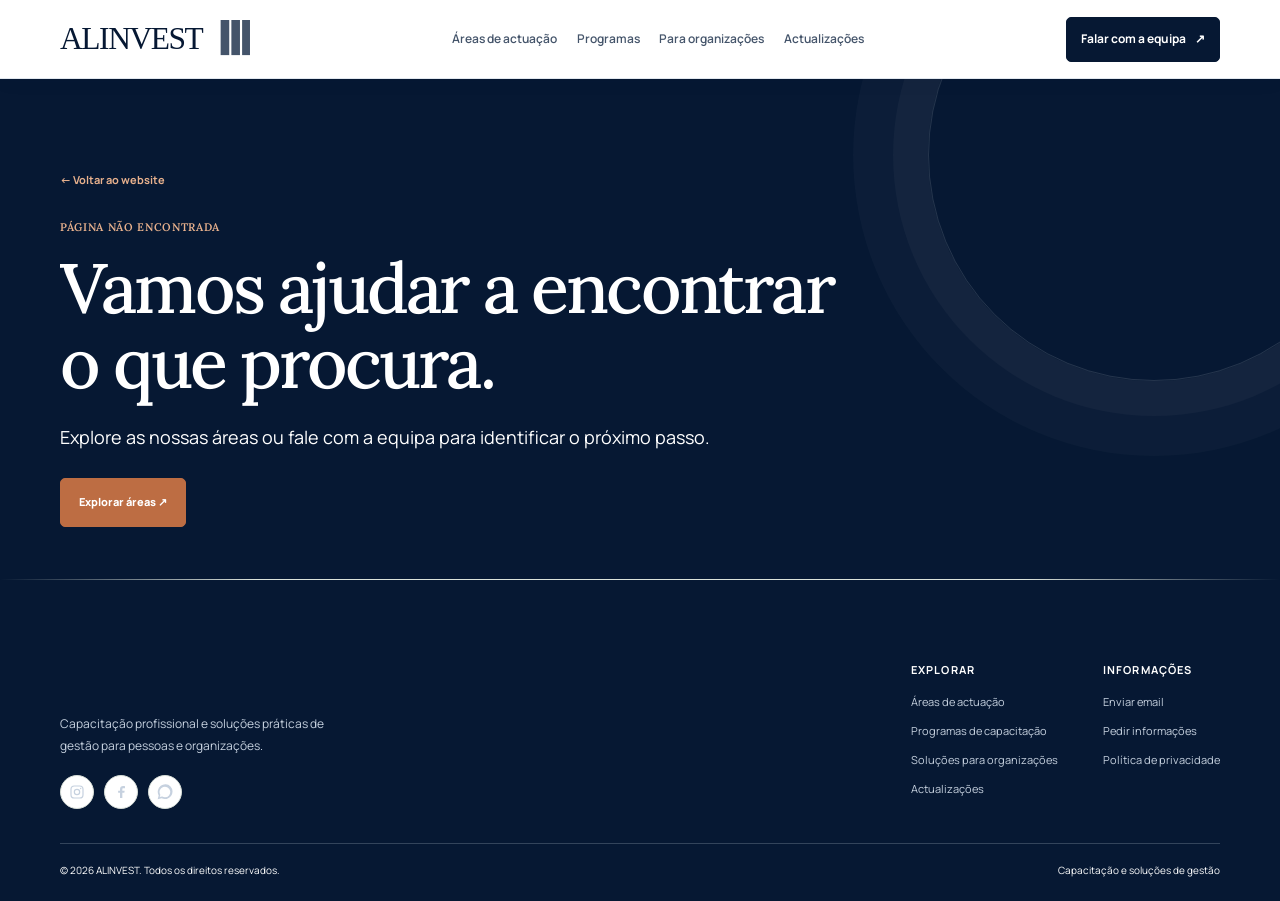
==== detalhe.html @ 2ee962ff "Use white logo variant on detail page footer" ====
<!doctype html>
<html lang="pt-MZ">
<head>
<meta charset="utf-8"><meta name="viewport" content="width=device-width,initial-scale=1"><meta name="theme-color" content="#061833">
<link rel="preconnect" href="https://fonts.googleapis.com"><link rel="preconnect" href="https://fonts.gstatic.com" crossorigin><link href="https://fonts.googleapis.com/css2?family=Lora:wght@400;500;600;700&family=Manrope:wght@400;500;600;700;800&display=swap" rel="stylesheet">
<meta name="description" content="Conheça serviços, áreas de actuação e soluções. Consulte a informação e contacte a equipa."><link rel="stylesheet" href="assets/css/site.css"><link rel="stylesheet" href="assets/css/content-pages.css">
<title>Detalhes — ALINVEST</title>
</head><body class="content-page">
<header class="header"><div class="wrap nav">
<a class="brand" href="index.html" aria-label="ALINVEST — início"><img src="assets/alinvest-logo.svg" alt="ALINVEST" width="220" height="44"></a>
<nav class="links" aria-label="Navegação principal"><a href="index.html#areas">Áreas de actuação</a><a href="index.html#formacoes">Programas</a><a href="index.html#solucoes">Para organizações</a><a href="index.html#actualizacoes">Actualizações</a></nav>
<a class="nav-cta" href="index.html#contacto">Falar com a equipa <span>↗</span></a><button class="menu-btn" aria-label="Abrir menu" aria-expanded="false" id="menuBtn" aria-controls="mobileLinks">☰</button>
</div><nav class="mobile-links" id="mobileLinks" aria-label="Navegação móvel"><a href="index.html#areas">Áreas de actuação</a><a href="index.html#formacoes">Programas de capacitação</a><a href="index.html#solucoes">Soluções para organizações</a><a href="index.html#actualizacoes">Actualizações</a><a class="mobile-cta" href="index.html#contacto">Falar com a equipa ↗</a></nav></header>
<main id="conteudo" data-detail-root></main>
<footer class="footer"><div class="wrap">
<div class="footer-top"><div class="footer-brand-block"><a class="brand footer-brand" href="index.html" aria-label="ALINVEST — início"><img src="assets/alinvest-logo-white.svg" alt="ALINVEST" width="185" height="37"></a><p>Capacitação profissional e soluções práticas de gestão para pessoas e organizações.</p><div class="footer-social" aria-label="Redes sociais">
<a href="https://www.instagram.com/alinvest.lda/" target="_blank" rel="noopener noreferrer" aria-label="Instagram da ALINVEST"><svg viewBox="0 0 24 24" aria-hidden="true"><rect x="3" y="3" width="18" height="18" rx="5" fill="none" stroke="currentColor" stroke-width="1.8"/><circle cx="12" cy="12" r="4" fill="none" stroke="currentColor" stroke-width="1.8"/><circle cx="17.5" cy="6.8" r="1" fill="currentColor"/></svg></a><a href="https://www.facebook.com/alinvest.lda" target="_blank" rel="noopener noreferrer" aria-label="Facebook da ALINVEST"><svg viewBox="0 0 24 24" aria-hidden="true"><path d="M14 21v-8h3l.5-3H14V8c0-.9.3-1.5 1.6-1.5H18V3.2c-.4-.1-1.6-.2-2.8-.2-2.8 0-4.7 1.7-4.7 4.9V10H7.7v3h2.8v8z" fill="currentColor"/></svg></a><a href="https://wa.me/258851658131" target="_blank" rel="noopener noreferrer" aria-label="WhatsApp da ALINVEST"><svg viewBox="0 0 24 24" aria-hidden="true"><path d="M20.3 3.7A11.3 11.3 0 0 0 2.5 17.2L1 23l6-1.5A11.3 11.3 0 0 0 20.3 3.7ZM12 20a8 8 0 0 1-4.1-1.1l-.3-.2-3.5.9.9-3.4-.2-.4A8 8 0 1 1 12 20Z" fill="currentColor"/></svg></a></div></div>
<nav class="footer-links" aria-label="Navegação do rodapé"><div><strong>Explorar</strong><a href="index.html#areas">Áreas de actuação</a><a href="index.html#formacoes">Programas de capacitação</a><a href="index.html#solucoes">Soluções para organizações</a><a href="index.html#actualizacoes">Actualizações</a></div><div><strong>Informações</strong><a href="mailto:info@alinvest-group.com">Enviar email</a><a href="index.html#contacto">Pedir informações</a><a href="politica-de-privacidade.html">Política de privacidade</a></div></nav></div>
<div class="legal"><span>© <span id="year"></span> ALINVEST. Todos os direitos reservados.</span><span>Capacitação e soluções de gestão</span></div></div></footer>
<script src="assets/js/content-data.js"></script><script src="assets/js/detail-page.js"></script><script>document.getElementById('year').textContent=new Date().getFullYear();const mb=document.getElementById('menuBtn'),ml=document.getElementById('mobileLinks');if(mb&&ml){mb.addEventListener('click',()=>{const open=ml.classList.toggle('is-open');mb.setAttribute('aria-expanded',String(open));mb.setAttribute('aria-label',open?'Fechar menu':'Abrir menu');mb.textContent=open?'×':'☰';});ml.querySelectorAll('a').forEach(a=>a.addEventListener('click',()=>{ml.classList.remove('is-open');mb.setAttribute('aria-expanded','false');mb.setAttribute('aria-label','Abrir menu');mb.textContent='☰';}));}</script>
</body></html>
---- assets/css/site.css ----
:root{--ink:#1d2b35;--navy:#183447;--green:#476b5a;--green-soft:#e8eee8;--cream:#f7f6f1;--paper:#fff;--muted:#66747a;--line:#e1e5e2;--accent:#c27b50;--max:1160px;--radius:10px;--radius-card:16px;--radius-pill:999px;--space-1:4px;--space-2:8px;--space-3:12px;--space-4:16px;--space-6:24px;--space-8:32px;--space-12:48px;--font-sans:"Manrope","Segoe UI",Arial,sans-serif;--content-gutter:clamp(20px,4vw,48px)}
*{box-sizing:border-box}
html{scroll-behavior:smooth;scroll-padding-top:100px;overflow-x:clip}
body{margin:0;min-width:320px;overflow-x:clip;background:#fff;color:var(--ink);font-family:var(--font-sans);font-size:15px;line-height:1.65;-webkit-font-smoothing:antialiased}
img,svg{max-width:100%;height:auto}
a{color:inherit;text-decoration:none}
button,input,select,textarea{font:inherit}
button,a{-webkit-tap-highlight-color:transparent}
button:focus-visible,a:focus-visible,input:focus-visible,select:focus-visible,textarea:focus-visible,summary:focus-visible{outline:3px solid #bd916d;outline-offset:3px}
.wrap{width:min(var(--max),calc(100% - 48px));margin-inline:auto}
h1,h2,h3,p{margin-top:0}
h1,h2,h3{color:var(--navy)}
h1,h2{font-family:var(--font-sans);font-weight:800;letter-spacing:-.025em}
.header{position:sticky;top:0;z-index:20;background:rgba(255,255,255,.97);backdrop-filter:blur(12px);border-bottom:1px solid var(--line)}
.nav{min-height:78px;display:flex;align-items:center;justify-content:space-between;gap:28px}
.brand{display:flex;align-items:center;flex-shrink:0}
.brand img,.brand svg{display:block;width:190px;height:auto}
.links{display:flex;align-items:center;justify-content:center;gap:clamp(12px,1.55vw,22px);font-size:12px;font-weight:600;color:#44535a}
.links a{transition:color .18s}
.links a:hover,.footer-links a:hover{color:var(--green)}
.nav-cta,.btn{display:inline-flex;align-items:center;justify-content:center;gap:9px;min-height:45px;padding:12px 18px;border:1px solid var(--green);border-radius:5px;background:var(--green);color:#fff;font-size:12px;font-weight:700;line-height:1.35;transition:background .18s,border-color .18s,transform .18s}
.nav-cta{white-space:nowrap;padding:11px 14px}
.nav-cta:hover,.btn:hover{background:#355646;border-color:#355646;transform:translateY(-1px)}
.btn.secondary{background:transparent;color:var(--navy);border-color:#c7d0ca}
.btn.secondary:hover{background:#f0f3ef;border-color:#9aada0}
.btn.light{background:#fff;color:var(--navy);border-color:#fff}
.menu-btn{display:none;align-items:center;justify-content:center;width:44px;height:44px;border:1px solid var(--line);border-radius:5px;background:#fff;color:var(--navy);font-size:23px;cursor:pointer}
.mobile-links{display:none}
.hero{position:relative;overflow:hidden;background:var(--cream)}
.eyebrow{display:flex;align-items:center;gap:10px;color:var(--green);font-size:10px;font-weight:800;letter-spacing:.15em;line-height:1.5;text-transform:uppercase}
.eyebrow:before{content:"";display:block;width:24px;height:2px;background:var(--accent);flex-shrink:0}
.hero h1{max-width:570px;margin:20px 0;font-size:clamp(44px,5.2vw,67px);line-height:1.035;letter-spacing:-.045em}
.hero h1 em{font-style:normal;color:var(--green)}
.hero p{max-width:510px;color:#5f6d70;font-size:16px;line-height:1.85;margin-bottom:26px}
.section{padding:82px 0}
.section.soft{background:var(--cream)}
.section-head{display:flex;align-items:end;justify-content:space-between;gap:36px;margin-bottom:32px}
.section-head h2{max-width:590px;margin:13px 0 0;font-size:clamp(33px,4vw,47px);line-height:1.1}
.section-head>p{max-width:405px;margin:0;color:var(--muted);font-size:13px;line-height:1.8}
.catalogue{background:#f5f6f2}
.catalogue-tools{display:flex;flex-wrap:wrap;gap:8px;margin-bottom:24px}
.catalogue-filter{min-height:38px;padding:8px 13px;border:1px solid #d6ddd6;border-radius:4px;background:#fff;color:#53625c;font-size:11px;font-weight:650;cursor:pointer;transition:background .18s,color .18s,border-color .18s}
.catalogue-filter:hover,.catalogue-filter[aria-pressed="true"]{background:var(--green);border-color:var(--green);color:#fff}
.course-grid{display:grid;grid-template-columns:repeat(3,minmax(0,1fr));gap:16px}
.course-card{display:flex;flex-direction:column;align-items:flex-start;min-width:0;min-height:300px;padding:24px;border:1px solid #e0e5df;border-radius:7px;background:#fff;box-shadow:0 4px 14px rgba(28,51,42,.025);transition:transform .2s,border-color .2s,box-shadow .2s}
.course-card:hover{transform:translateY(-3px);border-color:#b9c9bd;box-shadow:0 12px 28px rgba(28,51,42,.07)}
.course-tag{display:inline-block;margin-bottom:12px;padding:5px 8px;border-radius:3px;background:var(--green-soft);color:#3f6653;font-size:9px;font-weight:800;letter-spacing:.035em}
.course-card h3{margin:0 0 10px;font:400 23px/1.16 Georgia,serif;letter-spacing:-.02em}
.course-card p{margin:0 0 19px;color:var(--muted);font-size:12px;line-height:1.75}
.course-action{display:flex;align-items:center;gap:6px;width:100%;margin-top:auto;padding-top:13px;border-top:1px solid var(--line);color:var(--green);font-size:11px;font-weight:750}
.course-action:hover{color:#294b3a}
.catalogue-note{margin:19px 0 0;color:#758078;font-size:10px;line-height:1.7}
.areas{display:grid;grid-template-columns:repeat(3,minmax(0,1fr));border-top:1px solid var(--line);border-left:1px solid var(--line)}
.area{display:flex;flex-direction:column;align-items:flex-start;min-width:0;min-height:225px;padding:25px;border:0;border-right:1px solid var(--line);border-bottom:1px solid var(--line);background:#fff;transition:background .2s}
.area:hover{background:#f7f8f4}
.num{color:var(--green);font-size:10px;font-weight:800;letter-spacing:.1em}
.area h3{margin:25px 0 9px;font:400 25px/1.12 Georgia,serif;letter-spacing:-.02em}
.area p{margin:0 0 18px;color:var(--muted);font-size:12px;line-height:1.75}
.area a{margin-top:auto;color:var(--green);font-size:11px;font-weight:750}
.area a span{padding-left:5px}
.solutions{background:var(--green-soft)}
.solutions-grid{display:grid;grid-template-columns:repeat(2,minmax(0,1fr));gap:14px}
.solution-card{display:flex;flex-direction:column;align-items:flex-start;min-width:0;padding:30px;border:1px solid #d9e3da;border-radius:7px;background:#fff;box-shadow:0 3px 12px rgba(34,63,48,.025);transition:transform .2s,box-shadow .2s}
.solution-card:hover{transform:translateY(-3px);box-shadow:0 12px 26px rgba(34,63,48,.08)}
.solution-featured{background:var(--navy);border-color:var(--navy)}
.solution-index{color:#64806f;font-size:10px;font-weight:800;letter-spacing:.1em}
.solution-index span{margin-left:8px;font-weight:650}
.solution-featured .solution-index{color:#c8d6cd}
.solution-icon{display:grid;place-items:center;width:46px;height:46px;margin:21px 0 15px;border-radius:50%;background:#edf2ed;color:var(--green);font-size:10px;font-weight:850}
.solution-featured .solution-icon{background:#294b5b;color:#fff}
.solution-card h3{margin:0 0 11px;font:400 clamp(25px,2.7vw,32px)/1.1 Georgia,serif;letter-spacing:-.025em}
.solution-featured h3{color:#fff}
.solution-card p{margin:0 0 15px;color:var(--muted);font-size:12px;line-height:1.8}
.solution-featured p{color:#d5e0dc}
.solution-card ul{display:grid;gap:8px;margin:0 0 22px;padding:0;list-style:none}
.solution-card li{position:relative;padding-left:17px;color:#4e5e57;font-size:11px;line-height:1.65}
.solution-card li:before{content:"✓";position:absolute;left:0;color:var(--green);font-weight:800}
.solution-featured li{color:#dce5e0}
.solution-featured li:before{color:#c6d6cc}
.solution-card>a{display:flex;align-items:center;gap:7px;width:100%;margin-top:auto;padding-top:14px;border-top:1px solid var(--line);color:var(--green);font-size:11px;font-weight:750}
.solution-featured>a{border-color:#405966;color:#e0e9e3}
.solutions-note{max-width:900px;margin:19px 0 0;color:#61726a;font-size:10px;line-height:1.75}
#sobre{background:var(--cream)}
#metodo{background:#fff}
.faq-section{background:#f6f7f3}
.faq-layout{display:grid;grid-template-columns:.8fr 1.2fr;gap:clamp(35px,7vw,85px);align-items:start}
.faq-intro h2{margin:15px 0;font-size:clamp(32px,4vw,45px);line-height:1.1}
.faq-intro p{color:var(--muted);font-size:13px;line-height:1.8}
.faq-intro .btn{margin-top:9px}
.faq-list{border-top:1px solid #dce2dc}
.faq-list details{border-bottom:1px solid #dce2dc}
.faq-list summary{position:relative;list-style:none;cursor:pointer;padding:19px 36px 19px 0;color:var(--navy);font-size:13px;font-weight:700;line-height:1.5}
.faq-list summary::-webkit-details-marker{display:none}
.faq-list summary:after{content:"+";position:absolute;right:4px;top:14px;color:var(--green);font-size:21px;font-weight:400}
.faq-list details[open] summary:after{content:"−"}
.faq-list details p{max-width:690px;margin:0;padding:0 24px 18px 0;color:var(--muted);font-size:12px;line-height:1.8}
#contacto{background:#fff}
.contact-grid{display:grid;grid-template-columns:.82fr 1.18fr;gap:clamp(35px,6vw,70px);align-items:start}
.contact-grid h2{margin:15px 0;font-size:clamp(34px,4vw,47px);line-height:1.08}
.contact-grid>div>p{color:var(--muted);font-size:13px;line-height:1.8}
.contact-note{margin-top:26px;padding-top:20px;border-top:1px solid var(--line);color:var(--muted);font-size:12px;line-height:1.9;overflow-wrap:anywhere}
.contact-note strong{color:var(--navy)}
.contact-note a{color:var(--green);text-decoration:underline;text-decoration-color:#b8c9bc;text-underline-offset:3px}
form{display:grid;grid-template-columns:repeat(2,minmax(0,1fr));gap:15px;padding:25px;border:1px solid #e1e6df;border-radius:8px;background:#f7f8f5}
label{display:block;color:#3f4e49;font-size:11px;font-weight:750}
input,select,textarea{display:block;width:100%;min-width:0;min-height:44px;margin-top:7px;padding:11px 12px;border:1px solid #d5ddd6;border-radius:4px;background:#fff;color:var(--ink);font-size:12px}
input:focus,select:focus,textarea:focus{outline:2px solid #96b1a0;outline-offset:1px;border-color:var(--green)}
textarea{min-height:112px;resize:vertical}
.full{grid-column:1/-1}
.form-hint{grid-column:1/-1;margin:0;color:#718078;font-size:10px;line-height:1.7}
.footer{padding:36px 0 20px;background:#f0f3ef;border-top:1px solid #e1e6df}
.footer-top{display:flex;justify-content:space-between;gap:40px;padding-bottom:27px}
.footer .brand img{width:175px}
.footer p{max-width:300px;margin:13px 0 0;color:var(--muted);font-size:11px;line-height:1.8}
.footer-links{display:flex;gap:clamp(25px,5vw,60px)}
.footer-links>div{display:grid;align-content:start;gap:8px;color:#5c6a64;font-size:11px}
.footer-links strong{margin-bottom:4px;color:var(--navy);font-size:10px;letter-spacing:.08em;text-transform:uppercase}
.legal{display:flex;justify-content:space-between;gap:15px;padding-top:15px;border-top:1px solid #d9e0d9;color:#78837c;font-size:9px;line-height:1.7}
section[id]{scroll-margin-top:100px}
[hidden]{display:none!important}
@media(max-width:1050px){.links{gap:11px}.links a{font-size:11px}.nav-cta{font-size:11px;padding:10px}.area{padding:22px}.solution-card{padding:25px}}
@media(max-width:820px){.wrap{width:calc(100% - 36px)}.nav{min-height:72px}.links,.nav>.nav-cta{display:none}.menu-btn{display:inline-flex}.mobile-links.open{display:grid;padding:3px 18px 14px;border-top:1px solid var(--line);background:#fff;box-shadow:0 12px 20px rgba(24,52,71,.06)}.mobile-links a{padding:12px 0;border-bottom:1px solid #edf0ec;font-size:12px;font-weight:650}.mobile-links .mobile-cta{color:var(--green)}.hero h1{max-width:13ch;font-size:clamp(45px,7.5vw,61px)}.section{padding:68px 0}.section-head{align-items:flex-start;flex-direction:column;gap:15px}.section-head>p{max-width:620px}.course-grid{grid-template-columns:repeat(2,minmax(0,1fr))}.areas{grid-template-columns:repeat(2,minmax(0,1fr))}.solutions-grid{grid-template-columns:repeat(2,minmax(0,1fr))}.contact-grid,.faq-layout{grid-template-columns:minmax(0,1fr);gap:30px}.footer-top{flex-direction:column;gap:28px}}
@media(max-width:560px){.wrap{width:calc(100% - 30px)}.brand img{width:165px}.eyebrow{font-size:9px;letter-spacing:.11em}.hero h1{font-size:clamp(38px,10vw,48px);line-height:1.06;margin:17px 0}.hero p{font-size:14px;line-height:1.75}.section{padding:53px 0}.section-head{margin-bottom:25px}.section-head h2,.faq-intro h2{font-size:clamp(30px,8vw,39px)}.course-grid,.areas,.solutions-grid{grid-template-columns:minmax(0,1fr)}.course-card{min-height:0;padding:20px}.area{min-height:0;padding:22px}.area h3{margin:16px 0 8px}.solution-card{padding:23px}.solution-icon{margin:17px 0 13px}.faq-list summary{padding:17px 33px 17px 0;font-size:12px}form{grid-template-columns:minmax(0,1fr);padding:17px;gap:13px}.full{grid-column:auto}.footer-links{gap:24px;flex-wrap:wrap}.footer-links>div{min-width:130px}.legal{flex-direction:column;gap:5px}}
@media(prefers-reduced-motion:reduce){html{scroll-behavior:auto}*,*:before,*:after{transition:none!important;animation:none!important}}


/* Mozambique-market positioning and locally grounded content */
:root{--green:#315f4b;--green-soft:#eaf0e9;--navy:#173447;--accent:#b9774e}
.hero{background:#f5f5f0}
.hero h1{max-width:590px}




/* Human-centred design: local capability, practical learning and African imagery */
:root{--ink:#26352d;--navy:#234638;--green:#3e7655;--green-soft:#edf2e7;--cream:#fbf7ef;--paper:#fffdf9;--accent:#d8794d;--sun:#e7b94f;--line:#e8e1d5;--muted:#68736a;--radius:16px}
body{background:var(--paper);color:var(--ink);font-family:"Trebuchet MS",Arial,sans-serif;font-size:15.5px}
h1,h2,h3{color:var(--navy);font-family:"Trebuchet MS",Arial,sans-serif;letter-spacing:-.04em}h1,h2{font-weight:800}
.header{background:rgba(255,253,249,.97);border-bottom-color:#eee6da}.nav{min-height:82px}
.links{color:#3e5245}.links a:hover,.footer-links a:hover{color:var(--accent)}
.nav-cta,.btn{border-radius:999px;background:#3e7655;border-color:#3e7655;padding:13px 21px}.nav-cta{padding:12px 16px}
.nav-cta:hover,.btn:hover{background:#294e3a;border-color:#294e3a}.btn.secondary{border-radius:999px;background:transparent;color:#315c45;border-color:#b9cbb8}.menu-btn{border-radius:12px}
.hero{background:#fbf7ef}
.eyebrow{color:#3e7655;letter-spacing:.09em}.eyebrow:before{width:20px;height:4px;border-radius:9px;background:var(--accent)}
.hero h1{font-size:clamp(43px,5.1vw,65px);line-height:1.04}.hero h1 em{color:#c86f43}
.hero p{font-size:16px;line-height:1.8;color:#5c6c60}
.section{padding:80px 0}.section.soft,.catalogue{background:#f8f5ed}.section-head h2{font-size:clamp(32px,3.8vw,45px);line-height:1.13}
.catalogue-tools{gap:9px}.catalogue-filter{border-radius:999px;border-color:#ded7c9;padding:9px 15px;background:#fffdf9}.catalogue-filter:hover,.catalogue-filter[aria-pressed="true"]{background:#3e7655;border-color:#3e7655}
.course-grid{gap:18px}.course-card{border-radius:15px;padding:16px;min-height:0;border-color:#ebe3d6;box-shadow:0 5px 16px rgba(57,73,50,.035)}.course-card:hover{transform:translateY(-4px);border-color:#d4c5ae;box-shadow:0 15px 26px rgba(57,73,50,.09)}.course-tag{border-radius:999px;background:#edf2e7;color:#315c45;padding:5px 10px}
.course-card h3{font-size:22px;line-height:1.18;font-weight:800}.course-card p{font-size:12.5px}.course-action{color:#3e7655;border-top-color:#eee7dc}
.areas{border:0;gap:13px}.area{border:1px solid #e9e3d8;border-radius:15px;min-height:220px;padding:24px;background:#fffdf9}.area:hover{background:#f4f5e9;border-color:#d7dfcd}.area .num{color:#c86f43}.area h3{font-weight:800;font-size:23px}
.solutions{background:#eaf0e5}.solutions-grid{gap:16px}.solution-card{border-radius:16px;border-color:#dce5d8;padding:28px;box-shadow:none}.solution-card:hover{transform:translateY(-3px);box-shadow:0 14px 26px rgba(35,70,56,.08)}
.solution-featured{background:#315c45;border-color:#315c45}.solution-index{color:#71917b}.solution-featured .solution-index{color:#d8e5d8}.solution-icon{border-radius:15px;background:#edf2e7;color:#315c45;font-weight:900}.solution-featured .solution-icon{background:#456e56;color:#fff}.solution-card h3{font-weight:800}.solution-card>a{color:#3e7655;border-color:#e7e7dc}.solution-featured>a{color:#fff;border-color:#6d8b76}
#sobre{background:#f8f5ed}
.faq-section{background:#f8f5ed}.faq-list,.faq-list details{border-color:#e3dacb}.faq-list summary:after{color:#c86f43}
form{border-radius:17px;border-color:#e9e0d3;background:#f8f5ed;padding:27px}input,select,textarea{border-radius:9px;border-color:#ded7ca;background:#fffdf9}
.footer{background:#315c45;border-color:#315c45;color:#fff}.footer p,.footer-links>div{color:#d9e4d9}.footer-links strong{color:#fff}.footer-links a:hover{color:#f7d68c}.legal{border-color:#577760;color:#d2ded2}
@media(max-width:820px){.section{padding:65px 0}}
@media(max-width:560px){.hero h1{font-size:clamp(37px,9.7vw,47px)}.area{border-radius:13px}.solution-card{border-radius:14px}form{padding:18px}}

/* ALINVEST x Mozambique LNG reference: editorial full-width layout, local workforce, clearer navigation */
:root{--brand-navy:#061833;--brand-slate:#44546a;--brand-blue:#254d63;--brand-sand:#f2eee5;--brand-rust:#bd6d43;--brand-green:#4d765f;--ink:#192a3a;--navy:#061833;--green:#4d765f;--accent:#bd6d43;--cream:#f2eee5;--paper:#fff}
html{scroll-padding-top:88px}
body{font-family:Arial,Helvetica,sans-serif;color:#253746;background:#fff;font-size:15px;line-height:1.65}
.header{position:sticky;top:0;z-index:50;background:#fff;border-bottom:1px solid #dfe4e8;box-shadow:0 2px 12px rgba(6,24,51,.035)}
.brand img{width:168px;mix-blend-mode:multiply}
.nav{min-height:78px;gap:25px}
.links{display:flex;align-items:center;gap:clamp(14px,2vw,27px);font-size:12px;font-weight:700;color:#253746}
.links a{white-space:nowrap;position:relative;padding:28px 0}
.links a:after{content:"";position:absolute;bottom:19px;left:0;width:0;height:2px;background:#bd6d43;transition:width .2s}
.links a:hover:after{width:100%}
.nav-cta{background:#061833;border-color:#061833;border-radius:2px;padding:12px 17px;font-size:11px;white-space:nowrap}
.nav-cta:hover{background:#254d63;border-color:#254d63}
.menu-btn{border-radius:2px;border-color:#d6dde2;color:#061833}
.hero{position:relative;isolation:isolate;min-height:min(690px,calc(100vh - 78px));background:#16384a;color:#fff;overflow:hidden;display:flex;align-items:stretch}
.hero-backdrop{position:absolute;z-index:-3;inset:0;background-image:none;background-size:cover;background-position:center 42%;transform:scale(1.01)}
.hero-shade{position:absolute;z-index:-2;inset:0;background:linear-gradient(90deg,rgba(4,20,40,.9) 0%,rgba(4,20,40,.72) 40%,rgba(4,20,40,.25) 75%,rgba(4,20,40,.1) 100%),linear-gradient(0deg,rgba(4,20,40,.42),transparent 40%)}
.hero-content{min-height:inherit;display:flex;flex-direction:column;justify-content:center;position:relative;padding-top:90px;padding-bottom:72px}
.hero-copy{max-width:760px;padding:0}
.hero-eyebrow{display:flex;align-items:center;gap:12px;color:#f1d4bd;font-size:10px;font-weight:800;letter-spacing:.18em;text-transform:uppercase;margin-bottom:25px}
.hero-eyebrow span{display:inline-block;width:33px;height:3px;background:#d48a5e}
.hero h1{color:#fff;font-size:clamp(43px,6.2vw,78px);font-weight:800;line-height:1.02;letter-spacing:-.055em;max-width:800px;margin:0 0 25px}
.hero h1 em{font-style:normal;color:#e7b28e}
.hero-copy>p{max-width:560px;color:#f1f3f4;font-size:17px;line-height:1.8;margin:0 0 30px}
.hero-actions{display:flex;flex-wrap:wrap;gap:12px}
.hero-button{display:inline-flex;align-items:center;justify-content:center;gap:22px;min-height:49px;padding:13px 19px;font-size:11px;font-weight:800;letter-spacing:.015em;border:1px solid rgba(255,255,255,.65);transition:background .2s,border-color .2s}
.hero-button.primary{background:#bd6d43;border-color:#bd6d43;color:#fff}
.hero-button.primary:hover{background:#a85b35;border-color:#a85b35}
.hero-button.ghost{color:#fff;background:rgba(6,24,51,.2)}
.hero-button.ghost:hover{background:rgba(255,255,255,.13)}
.hero-index{display:flex;align-items:center;gap:12px;margin-top:65px;color:#e2e8ed;font-size:9px;letter-spacing:.16em;font-weight:700}
.hero-index span:first-child{color:#f0b58e;font-size:15px}
.hero-index i{height:1px;width:42px;background:#d48a5e}
.section{scroll-margin-top:85px}
.section{padding:84px 0}
.section.soft,.catalogue,#sobre,.faq-section{background:#f5f3ee}
.section-head h2{font-size:clamp(31px,4vw,47px);line-height:1.1;letter-spacing:-.045em;color:#061833}
.eyebrow{color:#a95d39;font-size:10px;font-weight:800;letter-spacing:.12em;text-transform:uppercase}
.eyebrow:before{background:#bd6d43}
.course-card,.area,.solution-card,form{border-radius:0}
.course-card{border-color:#dfe3e4;box-shadow:none}
.course-card:hover{transform:translateY(-3px);border-color:#b9c6ca;box-shadow:0 12px 25px rgba(6,24,51,.08)}
.course-tag{border-radius:0;background:#e8eee8;color:#254d3d}
.course-card h3,.area h3,.solution-card h3{color:#061833}
.catalogue-filter{border-radius:0}
.catalogue-filter[aria-pressed="true"],.catalogue-filter:hover{background:#061833;border-color:#061833}
.areas{gap:0;border-top:1px solid #dfe3e4;border-left:1px solid #dfe3e4}
.area{border:0;border-right:1px solid #dfe3e4;border-bottom:1px solid #dfe3e4;min-height:220px}
.area:hover{background:#f2eee5}
.area .num{color:#bd6d43}
.solutions{background:#e9edf0}
.solution-card{border:1px solid #d4dde1;box-shadow:none}
.solution-featured{background:#061833;border-color:#061833}
.solution-index{color:#71899a}
.solution-icon{border-radius:0;background:#e3e9ec;color:#061833}
.solution-featured .solution-icon{background:#254d63}
.solution-card>a{color:#254d63}
.faq-list,.faq-list details{border-color:#dfe3e4}
.faq-list summary:after{color:#bd6d43}
form{border:1px solid #dfe3e4;background:#f5f3ee;padding:30px}
input,select,textarea{border-radius:0;border-color:#ccd5d9;background:#fff}
input:focus,select:focus,textarea:focus{outline:2px solid #9eb5c1;border-color:#254d63}
.footer{background:#061833;border-color:#061833;color:#fff}
.footer p,.footer-links>div{color:#c6d1d9}
.footer-links strong{color:#fff}
.footer-links a:hover{color:#e7b28e}
.legal{border-color:#33475c;color:#c6d1d9}
@media(max-width:900px){.links{gap:14px}.links a{font-size:11px}.brand img{width:145px}.nav{gap:16px}.hero{min-height:620px}}
@media(max-width:820px){.nav{min-height:72px}.links{display:none}.nav-cta{margin-left:auto}.menu-btn{display:block}.hero{min-height:590px}.hero-content{padding-top:75px;padding-bottom:50px}.hero h1{font-size:clamp(43px,7.5vw,64px)}.section{padding:65px 0}}
@media(max-width:560px){.brand img{width:135px}.nav-cta{padding:10px 11px;font-size:10px}.hero{min-height:600px}.hero-backdrop{background-position:58% center}.hero-shade{background:linear-gradient(90deg,rgba(4,20,40,.88),rgba(4,20,40,.58)),linear-gradient(0deg,rgba(4,20,40,.35),transparent 50%)}.hero-content{padding-top:65px;padding-bottom:36px}.hero h1{font-size:clamp(39px,10.2vw,51px)}.hero-copy>p{font-size:15px}.hero-actions{align-items:stretch;flex-direction:column;max-width:330px}.hero-button{justify-content:space-between}.hero-index{margin-top:48px}.section-head h2{font-size:33px}form{padding:19px}}


/* ALINVEST design system — logo-aligned palette, coherent SaaS layout */
:root{
 --ink:#243447;--navy:#061833;--green:#44546a;--green-soft:#edf1f5;
 --cream:#f6f8fb;--paper:#fff;--muted:#657387;--line:#e1e7ee;
 --accent:#44546a;--brand-navy:#061833;--brand-slate:#44546a;
 --brand-blue:#62758a;--brand-sand:#f6f8fb;--brand-rust:#44546a;
 --brand-green:#44546a;--max:1160px;--radius:18px
}
html{scroll-padding-top:90px}
body{background:#fff;color:var(--ink);font-family:Inter,"Segoe UI",Arial,sans-serif;font-size:15px;line-height:1.7}
h1,h2,h3{font-family:Inter,"Segoe UI",Arial,sans-serif;color:var(--navy);letter-spacing:-.035em}
h1,h2{font-weight:750}
.wrap{width:min(var(--max),calc(100% - 48px))}
.header{position:sticky;top:0;z-index:50;background:rgba(255,255,255,.96);backdrop-filter:blur(16px);border-bottom:1px solid #e6ebf1;box-shadow:0 3px 18px rgba(6,24,51,.045)}
.nav{min-height:82px;gap:26px}
.brand img{width:176px;mix-blend-mode:multiply}
.links{gap:clamp(12px,1.7vw,24px);font-size:12px;font-weight:650;color:#44546a}
.links a{padding:10px 0;white-space:nowrap}
.links a:after{bottom:2px;background:#44546a;height:2px;border-radius:5px}
.links a:hover,.footer-links a:hover{color:#061833}
.nav-cta,.btn,.hero-button,.mobile-cta{border-radius:999px;min-height:46px;padding:12px 20px;border:1px solid #061833;background:#061833;color:#fff;font-size:12px;font-weight:700;letter-spacing:0;box-shadow:none}
.nav-cta{padding:11px 17px}
.nav-cta:hover,.btn:hover{background:#44546a;border-color:#44546a;transform:translateY(-1px)}
.btn.secondary{background:#fff;color:#061833;border-color:#c8d2de}
.btn.secondary:hover{background:#edf1f5;border-color:#44546a}
.btn.light{background:#fff;color:#061833;border-color:#fff}
.menu-btn{border:1px solid #d7e0e9;border-radius:13px;color:#061833;background:#fff}
.hero{min-height:0;background:#f6f8fb;color:#243447}
.hero-backdrop{background-position:center 42%}
.hero-shade{background:linear-gradient(90deg,rgba(6,24,51,.88) 0%,rgba(6,24,51,.68) 42%,rgba(6,24,51,.22) 78%,rgba(6,24,51,.1) 100%),linear-gradient(0deg,rgba(6,24,51,.3),transparent 40%)}
.hero-content{min-height:clamp(530px,68vw,650px);padding-top:76px;padding-bottom:52px}
.hero-copy{max-width:720px}
.hero-eyebrow{color:#e0e7ef;letter-spacing:.13em}
.hero-eyebrow span{background:#b7c5d6;border-radius:99px;width:26px}
.hero h1{font-family:Inter,"Segoe UI",Arial,sans-serif;font-size:clamp(40px,5.5vw,70px);font-weight:780;line-height:1.05;letter-spacing:-.055em}
.hero h1 em{color:#d8e1ec}
.hero-copy>p{color:#f1f4f8;font-size:16px;line-height:1.8}
.hero-actions{gap:12px}
.hero-button{justify-content:center;gap:15px;min-height:49px;padding:13px 21px;transition:all .2s}
.hero-button.primary{background:#fff;color:#061833;border-color:#fff}
.hero-button.primary:hover{background:#e9eef4;border-color:#e9eef4}
.hero-button.ghost{background:rgba(6,24,51,.15);border-color:rgba(255,255,255,.75);color:#fff}
.hero-button.ghost:hover{background:rgba(255,255,255,.12);border-color:#fff}
.hero-index{color:#edf2f8;letter-spacing:.12em}
.hero-index span:first-child{color:#fff}
.hero-index i{background:#b7c5d6}
.section{scroll-margin-top:92px}
.section{padding:clamp(58px,7vw,86px) 0}
.section.soft,.catalogue,#sobre,.faq-section{background:#f6f8fb}
.section-head{max-width:760px;margin-bottom:30px}
.section-head h2{font-size:clamp(30px,3.7vw,44px);line-height:1.13;letter-spacing:-.045em;color:#061833;font-weight:760}
.section-head>p{color:#657387}
.eyebrow{color:#44546a;font-size:10px;font-weight:800;letter-spacing:.13em}
.eyebrow:before{background:#44546a;border-radius:99px}
.catalogue-tools{gap:9px}
.catalogue-filter{border:1px solid #d5dee8;border-radius:999px;background:#fff;color:#44546a;padding:9px 15px;transition:all .18s}
.catalogue-filter:hover,.catalogue-filter[aria-pressed="true"]{background:#061833;border-color:#061833;color:#fff}
.course-grid{gap:18px}
.course-card{border:1px solid #e1e7ee;border-radius:18px;background:#fff;padding:16px;box-shadow:0 4px 16px rgba(6,24,51,.035);overflow:hidden;transition:transform .2s,box-shadow .2s,border-color .2s}
.course-card:hover{transform:translateY(-3px);border-color:#c6d3e0;box-shadow:0 13px 28px rgba(6,24,51,.08)}
.course-tag{border-radius:999px;background:#edf1f5;color:#44546a;padding:5px 10px}
.course-card h3,.area h3,.solution-card h3{color:#061833;font-weight:750}
.course-card h3{font-size:20px;line-height:1.25}
.course-action{color:#44546a;border-color:#e8edf2}
.areas{gap:14px;border:0}
.area{border:1px solid #e1e7ee;border-radius:18px;min-height:200px;padding:23px;background:#fff;transition:transform .2s,box-shadow .2s,border-color .2s}
.area:hover{background:#fff;border-color:#c6d3e0;transform:translateY(-2px);box-shadow:0 10px 24px rgba(6,24,51,.06)}
.area .num{color:#62758a}
.solutions{background:#edf1f5}
.solutions-grid{gap:16px}
.solution-card{border:1px solid #dce4ec;border-radius:18px;background:#fff;padding:26px;box-shadow:0 4px 15px rgba(6,24,51,.025);transition:transform .2s,box-shadow .2s}
.solution-card:hover{transform:translateY(-3px);box-shadow:0 12px 26px rgba(6,24,51,.07)}
.solution-featured{background:#061833;border-color:#061833}
.solution-index{color:#8497ad}
.solution-featured .solution-index{color:#b7c5d6}
.solution-icon{border-radius:14px;background:#edf1f5;color:#061833}
.solution-featured .solution-icon{background:#233a58;color:#fff}
.solution-card>a{color:#44546a;border-color:#e1e7ee}
.solution-featured>a{color:#fff;border-color:#43536b}
.faq-list,.faq-list details{border-color:#e1e7ee}
.faq-list details{border-radius:13px;background:#fff;margin-bottom:10px;padding:0 17px}
.faq-list summary:after{color:#44546a}
form{border:1px solid #e1e7ee;border-radius:20px;background:#f6f8fb;padding:clamp(20px,3vw,30px);box-shadow:0 8px 28px rgba(6,24,51,.045)}
input,select,textarea{border-radius:12px;border-color:#d5dee8;background:#fff}
input:focus,select:focus,textarea:focus{outline:3px solid #d8e1ec;border-color:#44546a}
.footer{background:#061833;border-color:#061833;color:#fff}
.footer p,.footer-links>div{color:#c6d1df}
.footer-links strong{color:#fff}
.footer-links a:hover{color:#d8e1ec}
.legal{border-color:#33445b;color:#c6d1df}
.mobile-links{background:#fff;border-top:1px solid #e1e7ee;box-shadow:0 14px 24px rgba(6,24,51,.08)}
.mobile-links a{padding:12px 20px;color:#243447}
.mobile-links a:hover{background:#f6f8fb;color:#061833}
.mobile-links .mobile-cta{margin:12px 16px 16px;display:flex;justify-content:center;background:#061833;color:#fff;border-radius:999px}
@media(max-width:900px){.links{gap:12px}.links a{font-size:11px}.brand img{width:150px}.nav{gap:14px}.nav-cta{font-size:11px;padding:10px 14px}}
@media(max-width:820px){.nav{min-height:74px}.links{display:none}.nav-cta{margin-left:auto}.menu-btn{display:flex}.hero-content{min-height:570px;padding-top:65px;padding-bottom:42px}.hero h1{font-size:clamp(40px,7.2vw,62px)}.section{padding:62px 0}}
@media(max-width:560px){.wrap{width:min(var(--max),calc(100% - 32px))}.brand img{width:132px}.nav-cta{min-height:41px;padding:9px 12px;font-size:10px}.menu-btn{width:41px;height:41px;border-radius:12px}.hero-content{min-height:590px;padding-top:54px;padding-bottom:32px}.hero-backdrop{background-position:58% center}.hero-shade{background:linear-gradient(90deg,rgba(6,24,51,.88),rgba(6,24,51,.58)),linear-gradient(0deg,rgba(6,24,51,.35),transparent 50%)}.hero h1{font-size:clamp(37px,9.6vw,49px)}.hero-copy>p{font-size:15px}.hero-actions{align-items:stretch;flex-direction:column;max-width:330px}.hero-button{justify-content:space-between}.hero-index{margin-top:40px}.section-head h2{font-size:clamp(30px,8vw,36px)}form{padding:18px}}
@media(prefers-reduced-motion:reduce){*,*::before,*::after{scroll-behavior:auto!important;transition:none!important;animation:none!important}}


/* Reference-inspired editorial homepage, with ALINVEST's own brand palette and content */
:root{--brand-navy:#061833;--brand-slate:#44546a;--brand-blue:#62758a;--brand-sand:#f6f8fb;--brand-rust:#44546a;--brand-green:#44546a}
.editorial-heading{display:flex;align-items:end;justify-content:space-between;gap:24px;margin-bottom:27px}
.editorial-kicker{display:inline-flex;align-items:center;gap:9px;color:#44546a;font-size:10px;font-weight:800;letter-spacing:.14em}
.editorial-kicker:before{content:"";display:block;width:23px;height:3px;background:#44546a;border-radius:99px}
.editorial-heading h2{margin:10px 0 0;max-width:650px;font-size:clamp(29px,3.6vw,43px);line-height:1.12;letter-spacing:-.045em;color:#061833;font-weight:760}
.editorial-grid{display:grid;grid-template-columns:1.25fr 1fr 1fr;gap:18px;align-items:stretch}
.editorial-card{display:flex;flex-direction:column;min-width:0;border:1px solid #e1e7ee;border-radius:17px;overflow:hidden;background:#fff;transition:transform .2s,border-color .2s,box-shadow .2s}
.editorial-card:hover{transform:translateY(-3px);border-color:#c7d3df;box-shadow:0 12px 28px rgba(6,24,51,.075)}
.editorial-image{position:relative;height:210px;background:#e7edf3;overflow:hidden}
.editorial-image:after{content:"";position:absolute;inset:0;background:linear-gradient(0deg,rgba(6,24,51,.28),transparent 55%)}
.editorial-image img{width:100%;height:100%;object-fit:cover;display:block;transition:transform .35s}
.editorial-card:hover .editorial-image img{transform:scale(1.035)}
.editorial-category{position:absolute;z-index:1;left:14px;bottom:13px;background:rgba(6,24,51,.9);color:#fff;padding:6px 10px;border-radius:999px;font-size:9px;font-weight:800;letter-spacing:.09em}
.editorial-body{display:flex;flex-direction:column;align-items:flex-start;gap:9px;padding:19px 20px 21px;flex:1}
.editorial-date{font-size:9px;font-weight:800;letter-spacing:.1em;color:#718197}
.editorial-body h3{font-size:clamp(17px,1.7vw,21px);line-height:1.22;font-weight:760;letter-spacing:-.03em;margin:0;color:#061833}
.editorial-body p{font-size:12px;line-height:1.75;color:#657387;margin:0}
.editorial-link{display:flex;align-items:center;justify-content:space-between;gap:14px;width:100%;margin-top:auto;padding-top:13px;border-top:1px solid #e8edf2;color:#44546a;font-size:11px;font-weight:800}
.editorial-link b{font-size:15px}
@media(max-width:900px){.editorial-grid{grid-template-columns:repeat(2,minmax(0,1fr))}}
@media(max-width:600px){.editorial-heading{align-items:flex-start;flex-direction:column;gap:16px}.editorial-grid{grid-template-columns:1fr;gap:14px}.editorial-image{height:220px}.editorial-body{padding:17px}.editorial-body h3{font-size:20px}}


/* ALINVEST component system: editorial blocks, consistent cards, photography and typography */
:root{
 --font-body:"Manrope","Segoe UI",Arial,sans-serif;
 --font-display:"Manrope","Segoe UI",Arial,sans-serif;
 --type-xs:clamp(10px,.72vw,11px);
 --type-sm:clamp(12px,.86vw,13px);
 --type-body:clamp(14px,.98vw,15px);
 --type-h3:clamp(18px,1.55vw,22px);
 --type-h2:clamp(30px,3.2vw,44px);
 --type-h1:clamp(39px,5.1vw,68px);
 --surface:#fff;--surface-muted:#f6f8fb;--surface-tint:#edf1f5;
 --text-main:#243447;--text-muted:#657387;--brand-ink:#061833;--brand-mid:#44546a;
 --stroke:#e1e7ee;--stroke-strong:#c8d3df;--card-radius:18px;--control-radius:999px;
}
body{font-family:var(--font-body);font-size:var(--type-body);line-height:1.72;color:var(--text-main)}
h1,h2,h3,h4{font-family:var(--font-display);letter-spacing:-.04em}
h1,h2{font-weight:800}
h3,h4{font-weight:750}
p{line-height:1.75}
.hero h1{font-size:var(--type-h1);font-weight:800;line-height:1.04;letter-spacing:-.055em}
.section-head h2,.editorial-heading h2{font-size:var(--type-h2);font-weight:800;line-height:1.12;letter-spacing:-.05em}
.section-head>p{font-size:var(--type-body);line-height:1.8}
.eyebrow,.hero-eyebrow,.editorial-kicker{font-family:var(--font-body);font-size:var(--type-xs);font-weight:800;letter-spacing:.12em}
.nav,.links,.nav-cta,.btn,.hero-button,.catalogue-filter{font-family:var(--font-body)}
.nav-cta,.btn,.hero-button,.mobile-cta{border-radius:var(--control-radius);font-size:12px;font-weight:750;min-height:46px;padding:12px 20px}
.btn.secondary{border-width:1px}
.menu-btn{border-radius:13px}
.section{padding:clamp(56px,6.2vw,84px) 0}
.section-head{margin-bottom:28px}
.section-head h2{max-width:650px}
.wrap{width:min(1160px,calc(100% - 48px))}
.editorial-grid{grid-template-columns:1.2fr 1fr 1fr;gap:18px}
.editorial-card{border-radius:var(--card-radius);border-color:var(--stroke);box-shadow:0 4px 16px rgba(6,24,51,.035)}
.editorial-image{height:clamp(190px,19vw,250px)}
.editorial-body{gap:10px;padding:20px}
.editorial-body h3{font-size:var(--type-h3);line-height:1.27;letter-spacing:-.035em;font-weight:800}
.editorial-body p{font-size:var(--type-sm);line-height:1.75}
.editorial-date,.editorial-category{font-family:var(--font-body);font-weight:800;letter-spacing:.09em}
.course-grid{grid-template-columns:repeat(3,minmax(0,1fr));gap:18px;align-items:stretch}
.course-card{min-height:0;padding:14px;border:1px solid var(--stroke);border-radius:var(--card-radius);box-shadow:0 4px 16px rgba(6,24,51,.035);gap:0}
.course-image{position:relative;width:100%;height:clamp(135px,13vw,168px);margin:0 0 19px;overflow:hidden;border-radius:12px;background:var(--surface-tint)}
.course-image:after{content:"";position:absolute;inset:0;background:linear-gradient(0deg,rgba(6,24,51,.15),transparent 55%);pointer-events:none}
.course-image img{display:block;width:100%;height:100%;object-fit:cover;object-position:center 38%;transition:transform .35s}
.course-card:hover .course-image img{transform:scale(1.035)}
.course-tag{margin:0 0 11px;padding:6px 10px;border-radius:999px;font-size:10px;font-weight:800}
.course-card h3{font-family:var(--font-display);font-size:clamp(18px,1.55vw,21px);font-weight:800;line-height:1.27;letter-spacing:-.035em;margin:0 0 10px}
.course-card p{font-size:var(--type-sm);line-height:1.75;margin:0 0 19px}
.course-action{font-size:12px;padding-top:14px;margin-top:auto}
.catalogue-filter{border-radius:999px;min-height:40px;padding:9px 15px;font-size:11px;font-weight:750}
.areas{grid-template-columns:repeat(3,minmax(0,1fr));gap:14px;border:0}
.area{min-height:0;padding:23px;border:1px solid var(--stroke);border-radius:var(--card-radius);background:#fff;box-shadow:0 4px 16px rgba(6,24,51,.025);transition:transform .2s,box-shadow .2s,border-color .2s}
.area:hover{border-color:var(--stroke-strong);box-shadow:0 10px 24px rgba(6,24,51,.06);transform:translateY(-2px)}
.area .num{font-size:10px;font-weight:800;letter-spacing:.09em}
.area h3{font-family:var(--font-display);font-size:var(--type-h3);font-weight:800;line-height:1.25;margin:20px 0 9px}
.area p{font-size:var(--type-sm);line-height:1.75}
.area a{font-size:12px;font-weight:800}
.solutions{background:var(--surface-muted)}
.solutions-grid{grid-template-columns:repeat(2,minmax(0,1fr));gap:18px}
.solution-card{padding:clamp(21px,2.5vw,30px);border:1px solid var(--stroke);border-radius:var(--card-radius);box-shadow:0 4px 16px rgba(6,24,51,.03)}
.solution-featured{background:var(--brand-ink);border-color:var(--brand-ink)}
.solution-icon{border-radius:14px;width:48px;height:48px}
.solution-card h3{font-family:var(--font-display);font-size:clamp(23px,2.4vw,31px);font-weight:800;line-height:1.18}
.solution-card p,.solution-card li{font-size:var(--type-sm);line-height:1.8}
.solution-card>a{font-size:12px}
.faq-list details{border:1px solid var(--stroke);border-radius:14px;background:#fff;margin-bottom:10px}
form{border:1px solid var(--stroke);border-radius:var(--card-radius);box-shadow:0 8px 26px rgba(6,24,51,.045)}
input,select,textarea{font-family:var(--font-body);border-radius:12px}
.footer{font-family:var(--font-body)}
@media(max-width:900px){
 .editorial-grid{grid-template-columns:repeat(2,minmax(0,1fr))}
 .course-grid{grid-template-columns:repeat(2,minmax(0,1fr))}
 .areas{grid-template-columns:repeat(2,minmax(0,1fr))}
}
@media(max-width:600px){
 .wrap{width:calc(100% - 32px)}
 .section{padding:54px 0}
 .section-head{align-items:flex-start;flex-direction:column;gap:12px}
 .section-head h2,.editorial-heading h2{font-size:clamp(29px,8vw,36px)}
 .editorial-heading{align-items:flex-start;flex-direction:column;gap:16px}
 .editorial-grid,.course-grid,.areas,.solutions-grid{grid-template-columns:1fr}.editorial-image{height:220px}
 .editorial-body{padding:17px}
 .course-card{padding:12px}
 .course-image{height:190px}
 .course-card h3{font-size:20px}
 .area{padding:21px}
 .hero h1{font-size:clamp(37px,10vw,49px)}
}
@media(max-width:420px){
 .course-grid,.areas,.solutions-grid{grid-template-columns:1fr}
}
@media(prefers-reduced-motion:reduce){.course-card,.editorial-card,.area,.solution-card,.course-image img{transition:none}}

.contact-paths{display:grid;grid-template-columns:repeat(2,minmax(0,1fr));gap:12px;margin:22px 0 26px}.contact-path{display:flex;flex-direction:column;gap:8px;padding:18px;border:1px solid var(--line);border-radius:16px;background:var(--paper);color:var(--ink);text-decoration:none;transition:transform .2s ease,border-color .2s ease}.contact-path:hover{transform:translateY(-2px);border-color:var(--green)}.contact-path strong{font-size:1rem}.contact-path span{font-size:.88rem;color:var(--muted);line-height:1.5}@media(max-width:640px){.contact-paths{grid-template-columns:1fr}}

/* Areas of action: clearer hierarchy, responsive cards and accessible interaction */
#areas .section-head{align-items:flex-end;margin-bottom:34px}
#areas .section-head h2{max-width:650px}
#areas .section-head>p{max-width:390px}
#areas .areas{display:grid;grid-template-columns:repeat(3,minmax(0,1fr));gap:16px;align-items:stretch}
#areas .area{position:relative;display:flex;flex-direction:column;align-items:flex-start;min-width:0;min-height:285px;padding:24px;border:1px solid #e1e7e1;border-radius:12px;background:linear-gradient(155deg,#fff 0%,#fbfcf9 100%);box-shadow:0 5px 16px rgba(23,52,71,.035);overflow:hidden;transition:transform .2s ease,border-color .2s ease,box-shadow .2s ease,background .2s ease}
#areas .area:before{content:"";position:absolute;left:0;top:0;width:100%;height:3px;background:var(--green);transform:scaleX(0);transform-origin:left;transition:transform .2s ease}
#areas .area:hover,#areas .area:focus-within{transform:translateY(-4px);border-color:#b8cbbd;box-shadow:0 15px 30px rgba(23,52,71,.09);background:#fff}
#areas .area:hover:before,#areas .area:focus-within:before{transform:scaleX(1)}
#areas .area .num{display:inline-flex;max-width:calc(100% - 60px);padding:6px 9px;border:1px solid #e6ebe5;border-radius:999px;background:#f8faf7;color:#65736b;font-size:9px;line-height:1.4;font-weight:750;letter-spacing:.075em}
#areas .area h3{margin:0 0 10px;color:var(--navy);font-size:clamp(20px,2vw,23px);font-weight:750;line-height:1.2;letter-spacing:-.025em}
#areas .area p{margin:0 0 20px;color:#65716e;font-size:13px;line-height:1.75}
#areas .area>a{display:inline-flex;align-items:center;justify-content:space-between;gap:14px;width:100%;margin-top:auto;padding-top:13px;border-top:1px solid #e8ece7;color:var(--green);font-size:11px;font-weight:800}
#areas .area>a span{font-size:17px;transition:transform .2s ease}
#areas .area:hover>a span,#areas .area>a:focus-visible span{transform:translate(2px,-2px)}
#areas .area>a:focus-visible{outline-offset:4px}
@media(max-width:900px){#areas .areas{grid-template-columns:repeat(2,minmax(0,1fr))}#areas .area{min-height:270px}}
@media(max-width:560px){#areas .section-head{margin-bottom:25px}#areas .areas{grid-template-columns:minmax(0,1fr);gap:12px}#areas .area{min-height:0;padding:22px}#areas .area h3{font-size:22px}#areas .area p{font-size:13px}}
@media(prefers-reduced-motion:reduce){#areas .area,#areas .area:before,#areas .area>a span{transition:none}}

/* Consistent heading alignment and photographic previews for areas of action */
#areas .section-head{display:grid;grid-template-columns:minmax(0,1.15fr) minmax(260px,.85fr);align-items:end;gap:clamp(24px,5vw,68px);width:100%;max-width:none;margin:0 0 clamp(28px,4vw,42px)}
#areas .areas{display:grid;grid-template-columns:repeat(3,minmax(0,1fr));gap:18px;align-items:stretch}
#areas .area{display:flex;flex-direction:column;min-width:0;min-height:0;padding:0;border:1px solid var(--line);border-radius:15px;background:var(--paper);overflow:hidden;box-shadow:0 5px 18px rgba(23,52,71,.045);transition:transform .22s ease,border-color .22s ease,box-shadow .22s ease}
#areas .area:before{display:none}
#areas .area:hover,#areas .area:focus-within{transform:translateY(-4px);border-color:#bdcfc2;box-shadow:0 15px 30px rgba(23,52,71,.1)}
#areas .area .num{max-width:calc(100% - 48px);font-size:9px;letter-spacing:.055em}
#areas .area>h3,#areas .area>p{margin-left:22px;margin-right:22px}
#areas .area h3{margin-top:0;margin-bottom:9px;font-size:clamp(20px,2vw,23px);line-height:1.2}
#areas .area p{margin-top:0;margin-bottom:20px;font-size:13px;line-height:1.72}
#areas .area>a:focus-visible{outline-offset:-4px}
@media(max-width:900px){
 #areas .section-head{grid-template-columns:minmax(0,1fr) minmax(0,.9fr);gap:26px}
 #areas .areas{grid-template-columns:repeat(2,minmax(0,1fr));gap:15px}
}
@media(max-width:640px){
 #areas .section-head{grid-template-columns:minmax(0,1fr);gap:14px;align-items:start;margin-bottom:25px}
 #areas .areas{grid-template-columns:minmax(0,1fr);gap:14px}
 #areas .area>h3,#areas .area>p{margin-left:19px;margin-right:19px}
}
@media(prefers-reduced-motion:reduce){#areas .area{transition:none}}

/* Homepage refresh: offer discovery, corporate solutions and a clear approach */
.areas-section{background:#f7f8f5}
.areas-heading{align-items:end;margin-bottom:30px}
.areas-heading>div{min-width:0}
.areas-heading h2{max-width:660px}
.areas-heading>p{max-width:400px;margin:0;color:var(--muted);font-size:13px;line-height:1.8}
.areas.editorial-grid{grid-template-columns:repeat(3,minmax(0,1fr));gap:18px}
.area-editorial-card{min-height:100%;text-decoration:none;color:inherit}
.area-editorial-card .editorial-image{height:205px}
.area-editorial-card .editorial-body{padding:19px 20px 21px}
.area-editorial-card .editorial-body h3{margin:0;color:var(--ink);font-size:clamp(21px,2vw,25px);line-height:1.15;letter-spacing:-.03em}
.area-editorial-card .editorial-body p{margin:0;color:var(--muted);font-size:12px;line-height:1.75}
.area-editorial-card .editorial-link{margin-top:auto;padding-top:10px}
@media(max-width:900px){.areas-heading{align-items:flex-start;flex-direction:column;gap:14px}.areas-heading>p{max-width:620px}.areas.editorial-grid{grid-template-columns:repeat(2,minmax(0,1fr))}.area-editorial-card .editorial-image{height:200px}}
@media(max-width:560px){.areas.editorial-grid{grid-template-columns:minmax(0,1fr);gap:14px}.area-editorial-card .editorial-image{height:210px}.area-editorial-card .editorial-body{padding:18px}.area-editorial-card .editorial-body h3{font-size:23px}}
.catalogue-custom{display:flex;align-items:center;justify-content:space-between;gap:24px;margin:24px 0 12px;padding:23px 25px;border:1px solid #dbe4dc;border-radius:16px;background:#fff}
.catalogue-custom>div{min-width:0}
.catalogue-custom strong{display:block;color:var(--ink);font-size:15px;line-height:1.4}
.catalogue-custom p{margin:6px 0 0;color:var(--muted);font-size:12px;line-height:1.7}
.catalogue-custom .btn{flex:0 0 auto;white-space:nowrap}
@media(max-width:640px){.catalogue-custom{align-items:stretch;flex-direction:column;padding:20px;gap:16px}.catalogue-custom .btn{width:100%;justify-content:center;white-space:normal}}
.solutions-organizations{background:#eef2ed}
.solutions-lead{display:grid;grid-template-columns:minmax(0,1.08fr) minmax(0,.92fr);gap:clamp(28px,5vw,68px);align-items:stretch;padding:clamp(28px,4.5vw,52px);border-radius:22px;background:#102c3c;color:#fff;overflow:hidden}
.solutions-lead-copy{display:flex;flex-direction:column;align-items:flex-start;justify-content:center;min-width:0}
.solutions-kicker{display:flex;align-items:center;gap:10px;margin-bottom:19px;color:#c5d9ce;font-size:10px;font-weight:850;letter-spacing:.13em}
.solutions-kicker:before{content:"";width:23px;height:3px;border-radius:9px;background:#d28b60}
.solutions-lead h2{max-width:620px;margin:0 0 17px;color:#fff;font-size:clamp(34px,4.3vw,51px);line-height:1.05;letter-spacing:-.045em}
.solutions-lead-copy>p{max-width:570px;margin:0 0 23px;color:#d5e0e5;font-size:13px;line-height:1.85}
.solutions-primary{display:inline-flex;align-items:center;gap:16px;padding:13px 17px;border:1px solid #d28b60;border-radius:999px;background:#d28b60;color:#102c3c;font-size:12px;font-weight:850;text-decoration:none;transition:background .2s,border-color .2s}
.solutions-primary:hover{background:#e2a47f;border-color:#e2a47f}
.solutions-lead-note{margin-top:14px;color:#b7c8ce;font-size:10px;line-height:1.6}
.solutions-lead-visual{position:relative;display:flex;flex-direction:column;justify-content:flex-end;min-height:350px;padding:24px;border-radius:15px;background:linear-gradient(180deg,rgba(16,44,60,.04) 20%,rgba(16,44,60,.88) 100%),url("https://commons.wikimedia.org/wiki/Special:FilePath/Ethio_13.jpg") center/cover no-repeat,#385c50;overflow:hidden}
.solutions-lead-visual:after{content:"";position:absolute;inset:11px;border:1px solid rgba(255,255,255,.45);border-radius:10px;pointer-events:none}
.solutions-lead-visual span,.solutions-lead-visual strong{position:relative;z-index:1}
.solutions-lead-visual span{margin-bottom:10px;color:#e2b393;font-size:9px;font-weight:850;letter-spacing:.13em}
.solutions-lead-visual strong{max-width:370px;color:#fff;font-size:clamp(25px,3vw,35px);line-height:1.12;letter-spacing:-.035em}
.solutions-heading{display:flex;align-items:center;justify-content:space-between;gap:20px;margin:36px 0 17px}
.solutions-heading>span{color:#526a60;font-size:10px;font-weight:900;letter-spacing:.13em}
.solutions-heading p{margin:0;color:var(--muted);font-size:12px;line-height:1.7}
.solutions-organizations .solutions-grid{grid-template-columns:repeat(2,minmax(0,1fr));gap:16px}
.solutions-organizations .solution-card{min-height:100%;padding:27px;border-radius:16px;background:#fff;border-color:#dce4de}
.solutions-organizations .solution-featured{background:#dce8dd;border-color:#dce8dd}
.solutions-organizations .solution-index{color:#687d71}
.solutions-organizations .solution-icon{display:grid;place-items:center;width:48px;height:48px;margin:18px 0 14px;border-radius:13px;background:#eaf0e9;color:#315c45;font-size:13px;font-weight:900}
.solutions-organizations .solution-featured .solution-icon{background:#315c45;color:#fff}
.solutions-organizations .solution-card h3{font-size:clamp(23px,2.4vw,29px);line-height:1.12}
.solutions-organizations .solution-card p{font-size:12px;line-height:1.8}
.solutions-organizations .solution-card li{font-size:11px}
.solutions-organizations .solution-card>a{color:#315c45}
.solutions-organizations .solutions-note{max-width:850px;margin:19px 0 0;color:#68766f;font-size:10px;line-height:1.75}
@media(max-width:820px){.solutions-lead{grid-template-columns:minmax(0,1fr);gap:24px;padding:28px}.solutions-lead-visual{min-height:300px}.solutions-organizations .solutions-grid{grid-template-columns:repeat(2,minmax(0,1fr))}}
@media(max-width:560px){.solutions-organizations{padding-top:52px;padding-bottom:52px}.solutions-lead{padding:22px;border-radius:17px}.solutions-lead h2{font-size:clamp(31px,8.4vw,39px)}.solutions-lead-visual{min-height:260px;padding:19px}.solutions-heading{align-items:flex-start;flex-direction:column;gap:8px;margin-top:28px}.solutions-organizations .solutions-grid{grid-template-columns:minmax(0,1fr)}.solutions-organizations .solution-card{padding:22px}}
.approach-section{background:#fff}
.approach-intro{display:grid;grid-template-columns:minmax(0,1.05fr) minmax(0,.75fr);gap:clamp(28px,5vw,70px);align-items:end;margin-bottom:32px}
.approach-intro h2{max-width:700px;margin:12px 0 0;color:#102c3c;font-size:clamp(34px,4.2vw,48px);line-height:1.07;letter-spacing:-.045em}
.approach-summary p{margin:0 0 14px;color:var(--muted);font-size:13px;line-height:1.85}
.approach-summary a{display:inline-flex;align-items:center;gap:12px;color:#315c45;font-size:12px;font-weight:850}
.approach-steps{display:grid;grid-template-columns:repeat(4,minmax(0,1fr));gap:13px}
.approach-step{min-width:0;padding:22px;border:1px solid #e0e7e0;border-radius:15px;background:#f8faf7}
.approach-step>span{color:#65796d;font-size:9px;font-weight:850;letter-spacing:.09em}
.approach-step-icon{display:grid;place-items:center;width:42px;height:42px;margin:21px 0 18px;border-radius:50%;background:#e2ebe2;color:#315c45;font-size:11px;font-weight:900}
.approach-step h3{margin:0 0 9px;color:#102c3c;font-size:20px;letter-spacing:-.025em}
.approach-step p{margin:0;color:var(--muted);font-size:11px;line-height:1.8}
.approach-principles{display:grid;grid-template-columns:repeat(4,minmax(0,1fr));gap:20px;margin-top:27px;padding-top:24px;border-top:1px solid #e3e9e3}
.approach-principles>div{min-width:0}
.approach-principles strong{color:#315c45;font-size:12px}
.approach-principles p{margin:7px 0 0;color:var(--muted);font-size:11px;line-height:1.7}
@media(max-width:820px){.approach-intro{grid-template-columns:minmax(0,1fr);gap:15px}.approach-intro h2{font-size:clamp(33px,5vw,43px)}.approach-steps{grid-template-columns:repeat(2,minmax(0,1fr))}.approach-principles{grid-template-columns:repeat(2,minmax(0,1fr))}}
@media(max-width:560px){.approach-intro h2{font-size:clamp(31px,8vw,38px)}.approach-steps{grid-template-columns:minmax(0,1fr);gap:11px}.approach-step{padding:19px}.approach-step-icon{margin:15px 0 12px}.approach-principles{grid-template-columns:minmax(0,1fr);gap:16px}.approach-principles p{margin-top:4px}}
/* Hide any stale section navigation if cached markup is reused */

/* Acessibilidade: ligação para saltar directamente ao conteúdo principal. */
.skip-link{position:fixed;top:12px;left:12px;z-index:1000;transform:translateY(-160%);padding:12px 16px;border-radius:8px;background:var(--navy);color:#fff;font-weight:700;box-shadow:0 4px 16px rgba(0,0,0,.18)}
.skip-link:focus{transform:translateY(0);outline:3px solid var(--accent);outline-offset:3px}

/* Estados de informação acessíveis para filtros e formulário. */
.catalogue-status{margin:14px 0 0;color:var(--muted);font-size:12px;line-height:1.6}
#formStatus{padding-top:4px;color:var(--navy);font-size:12px}
#formStatus:empty{display:none}
.catalogue-filter:focus-visible,#contactForm input:focus-visible,#contactForm select:focus-visible,#contactForm textarea:focus-visible{outline:3px solid var(--accent);outline-offset:3px}


/* Hierarquia editorial consistente entre títulos e textos introdutórios. */
.areas-heading h2,.section-head h2,.solutions-lead h2,.faq-intro h2,.approach-intro h2,.contact-grid h2{
 font-family:var(--font-display);font-size:var(--type-h2);font-weight:800;line-height:1.12;letter-spacing:-.045em;
}
.areas-heading>div>p,.section-head>p,.solutions-lead-copy>p,.solutions-heading>p,.faq-intro>p,.approach-summary>p,.contact-grid>div>p{font-size:var(--type-sm);line-height:1.8}
#contactForm button[disabled]{opacity:.65;cursor:wait}
.contact-trap{position:absolute!important;width:1px;height:1px;padding:0;margin:-1px;overflow:hidden;clip:rect(0,0,0,0);white-space:nowrap;border:0}
@media(max-width:560px){.areas-heading h2,.section-head h2,.solutions-lead h2,.faq-intro h2,.approach-intro h2,.contact-grid h2{font-size:clamp(30px,8vw,38px);line-height:1.12}}


/* Programas de capacitação: carrossel editorial de exemplos */
#formacoes .areas-heading{margin-bottom:24px}
#formacoes .areas-heading>p{max-width:400px;line-height:1.65}
#formacoes .training-carousel{min-width:0}
#formacoes .training-carousel-viewport{overflow:hidden;width:100%;border-radius:16px}
#formacoes .training-carousel-track{display:flex;grid-template-columns:none;gap:18px;align-items:stretch;width:100%;transition:transform .35s ease}
#formacoes .training-carousel-track>.area-editorial-card{flex:0 0 calc((100% - 36px)/3);width:calc((100% - 36px)/3);min-width:0}
#formacoes .training-carousel-track .editorial-body{display:flex;flex-direction:column;align-items:flex-start;gap:10px;height:100%}
#formacoes .training-carousel-track .editorial-body h3{min-height:2.3em}
#formacoes .training-carousel-track .editorial-body p{margin-bottom:4px}
#formacoes .training-carousel-controls{display:flex;align-items:center;justify-content:flex-end;gap:12px;margin-top:18px}
#formacoes .training-carousel-status{min-width:88px;color:var(--muted);font-size:11px;font-weight:750;text-align:center;font-variant-numeric:tabular-nums}
#formacoes .training-carousel-btn{display:grid;place-items:center;width:42px;height:42px;border:1px solid #d9e2da;border-radius:50%;background:#fff;color:var(--ink);font-size:20px;line-height:1;cursor:pointer;transition:background .2s,border-color .2s,color .2s,transform .2s}
#formacoes .training-carousel-btn:hover:not(:disabled){transform:translateY(-2px);border-color:var(--green);background:var(--green);color:#fff}
#formacoes .training-carousel-btn:focus-visible{outline:3px solid var(--accent);outline-offset:3px}
#formacoes .training-carousel-btn:disabled{opacity:.35;cursor:not-allowed}
@media(max-width:900px){
 #formacoes .training-carousel-track>.area-editorial-card{flex-basis:calc((100% - 18px)/2);width:calc((100% - 18px)/2)}
}
@media(max-width:560px){
 #formacoes .areas-heading>p{max-width:none}
 #formacoes .training-carousel-viewport{border-radius:14px}
 #formacoes .training-carousel-track{gap:14px}
 #formacoes .training-carousel-track>.area-editorial-card{flex-basis:100%;width:100%}
 #formacoes .training-carousel-track .editorial-image{height:220px}
 #formacoes .training-carousel-track .editorial-body h3{min-height:0}
 #formacoes .training-carousel-controls{justify-content:space-between;margin-top:14px}
}
@media(prefers-reduced-motion:reduce){#formacoes .training-carousel-track,#formacoes .training-carousel-btn{transition:none}}


/* Visual refinement: clearer training carousel, bespoke request CTA, support cards and contact transition */
#formacoes{padding-top:70px;padding-bottom:68px;background:#f4f6f1}
#formacoes .areas-heading{margin-bottom:26px}
#formacoes .areas-heading>p{max-width:390px;line-height:1.55}
#formacoes .training-carousel{position:relative}
#formacoes .training-carousel-viewport{overflow:hidden;border-radius:20px}
#formacoes .training-carousel-track{gap:20px;transition:transform .42s cubic-bezier(.22,.72,.25,1);will-change:transform}
#formacoes .training-carousel-track>.area-editorial-card{flex-basis:calc((100% - 40px)/3);width:calc((100% - 40px)/3);overflow:hidden;border:1px solid #e1e6de;border-radius:18px;background:#fff;box-shadow:0 5px 18px rgba(23,48,38,.045);transition:border-color .2s,box-shadow .2s,transform .2s}
#formacoes .training-carousel-track>.area-editorial-card:hover{transform:translateY(-3px);border-color:#b7c9ba;box-shadow:0 14px 30px rgba(23,48,38,.1)}
#formacoes .training-carousel-track .editorial-image{position:relative;height:190px;background:#dfe7df}
#formacoes .training-carousel-track .editorial-image img{width:100%;height:100%;object-fit:cover}
#formacoes .training-carousel-track .editorial-category{bottom:12px;left:12px;padding:7px 10px;border:1px solid rgba(255,255,255,.24);border-radius:999px;background:rgba(17,43,57,.88);color:#fff;font-size:9px;letter-spacing:.07em}
#formacoes .training-carousel-track .editorial-body{min-height:245px;padding:19px 20px 20px;gap:11px}
#formacoes .training-carousel-track .editorial-date{color:#64816f;font-size:9px;letter-spacing:.12em}
#formacoes .training-carousel-track .editorial-body h3{min-height:2.3em;font-size:clamp(20px,1.8vw,24px);line-height:1.13}
#formacoes .training-carousel-track .editorial-body p{font-size:12px;line-height:1.75}
#formacoes .training-carousel-track .editorial-link{display:flex;align-items:center;justify-content:space-between;width:100%;margin-top:auto;padding-top:13px;border-top:1px solid #edf0eb;color:#315d45;font-size:11px;font-weight:800}
#formacoes .training-carousel-track .editorial-link b{display:grid;place-items:center;width:28px;height:28px;border-radius:50%;background:#edf3ed;font-size:15px}
#formacoes .training-carousel-controls{display:flex;align-items:center;justify-content:space-between;gap:16px;margin-top:18px;padding:0 2px}
#formacoes .training-carousel-hint{display:flex;align-items:center;gap:8px;color:#68786e;font-size:11px;font-weight:700}
#formacoes .training-carousel-hint span{display:inline-grid;place-items:center;width:23px;height:23px;border:1px solid #d8e0d7;border-radius:50%;background:#fff;color:#315d45;font-size:13px}
#formacoes .training-carousel-navigation{display:flex;align-items:center;gap:10px}
#formacoes .training-carousel-status{min-width:108px;color:#68786e;font-size:10px;font-weight:800;text-align:center;font-variant-numeric:tabular-nums}
#formacoes .training-carousel-btn{display:flex;align-items:center;justify-content:center;gap:8px;width:auto;min-width:92px;height:42px;padding:0 14px;border:1px solid #d6dfd5;border-radius:999px;background:#fff;color:#244c37;font-size:11px;font-weight:800}
#formacoes .training-carousel-btn span[aria-hidden="true"]{font-size:16px}
#formacoes .training-carousel-btn:hover:not(:disabled){border-color:#244c37;background:#244c37;color:#fff}
#formacoes .training-carousel-btn:disabled{opacity:.38}
#formacoes .catalogue-custom{display:flex;align-items:center;justify-content:space-between;gap:24px;margin-top:28px;padding:23px 26px;border:1px solid #d7e1d5;border-radius:18px;background:linear-gradient(110deg,#e6eee4 0%,#f8f8f3 72%);box-shadow:0 5px 18px rgba(23,48,38,.035)}
#formacoes .catalogue-custom-copy{max-width:650px}
#formacoes .catalogue-custom-kicker{display:block;margin-bottom:8px;color:#547260;font-size:9px;font-weight:900;letter-spacing:.12em}
#formacoes .catalogue-custom-copy>strong{display:block;margin:0 0 7px;color:#183b2b;font-size:clamp(20px,2.2vw,25px);letter-spacing:-.025em}
#formacoes .catalogue-custom-copy p{margin:0;color:#56675c;font-size:12px;line-height:1.7}
#formacoes .catalogue-custom-action{display:flex;flex-shrink:0;align-items:center;gap:12px;min-width:205px;padding:13px 16px;border:1px solid #244c37;border-radius:14px;background:#244c37;color:#fff;text-decoration:none;transition:transform .2s,background .2s}
#formacoes .catalogue-custom-action:hover{transform:translateY(-2px);background:#173b29}
#formacoes .catalogue-custom-icon{display:grid;place-items:center;width:34px;height:34px;border-radius:50%;background:#d7e6d7;color:#244c37;font-size:17px}
#formacoes .catalogue-custom-action strong,#formacoes .catalogue-custom-action small{display:block}
#formacoes .catalogue-custom-action strong{font-size:12px}
#formacoes .catalogue-custom-action small{margin-top:3px;color:#d1e0d4;font-size:10px}
#solucoes{padding-top:54px;background:#eef2ed}
#solucoes .solutions-lead{padding:clamp(26px,3.5vw,42px);border-radius:24px;box-shadow:0 16px 38px rgba(16,44,60,.09)}
#solucoes .solutions-lead h2{font-size:clamp(31px,3.8vw,45px)}
#solucoes .solutions-heading{margin:25px 0 14px}
#solucoes .solutions-heading>div{display:flex;align-items:baseline;gap:18px;min-width:0}
#solucoes .solutions-heading>div>span{flex-shrink:0}
#solucoes .solutions-heading p{max-width:570px}
#solucoes .solutions-heading-note{color:#7b8980;font-size:9px;font-weight:850;letter-spacing:.13em}
#solucoes .solutions-grid{gap:14px}
#solucoes .solution-card{padding:24px;border-radius:17px}
#solucoes .solution-featured{background:#e1ebe0;border-color:#d2dfd1}
#solucoes .solution-featured .solution-index{color:#466b51}
#solucoes .solution-featured .solution-index span{color:#647d6a}
#solucoes .solution-featured .solution-icon{background:#315c45;color:#fff}
#solucoes .solution-featured h3{color:#193b2b}
#solucoes .solution-featured p{color:#4e6556}
#solucoes .solution-featured li{color:#41594a}
#solucoes .solution-featured li:before{background:#315c45}
#solucoes .solution-featured>a{color:#244c37;border-color:#bfd0c0}
#solucoes .solution-featured>a span{background:#315c45;color:#fff}
#contacto{position:relative;isolation:isolate;padding:72px 0;background:#183847;overflow:hidden}
#contacto:before{position:absolute;z-index:-1;top:0;left:0;width:100%;height:7px;background:linear-gradient(90deg,#c98256 0%,#e1b08a 35%,#8ba993 35%,#8ba993 100%);content:""}
#contacto:after{position:absolute;z-index:-1;right:-150px;bottom:-270px;width:540px;height:540px;border:1px solid rgba(221,235,222,.11);border-radius:50%;box-shadow:0 0 0 48px rgba(221,235,222,.025),0 0 0 96px rgba(221,235,222,.02);content:"";pointer-events:none}
#contacto .contact-grid{position:relative;z-index:1;gap:clamp(28px,4vw,54px);align-items:stretch;padding:clamp(24px,3.5vw,42px);border:1px solid rgba(224,235,225,.18);border-radius:24px;background:#f8f8f4;box-shadow:0 20px 48px rgba(5,25,34,.16)}
#contacto .contact-grid h2{max-width:520px;color:#183847;font-size:clamp(31px,3.5vw,43px);letter-spacing:-.04em}
#contacto .contact-grid>div>.eyebrow{color:#55765f;font-weight:850;letter-spacing:.12em}
#contacto .contact-grid>div>p{color:#617068}
#contacto .contact-path{border-color:#dce4da;background:#fff}
#contacto .contact-path:hover{border-color:#799a80;background:#f1f6ef}
#contacto .contact-note{border-color:#dbe3da;color:#65736a}
#contacto .contact-note strong{color:#183847}
#contacto form{align-content:start;padding:22px;border-color:#dfe5dc;border-radius:17px;background:#fff;box-shadow:0 5px 20px rgba(25,54,39,.04)}
#contacto form .btn{border-radius:999px;background:#244c37}
#contacto .form-hint{color:#78857c}
.footer{position:relative;border-top:0;background:#e9eee8}
.footer:before{display:block;width:100%;height:1px;margin-top:-36px;margin-bottom:35px;background:#d2ddd2;content:""}
@media(max-width:900px){
 #formacoes .training-carousel-track>.area-editorial-card{flex-basis:calc((100% - 20px)/2);width:calc((100% - 20px)/2)}
 #formacoes .training-carousel-track{gap:20px}
 #solucoes{padding-top:42px}
 #contacto{padding:55px 0}
 #contacto .contact-grid{grid-template-columns:1fr}
}
@media(max-width:600px){
 #formacoes{padding-top:54px;padding-bottom:48px}
 #formacoes .training-carousel-track{gap:14px}
 #formacoes .training-carousel-track>.area-editorial-card{flex-basis:100%;width:100%}
 #formacoes .training-carousel-track .editorial-image{height:205px}
 #formacoes .training-carousel-track .editorial-body{min-height:0;padding:18px}
 #formacoes .training-carousel-track .editorial-body h3{min-height:0}
 #formacoes .training-carousel-controls{align-items:stretch;flex-direction:column;gap:12px}
 #formacoes .training-carousel-hint{justify-content:center}
 #formacoes .training-carousel-navigation{justify-content:space-between;width:100%}
 #formacoes .training-carousel-status{min-width:95px}
 #formacoes .training-carousel-btn{min-width:84px;padding:0 10px}
 #formacoes .catalogue-custom{align-items:stretch;flex-direction:column;gap:18px;padding:20px;border-radius:16px}
 #formacoes .catalogue-custom-action{justify-content:center}
 #solucoes .solutions-heading{align-items:flex-start}
 #solucoes .solutions-heading>div{align-items:flex-start;flex-direction:column;gap:7px}
 #solucoes .solutions-heading-note{display:none}
 #solucoes .solution-card{padding:22px}
 #contacto{padding:38px 0}
 #contacto .contact-grid{padding:21px;border-radius:18px}
 #contacto form{padding:16px}
}
@media(prefers-reduced-motion:reduce){#formacoes .training-carousel-track,#formacoes .training-carousel-btn,#formacoes .catalogue-custom-action{transition:none}}


/* Capacitação: percurso orientado por objectivos, não por catálogo */
.learning-paths-section{position:relative;padding:clamp(58px,7vw,88px) 0;background:#f3f5f0;overflow:hidden}
.learning-paths-section:before{position:absolute;inset:0 0 auto;height:5px;background:linear-gradient(90deg,#315c45 0%,#315c45 40%,#c98256 40%,#c98256 58%,#e0e8de 58%);content:""}
.learning-paths-heading{display:grid;grid-template-columns:minmax(0,1.1fr) minmax(260px,.65fr);align-items:end;gap:clamp(28px,5vw,70px);margin-bottom:30px}
.learning-paths-heading h2{max-width:690px;margin:10px 0 0;color:#183847;font-size:clamp(32px,4vw,48px);font-weight:750;line-height:1.08;letter-spacing:-.045em}
.learning-paths-heading>p{max-width:440px;margin:0 0 3px;color:#5e6d64;font-size:13px;line-height:1.8}
.learning-paths-grid{display:grid;grid-template-columns:repeat(3,minmax(0,1fr));gap:16px;align-items:stretch}
.learning-path-card{position:relative;display:flex;min-width:0;flex-direction:column;min-height:360px;padding:25px 24px 22px;overflow:hidden;border:1px solid #e0e6de;border-radius:19px;background:#fff;color:#183847;box-shadow:0 7px 22px rgba(24,56,71,.045);transition:transform .22s ease,border-color .22s ease,box-shadow .22s ease}
.learning-path-card:after{position:absolute;right:-48px;top:-55px;width:145px;height:145px;border:1px solid rgba(48,91,68,.1);border-radius:50%;box-shadow:0 0 0 20px rgba(48,91,68,.025),0 0 0 40px rgba(48,91,68,.02);content:"";pointer-events:none}
.learning-path-card:hover{transform:translateY(-4px);border-color:#aabfac;box-shadow:0 16px 34px rgba(24,56,71,.1)}
.learning-path-card:focus-visible,.learning-path-custom-action:focus-visible{outline:3px solid #bd916d;outline-offset:4px}
.learning-path-top{position:relative;z-index:1;display:flex;align-items:center;justify-content:space-between;margin-bottom:25px}
.learning-path-number{color:#829187;font-size:10px;font-weight:850;letter-spacing:.12em}
.learning-path-icon{display:grid;place-items:center;width:52px;height:52px;border:1px solid #dfe8dd;border-radius:16px;background:#eef3eb;color:#315c45}
.learning-path-icon svg{width:30px;height:30px}
.learning-path-label{margin-bottom:9px;color:#52745d;font-size:9px;font-weight:900;letter-spacing:.15em}
.learning-path-card h3{position:relative;z-index:1;max-width:330px;margin:0 0 12px;color:#183847;font-size:clamp(20px,2vw,24px);font-weight:800;line-height:1.2;letter-spacing:-.035em}
.learning-path-card>p{margin:0 0 18px;color:#5d6c64;font-size:12px;line-height:1.8}
.learning-path-examples{display:flex;flex-wrap:wrap;gap:7px;margin:0 0 23px}
.learning-path-examples span{display:inline-flex;align-items:center;min-height:27px;padding:5px 9px;border:1px solid #e0e7de;border-radius:999px;background:#f6f8f4;color:#4d6454;font-size:9px;font-weight:700;line-height:1.3}
.learning-path-action{display:flex;align-items:center;justify-content:space-between;gap:10px;margin-top:auto;padding-top:15px;border-top:1px solid #edf0eb;color:#28563b;font-size:11px;font-weight:850;line-height:1.45}
.learning-path-action b{display:grid;flex-shrink:0;place-items:center;width:30px;height:30px;border-radius:50%;background:#e9f0e7;color:#28563b;font-size:16px;transition:transform .2s,background .2s,color .2s}
.learning-path-card:hover .learning-path-action b{transform:translate(2px,-2px);background:#28563b;color:#fff}
.learning-path-team{background:#e9f0e7;border-color:#d8e3d6}
.learning-path-team .learning-path-icon{background:#315c45;color:#fff;border-color:#315c45}
.learning-path-team .learning-path-examples span{background:rgba(255,255,255,.72)}
.learning-path-business{background:#183847;border-color:#183847;color:#fff}
.learning-path-business:after{border-color:rgba(255,255,255,.1);box-shadow:0 0 0 20px rgba(255,255,255,.025),0 0 0 40px rgba(255,255,255,.02)}
.learning-path-business .learning-path-number{color:#bdcfc4}
.learning-path-business .learning-path-icon{border-color:rgba(255,255,255,.16);background:#294b57;color:#d9e7d8}
.learning-path-business .learning-path-label{color:#c5d8c7}
.learning-path-business h3{color:#fff}
.learning-path-business>p{color:#d2dfd9}
.learning-path-business .learning-path-examples span{border-color:rgba(255,255,255,.16);background:rgba(255,255,255,.07);color:#e1ebe4}
.learning-path-business .learning-path-action{border-color:rgba(255,255,255,.17);color:#e1ebdf}
.learning-path-business .learning-path-action b{background:#dbe8d7;color:#183847}
.learning-path-custom{display:grid;grid-template-columns:54px minmax(0,1fr) auto;align-items:center;gap:20px;margin-top:20px;padding:22px 25px;border:1px solid #d9e2d6;border-radius:18px;background:#fff;box-shadow:0 5px 16px rgba(24,56,71,.035)}
.learning-path-custom-mark{display:grid;place-items:center;width:48px;height:48px;border-radius:15px;background:#e6eee3;color:#315c45;font-size:29px;font-weight:500}
.learning-path-custom-copy>span{display:block;margin-bottom:6px;color:#6a826e;font-size:9px;font-weight:900;letter-spacing:.12em}
.learning-path-custom-copy h3{margin:0 0 5px;color:#183847;font-size:19px;line-height:1.25;letter-spacing:-.025em}
.learning-path-custom-copy p{max-width:680px;margin:0;color:#637168;font-size:11px;line-height:1.7}
.learning-path-custom-action{display:flex;align-items:center;justify-content:center;gap:15px;min-height:48px;padding:12px 17px;border:1px solid #315c45;border-radius:999px;background:#315c45;color:#fff;font-size:11px;font-weight:800;white-space:nowrap;transition:background .2s,transform .2s}
.learning-path-custom-action:hover{transform:translateY(-2px);background:#214832}
.learning-path-custom-action span{font-size:17px}
@media(max-width:900px){
 .learning-paths-heading{grid-template-columns:1fr;gap:14px}
 .learning-paths-heading>p{max-width:640px}
 .learning-paths-grid{grid-template-columns:repeat(2,minmax(0,1fr))}
 .learning-path-business{grid-column:1/-1;min-height:310px}
 .learning-path-custom{grid-template-columns:48px minmax(0,1fr);gap:14px}
 .learning-path-custom-action{grid-column:2;justify-self:start}
}
@media(max-width:600px){
 .learning-paths-section{padding:52px 0 48px}
 .learning-paths-heading{gap:12px;margin-bottom:22px}
 .learning-paths-heading h2{font-size:clamp(30px,8vw,38px)}
 .learning-paths-heading>p{font-size:12px;line-height:1.75}
 .learning-paths-grid{grid-template-columns:1fr;gap:12px}
 .learning-path-card,.learning-path-business{grid-column:auto;min-height:0;padding:22px 20px}
 .learning-path-top{margin-bottom:17px}
 .learning-path-card h3{max-width:340px;font-size:23px}
 .learning-path-card>p{font-size:12px}
 .learning-path-examples{margin-bottom:20px}
 .learning-path-custom{grid-template-columns:42px minmax(0,1fr);gap:12px;margin-top:14px;padding:18px 16px}
 .learning-path-custom-mark{width:40px;height:40px;border-radius:12px}
 .learning-path-custom-copy h3{font-size:17px}
 .learning-path-custom-copy p{font-size:11px}
 .learning-path-custom-action{grid-column:1/-1;width:100%;white-space:normal}
}
@media(prefers-reduced-motion:reduce){.learning-path-card,.learning-path-action b,.learning-path-custom-action{transition:none}}


/* Coerência entre percurso de capacitação e soluções especializadas */
#solucoes .solutions-lead{margin-top:0}
#solucoes .solutions-lead-copy>p{max-width:590px}
#solucoes .solution-featured{position:relative;background:#fff;border:1px solid #d9e4d8;box-shadow:0 7px 24px rgba(24,56,71,.055)}
#solucoes .solution-featured:before{position:absolute;top:0;left:0;width:5px;height:100%;border-radius:18px 0 0 18px;background:#7b9c7c;content:""}
#solucoes .solution-featured .solution-index{color:#63806a}
#solucoes .solution-featured .solution-index span{color:#718177}
#solucoes .solution-featured .solution-icon{background:#e7efe4;color:#315c45}
#solucoes .solution-featured h3{color:#183847}
#solucoes .solution-featured p{color:#5d6c64}
#solucoes .solution-featured li{color:#4e5e57}
#solucoes .solution-featured li:before{color:#315c45}
#solucoes .solution-featured>a{border-color:#e1e8df;color:#28563b}
#solucoes .solution-featured>a span{background:#e8f0e6;color:#28563b}
@media(prefers-reduced-motion:reduce){#solucoes .solution-featured{transition:none}}


/* Áreas de apoio: apresentação de soluções com hierarquia e paleta própria */
#solucoes{background:#f7f4ee;padding-top:clamp(54px,6vw,76px);padding-bottom:clamp(58px,6vw,82px)}
#solucoes .solutions-lead{margin-bottom:clamp(44px,5vw,64px)}
#solucoes .solutions-heading{display:flex;align-items:flex-end;justify-content:space-between;gap:24px;margin:0 0 22px;padding-bottom:19px;border-bottom:1px solid #ded8cd}
#solucoes .solutions-heading>div{max-width:690px}
#solucoes .solutions-heading>div>span{display:inline-flex;align-items:center;gap:9px;color:#a76b49;font-size:10px;font-weight:900;letter-spacing:.16em}
#solucoes .solutions-heading>div>span:before{width:22px;height:2px;background:#b97b57;content:""}
#solucoes .solutions-heading p{margin:9px 0 0;color:#6f716b;font-size:13px;line-height:1.75}
#solucoes .solutions-heading-note{display:inline-flex;align-items:center;gap:8px;padding:8px 11px;border:1px solid #ded4c5;border-radius:999px;color:#84664f;font-size:9px;font-weight:850;letter-spacing:.1em;white-space:nowrap}
#solucoes .solutions-heading-note:before{width:6px;height:6px;border-radius:50%;background:#b97b57;content:""}
#solucoes .solutions-grid{grid-template-columns:repeat(3,minmax(0,1fr));gap:15px}
#solucoes .solution-card{position:relative;min-height:365px;padding:24px 23px 21px;border:1px solid #e7dfd3;border-radius:17px;background:#fff;box-shadow:0 7px 20px rgba(67,55,40,.035);transition:transform .22s,border-color .22s,box-shadow .22s}
#solucoes .solution-card:hover{transform:translateY(-3px);border-color:#d1bda7;box-shadow:0 14px 28px rgba(67,55,40,.085)}
#solucoes .solution-index{color:#a06c4c;font-size:9px;letter-spacing:.11em}
#solucoes .solution-index span{color:#8d8a80}
#solucoes .solution-icon{width:45px;height:45px;margin:20px 0 17px;border-radius:13px;background:#f4ece1;color:#a56845;font-size:11px}
#solucoes .solution-card h3{margin-bottom:11px;color:#273e46;font-family:var(--font-sans);font-size:clamp(19px,1.7vw,23px);font-weight:800;line-height:1.2;letter-spacing:-.035em}
#solucoes .solution-card p{margin-bottom:15px;color:#6b716d;font-size:11px;line-height:1.8}
#solucoes .solution-card ul{gap:8px;margin-bottom:21px}
#solucoes .solution-card li{color:#59655f;font-size:10px;line-height:1.65}
#solucoes .solution-card li:before{color:#b27854}
#solucoes .solution-card>a{padding-top:13px;border-color:#eee6dc;color:#8e5e40;font-size:10px}
#solucoes .solution-card>a span{display:grid;place-items:center;width:25px;height:25px;margin-left:auto;border-radius:50%;background:#f4ece1;color:#8e5e40;font-size:13px;transition:background .2s,color .2s}
#solucoes .solution-card>a:hover span{background:#8e5e40;color:#fff}
#solucoes .solution-featured{grid-column:1/-1;display:grid;grid-template-columns:minmax(0,1fr) minmax(270px,.78fr);grid-template-rows:auto auto 1fr auto;column-gap:clamp(25px,4vw,54px);min-height:0;padding:clamp(25px,3.4vw,40px);overflow:hidden;border:1px solid #dfc9b2;background:#f0e5d7;box-shadow:0 10px 28px rgba(93,66,43,.06)}
#solucoes .solution-featured:before{position:absolute;top:0;bottom:0;left:0;width:5px;background:#b77751;content:""}
#solucoes .solution-featured .solution-index{grid-column:1/-1;grid-row:1;color:#986342}
#solucoes .solution-featured .solution-index span{color:#997d66}
#solucoes .solution-featured .solution-icon{grid-column:1;grid-row:2;align-self:start;width:50px;height:50px;margin:19px 0 14px;border:1px solid #e2c7ad;border-radius:15px;background:#fff8ef;color:#9b603e;font-size:11px}
#solucoes .solution-featured h3{grid-column:1;grid-row:3;margin:0 0 10px;color:#4b3529;font-family:var(--font-sans);font-size:clamp(27px,3vw,36px);font-weight:800;line-height:1.08;letter-spacing:-.045em}
#solucoes .solution-featured p{grid-column:1;grid-row:4;max-width:530px;margin:0;color:#705a4b;font-size:12px;line-height:1.85}
#solucoes .solution-featured ul{grid-column:2;grid-row:2/5;align-self:center;gap:13px;margin:0;padding:20px 0 20px 24px;border-left:1px solid #ddc5ac}
#solucoes .solution-featured li{padding-left:21px;color:#614d40;font-size:11px;line-height:1.7}
#solucoes .solution-featured li:before{color:#a86845}
#solucoes .solution-featured>a{grid-column:1/-1;grid-row:5;display:inline-flex;align-items:center;gap:12px;width:fit-content;min-height:43px;margin-top:25px;padding:0 17px;border:1px solid #b77a55;border-radius:999px;background:#8d5a3c;color:#fff;font-size:11px}
#solucoes .solution-featured>a span{display:grid;place-items:center;width:24px;height:24px;border-radius:50%;background:#f2e2d1;color:#71462f}
#solucoes .solution-featured>a:hover{background:#73472f}
#solucoes .solutions-note{max-width:930px;margin-top:23px;padding:15px 18px;border-left:3px solid #c7a184;background:#eee9e0;color:#746b60;font-size:10px;line-height:1.8}
@media(max-width:900px){
 #solucoes .solutions-grid{grid-template-columns:repeat(2,minmax(0,1fr))}
 #solucoes .solution-featured{grid-template-columns:minmax(0,1fr) minmax(220px,.85fr);min-height:0}
 #solucoes .solution-card:not(.solution-featured){min-height:330px}
}
@media(max-width:600px){
 #solucoes{padding-top:45px;padding-bottom:50px}
 #solucoes .solutions-heading{align-items:flex-start;flex-direction:column;gap:13px;margin-bottom:16px}
 #solucoes .solutions-heading-note{font-size:8px}
 #solucoes .solutions-grid{grid-template-columns:1fr;gap:12px}
 #solucoes .solution-card:not(.solution-featured){min-height:0;padding:22px 20px}
 #solucoes .solution-icon{margin:15px 0 13px}
 #solucoes .solution-card h3{font-size:22px}
 #solucoes .solution-featured{grid-column:auto;grid-template-columns:1fr;grid-template-rows:auto;gap:0;padding:23px 21px}
 #solucoes .solution-featured .solution-index,#solucoes .solution-featured .solution-icon,#solucoes .solution-featured h3,#solucoes .solution-featured p,#solucoes .solution-featured ul,#solucoes .solution-featured>a{grid-column:1;grid-row:auto}
 #solucoes .solution-featured .solution-icon{margin:17px 0 13px}
 #solucoes .solution-featured h3{font-size:30px}
 #solucoes .solution-featured p{margin-bottom:18px}
 #solucoes .solution-featured ul{gap:10px;margin:0;padding:17px 0 0;border-top:1px solid #ddc5ac;border-left:0}
 #solucoes .solution-featured>a{width:100%;justify-content:space-between;margin-top:20px}
 #solucoes .solutions-note{padding:13px 14px}
}
@media(prefers-reduced-motion:reduce){#solucoes .solution-card,#solucoes .solution-card>a span{transition:none}}


/* Áreas de apoio: composição editorial com produto principal e resumos em lista */
#solucoes .solutions-heading{align-items:flex-end;justify-content:space-between;gap:24px;margin:0 0 22px;padding-bottom:18px;border-bottom:1px solid #dfe4e8}
#solucoes .solutions-heading>div{max-width:700px}
#solucoes .solutions-heading>div>span{color:#4d765f}
#solucoes .solutions-heading>div>span:before{background:#4d765f}
#solucoes .solutions-heading p{max-width:650px;color:#5d6b77;font-size:13px;line-height:1.75}
#solucoes .solutions-heading-note{border-color:#dfe4e8;color:#44546a;background:rgba(255,255,255,.6)}
#solucoes .solutions-heading-note:before{background:#4d765f}
#solucoes .solutions-editorial-layout{display:grid;grid-template-columns:minmax(0,.9fr) minmax(0,1.1fr);gap:22px;align-items:stretch}
#solucoes .solutions-story-list{display:flex;flex-direction:column;border-top:1px solid #dfe4e8}
#solucoes .solution-story{min-width:0}
#solucoes .solution-story-featured{display:flex;flex-direction:column;position:relative;overflow:hidden;min-height:100%;padding:clamp(25px,3vw,38px);border:1px solid #17324d;border-radius:17px;background:#061833;color:#fff;box-shadow:0 10px 28px rgba(6,24,51,.09)}
#solucoes .solution-story-featured:after{content:"";position:absolute;width:190px;height:190px;right:-75px;top:-72px;border:1px solid rgba(255,255,255,.13);border-radius:50%;box-shadow:0 0 0 22px rgba(255,255,255,.025),0 0 0 46px rgba(255,255,255,.02);pointer-events:none}
#solucoes .solution-story-meta{display:flex;justify-content:space-between;align-items:center;gap:12px;color:#8197ad;font-size:9px;font-weight:850;letter-spacing:.1em;line-height:1.5}
#solucoes .solution-story-featured .solution-story-meta{position:relative;z-index:1;color:#c1d0dc}
#solucoes .solution-story-mark{display:grid;place-items:center;width:52px;height:52px;margin:clamp(28px,4vw,48px) 0 24px;border:1px solid #38536d;border-radius:14px;background:#122b46;color:#dbe8e0;font-size:13px;font-weight:850;letter-spacing:.05em}
#solucoes .solution-story-content{position:relative;z-index:1}
#solucoes .solution-story-category{display:block;margin-bottom:10px;color:#a9c0b2;font-size:9px;font-weight:850;letter-spacing:.13em}
#solucoes .solution-story h3{margin:0 0 10px;color:#102d48;font-family:var(--font-sans);font-size:clamp(18px,1.65vw,23px);font-weight:800;line-height:1.25;letter-spacing:-.03em}
#solucoes .solution-story-featured h3{max-width:12ch;color:#fff;font-family:var(--font-display,Arial,sans-serif);font-size:clamp(29px,3vw,39px);line-height:1.08;letter-spacing:-.045em}
#solucoes .solution-story p{margin:0;color:#5e6c77;font-size:12px;line-height:1.8}
#solucoes .solution-story-featured p{max-width:43ch;color:#d3dde5;font-size:13px;line-height:1.85}
#solucoes .solution-story a{display:flex;align-items:center;justify-content:space-between;gap:14px;margin-top:22px;padding-top:14px;border-top:1px solid #dfe5e9;color:#315c45;font-size:11px;font-weight:800}
#solucoes .solution-story a span{display:grid;place-items:center;flex:0 0 28px;width:28px;height:28px;border-radius:50%;background:#e8eee8;color:#315c45;font-size:14px;transition:transform .18s,background .18s,color .18s}
#solucoes .solution-story a:hover span{transform:translate(2px,-2px);background:#4d765f;color:#fff}
#solucoes .solution-story-featured a{margin-top:auto;padding-top:18px;border-color:#30465d;color:#fff}
#solucoes .solution-story-featured a span{background:#dce8df;color:#173c2c}
#solucoes .solution-story-featured a:hover span{background:#4d765f;color:#fff}
#solucoes .solution-story-compact{display:flex;flex-direction:column;justify-content:center;flex:1;padding:18px 0 17px;border-bottom:1px solid #dfe4e8;background:transparent}
#solucoes .solution-story-compact .solution-story-meta{margin-bottom:9px;color:#6e8292}
#solucoes .solution-story-compact .solution-story-content{display:grid;grid-template-columns:minmax(0,1fr) auto;column-gap:18px;align-items:end}
#solucoes .solution-story-compact h3{grid-column:1;margin-bottom:6px;font-size:clamp(16px,1.45vw,19px)}
#solucoes .solution-story-compact p{grid-column:1;margin:0;max-width:54ch;font-size:11px;line-height:1.7}
#solucoes .solution-story-compact a{grid-column:2;grid-row:1/3;align-self:end;justify-content:flex-end;white-space:nowrap;margin:0;padding:0;border:0;font-size:10px}
#solucoes .solution-story-compact a span{flex-basis:25px;width:25px;height:25px;background:#edf1f5;color:#254d63}
#solucoes .solutions-note{margin-top:18px}
@media(max-width:900px){
 #solucoes .solutions-editorial-layout{grid-template-columns:minmax(0,.85fr) minmax(0,1.15fr);gap:17px}
 #solucoes .solution-story-compact .solution-story-content{grid-template-columns:minmax(0,1fr)}
 #solucoes .solution-story-compact a{grid-column:1;grid-row:auto;justify-content:flex-start;margin-top:11px}
 #solucoes .solution-story-compact a span{margin-left:8px}
}
@media(max-width:680px){
 #solucoes .solutions-heading{align-items:flex-start;flex-direction:column;gap:10px}
 #solucoes .solutions-heading-note{display:none}
 #solucoes .solutions-editorial-layout{grid-template-columns:minmax(0,1fr);gap:17px}
 #solucoes .solution-story-featured{min-height:0;padding:25px}
 #solucoes .solution-story-mark{margin:27px 0 21px}
 #solucoes .solutions-story-list{border-top:1px solid #dfe4e8}
 #solucoes .solution-story-compact{padding:18px 0}
 #solucoes .solution-story-compact .solution-story-content{grid-template-columns:minmax(0,1fr) auto;align-items:end;column-gap:12px}
 #solucoes .solution-story-compact h3,#solucoes .solution-story-compact p{grid-column:1}
 #solucoes .solution-story-compact a{grid-column:2;grid-row:1/3;align-self:end;margin:0}
 #solucoes .solution-story-compact a span{margin-left:0}
}
@media(max-width:420px){
 #solucoes .solution-story-compact .solution-story-content{grid-template-columns:minmax(0,1fr)}
 #solucoes .solution-story-compact a{grid-column:1;grid-row:auto;justify-content:flex-start;margin-top:11px}
 #solucoes .solution-story-compact a span{margin-left:8px}
 #solucoes .solution-story-meta{font-size:8px}
}


/* Editorial cards: white floating surfaces and readable hierarchy */
#solucoes .solutions-editorial-layout{gap:26px;align-items:stretch}
#solucoes .solution-story-featured{background:#fff;color:var(--ink);border:1px solid #e0e7e2;box-shadow:0 12px 34px rgba(24,52,71,.09);padding:clamp(25px,3vw,38px)}
#solucoes .solution-story-featured:after{border-color:rgba(71,107,90,.13);box-shadow:0 0 0 22px rgba(71,107,90,.025),0 0 0 46px rgba(71,107,90,.02)}
#solucoes .solution-story-featured .solution-story-meta{color:#667a70}
#solucoes .solution-story-mark{background:#e8eee8;border-color:#d8e2d8;color:#315c45}
#solucoes .solution-story-category{color:#476b5a}
#solucoes .solution-story-featured h3{color:#183447}
#solucoes .solution-story-featured p{color:#596a70}
#solucoes .solution-story-featured a{border-color:#e1e8e3;color:#315c45}
#solucoes .solution-story-featured a span{background:#e8eee8;color:#315c45}
#solucoes .solutions-story-list{gap:12px;border-top:0}
#solucoes .solution-story-compact{padding:19px 20px;border:1px solid #e2e8e4;border-radius:13px;background:#fff;box-shadow:0 7px 22px rgba(24,52,71,.055);transition:transform .18s,box-shadow .18s,border-color .18s}
#solucoes .solution-story-compact:hover{transform:translateY(-2px);border-color:#cbd8cf;box-shadow:0 12px 26px rgba(24,52,71,.08)}
#solucoes .solution-story-compact .solution-story-meta{color:#6b7d73}
#solucoes .solution-story-compact h3{color:#183447;font-size:clamp(16px,1.35vw,19px)}
#solucoes .solution-story-compact p{color:#5d6b70;font-size:11px;line-height:1.75}
#solucoes .solution-story-compact a{color:#315c45}
#solucoes .solution-story-compact a span{background:#e8eee8;color:#315c45}
#solucoes .solutions-note{display:none}
#experiencia{background:#f4f6f3}
#experiencia .approach-intro{display:grid;grid-template-columns:minmax(0,1.1fr) minmax(0,.9fr);gap:clamp(28px,5vw,64px);align-items:end;margin-bottom:32px}
#experiencia .approach-intro h2{max-width:650px;margin:12px 0 0;font-size:clamp(32px,4vw,47px);line-height:1.12}
#experiencia .approach-summary{padding:21px 23px;border:1px solid #dfe7e1;border-radius:14px;background:#fff;box-shadow:0 7px 22px rgba(24,52,71,.04)}
#experiencia .approach-summary p{margin-bottom:14px;color:#5b6b70;font-size:13px;line-height:1.8}
#experiencia .approach-summary>a{display:inline-flex;align-items:center;gap:9px;color:#315c45;font-size:12px;font-weight:800}
#experiencia .approach-steps{gap:12px}
#experiencia .approach-step{padding:21px 19px;border:1px solid #e1e8e3;border-radius:13px;background:#fff;box-shadow:0 6px 18px rgba(24,52,71,.035)}
#experiencia .approach-step-icon{display:grid;place-items:center;width:38px;height:38px;margin:18px 0 13px;border-radius:11px;background:#e8eee8;color:#315c45;font-size:12px;font-weight:800}
#experiencia .approach-step h3{font-size:18px}
#experiencia .approach-step p{color:#5f6e72;font-size:11px;line-height:1.8}
#experiencia .approach-principles{margin-top:18px;padding:19px 22px;border:1px solid #dfe6e0;border-radius:14px;background:#e9eee8;gap:18px}
#experiencia .approach-principles strong{color:#183447;font-size:12px}
#experiencia .approach-principles p{color:#596b60;font-size:10px;line-height:1.7}
#contacto{position:relative;isolation:isolate;overflow:hidden;background:#183447}
#contacto:before{position:absolute;z-index:-1;inset:0;background:radial-gradient(ellipse at 10% 0%,rgba(71,107,90,.28),transparent 52%);content:""}
#contacto .contact-grid{position:relative;padding:clamp(24px,4vw,46px);border:1px solid rgba(255,255,255,.13);border-radius:20px;background:#fff;box-shadow:0 20px 50px rgba(2,18,31,.18)}
#contacto .contact-grid>div:first-child .eyebrow{color:#476b5a}
#contacto .contact-grid>div:first-child h2{color:#183447;font-size:clamp(31px,3.6vw,43px);line-height:1.12}
#contacto .contact-grid>div:first-child>p{color:#5d6b70;font-size:13px;line-height:1.8}
#contacto .contact-path{border:1px solid #e0e8e2;border-radius:10px;background:#f8faf8}
#contacto .contact-path strong{color:#183447}
#contacto .contact-path span{color:#63716c}
#contacto .contact-note{color:#5f6e72}
#contacto .contact-note a{color:#315c45}
#contacto form{border:1px solid #e1e8e3;border-radius:14px;background:#f7f9f7;box-shadow:none}
#contacto form label{color:#31464f}
#contacto input,#contacto select,#contacto textarea{border-color:#d9e2dc;background:#fff}
#contacto .form-hint{color:#697771}
.footer{padding:44px 0 20px;border-top:1px solid #dce5df;background:#e9eee8;color:#183447}
.footer-top{align-items:flex-start;gap:clamp(35px,7vw,95px);padding-bottom:30px}
.footer-brand-block{max-width:340px}
.footer .brand img{width:175px}
.footer p{max-width:290px;margin:15px 0;color:#53665c;font-size:12px;line-height:1.8}
.footer-links{gap:clamp(30px,5vw,72px)}
.footer-links>div{gap:11px;color:#52645b;font-size:12px}
.footer-links strong{margin-bottom:6px;color:#183447;font-size:10px;letter-spacing:.1em}
.footer-links a{width:fit-content;transition:color .18s}
.footer-links a:hover{color:#476b5a}
.footer-social{display:flex;align-items:center;gap:9px;margin-top:18px}
.footer-social a{display:grid;place-items:center;width:38px;height:38px;border:1px solid #cddbd0;border-radius:50%;background:#fff;color:#315c45;transition:transform .18s,background .18s,color .18s,border-color .18s}
.footer-social a:hover{transform:translateY(-2px);border-color:#315c45;background:#315c45;color:#fff}
.footer-social svg{display:block;width:18px;height:18px}
.footer .legal{display:flex;justify-content:space-between;gap:14px;padding-top:17px;border-top:1px solid #d0dcd2;color:#64746b;font-size:10px}
@media(max-width:820px){
 #experiencia .approach-intro{grid-template-columns:1fr;gap:20px}
 #experiencia .approach-steps{grid-template-columns:repeat(2,minmax(0,1fr))}
 #contacto .contact-grid{padding:24px}
 .footer-top{flex-direction:row;gap:28px}
 .footer-links{gap:25px}
}
@media(max-width:560px){
 #solucoes .solution-story-featured{padding:24px}
 #solucoes .solution-story-compact{padding:17px;border-radius:11px}
 #experiencia .approach-steps{grid-template-columns:1fr}
 #experiencia .approach-principles{grid-template-columns:1fr;padding:17px}
 #contacto .contact-grid{padding:18px;border-radius:15px}
 .footer-top{flex-direction:column;gap:27px}
 .footer-links{width:100%;justify-content:space-between;gap:20px}
 .footer-links>div{min-width:125px}
 .footer .legal{flex-direction:column;gap:6px}
}


/* Bottom-page flow: featured ISO product, conversion CTA, WordPress editorial previews */
#solucoes .solution-story-featured{background:#061833;color:#fff;border-color:#17324d;box-shadow:0 14px 36px rgba(6,24,51,.14)}
#solucoes .solution-story-featured:after{border-color:rgba(255,255,255,.13);box-shadow:0 0 0 22px rgba(255,255,255,.025),0 0 0 46px rgba(255,255,255,.02)}
#solucoes .solution-story-featured .solution-story-meta{color:#c1d0dc}
#solucoes .solution-story-featured .solution-story-mark{background:#122b46;border-color:#38536d;color:#dbe8e0}
#solucoes .solution-story-featured .solution-story-category{color:#a9c0b2}
#solucoes .solution-story-featured h3{color:#fff}
#solucoes .solution-story-featured p{color:#d3dde5}
#solucoes .solution-story-featured a{border-color:#30465d;color:#fff}
#solucoes .solution-story-featured a span{background:#dce8df;color:#173c2c}
#contacto.final-cta-section{position:relative;overflow:hidden;padding:clamp(42px,6vw,78px) 0;background:#061833;color:#fff}
#contacto.final-cta-section:before{position:absolute;inset:0;background:radial-gradient(ellipse at 82% 20%,rgba(77,118,95,.32),transparent 46%);content:"";pointer-events:none}
.final-cta-panel{position:relative;display:grid;grid-template-columns:minmax(0,1.35fr) minmax(230px,.65fr);align-items:center;gap:clamp(28px,5vw,70px);padding:clamp(28px,5vw,58px);border:1px solid rgba(255,255,255,.15);border-radius:20px;background:rgba(255,255,255,.045)}
.final-cta-copy .editorial-kicker{color:#b6d0bf}
.final-cta-copy h2{max-width:720px;margin:14px 0 15px;color:#fff;font-size:clamp(30px,4.3vw,48px);line-height:1.1;letter-spacing:-.045em}
.final-cta-copy p{max-width:650px;margin:0;color:#d1dce5;font-size:14px;line-height:1.85}
.final-cta-actions{display:flex;flex-direction:column;gap:12px}
.final-cta-primary,.final-cta-secondary{display:flex;align-items:center;justify-content:space-between;gap:16px;padding:15px 17px;border-radius:10px;font-size:12px;font-weight:800;transition:transform .18s,background .18s}
.final-cta-primary{background:#dce8df;color:#173c2c}
.final-cta-primary b{display:grid;place-items:center;width:28px;height:28px;border-radius:50%;background:#315c45;color:#fff;font-size:14px}
.final-cta-primary:hover,.final-cta-secondary:hover{transform:translateY(-2px)}
.final-cta-secondary{border:1px solid rgba(255,255,255,.25);color:#fff}
.final-cta-secondary span{font-size:15px}
.updates-section{padding:clamp(48px,7vw,86px) 0;background:#f4f6f3}
.updates-heading{display:flex;align-items:flex-end;justify-content:space-between;gap:28px;margin-bottom:28px}
.updates-heading>div{max-width:760px}
.updates-heading h2{margin:12px 0 12px;color:#183447;font-size:clamp(30px,4vw,44px);line-height:1.12;letter-spacing:-.04em}
.updates-heading p{max-width:660px;margin:0;color:#5b6b70;font-size:13px;line-height:1.8}
.updates-all{display:inline-flex;align-items:center;gap:12px;white-space:nowrap;color:#315c45;font-size:12px;font-weight:800}
.updates-all span{display:grid;place-items:center;width:30px;height:30px;border:1px solid #d4dfd7;border-radius:50%;background:#fff}
.updates-grid{display:grid;grid-template-columns:1.15fr 1fr 1fr;gap:18px;align-items:stretch}
.update-card{display:flex;flex-direction:column;min-width:0;overflow:hidden;border:1px solid #e0e7e2;border-radius:15px;background:#fff;box-shadow:0 8px 25px rgba(24,52,71,.055);transition:transform .2s,box-shadow .2s}
.update-card:hover{transform:translateY(-3px);box-shadow:0 14px 32px rgba(24,52,71,.09)}
.update-card-visual{position:relative;display:flex;align-items:flex-end;justify-content:space-between;gap:12px;min-height:155px;padding:18px;overflow:hidden;background:#183447;color:#fff}
.update-card-featured .update-card-visual{min-height:190px}
.update-card-visual:before,.update-card-visual:after{position:absolute;content:"";pointer-events:none}
.update-card-visual:before{width:180px;height:180px;right:-42px;top:-65px;border:1px solid rgba(255,255,255,.23);border-radius:50%;box-shadow:0 0 0 20px rgba(255,255,255,.035),0 0 0 42px rgba(255,255,255,.025)}
.update-card-visual:after{width:75px;height:75px;right:25%;bottom:-42px;border:1px solid rgba(255,255,255,.18);transform:rotate(35deg)}
.update-visual-management{background:linear-gradient(135deg,#183447,#315c45)}
.update-visual-systems{background:linear-gradient(135deg,#23455a,#4a6878)}
.update-visual-safety{background:linear-gradient(135deg,#274d46,#607966)}
.update-card-visual span,.update-card-visual b{position:relative;z-index:1}
.update-card-visual span{font-size:9px;font-weight:850;letter-spacing:.13em}
.update-card-visual b{font-size:30px;font-weight:500;letter-spacing:-.05em;color:rgba(255,255,255,.72)}
.update-card-body{display:flex;flex:1;flex-direction:column;align-items:flex-start;padding:22px}
.update-category{margin-bottom:10px;color:#52715e;font-size:9px;font-weight:850;letter-spacing:.12em}
.update-card-body h3{margin:0 0 10px;color:#183447;font-size:18px;line-height:1.3;letter-spacing:-.025em}
.update-card-featured .update-card-body h3{font-size:21px}
.update-card-body p{margin:0 0 20px;color:#5d6b70;font-size:12px;line-height:1.8}
.update-coming{margin-top:auto;padding-top:12px;border-top:1px solid #e5ebe6;color:#718078;font-size:10px;font-weight:700}
.updates-cms-note{margin:17px 0 0;color:#6c7971;font-size:10px;line-height:1.7}
@media(max-width:850px){
 .final-cta-panel{grid-template-columns:minmax(0,1fr);gap:25px}
 .final-cta-actions{flex-direction:row;flex-wrap:wrap}
 .final-cta-primary,.final-cta-secondary{flex:1;min-width:200px}
 .updates-grid{grid-template-columns:repeat(2,minmax(0,1fr))}
 .update-card-featured{grid-column:1/-1;display:grid;grid-template-columns:.9fr 1.1fr}
 .update-card-featured .update-card-visual{min-height:100%}
}
@media(max-width:560px){
 #contacto.final-cta-section{padding:36px 0}
 .final-cta-panel{padding:23px;border-radius:15px}
 .final-cta-copy h2{font-size:31px}
 .final-cta-actions{flex-direction:column}
 .final-cta-primary,.final-cta-secondary{width:100%;min-width:0}
 .updates-heading{align-items:flex-start;flex-direction:column;gap:17px}
 .updates-grid{grid-template-columns:minmax(0,1fr)}
 .update-card-featured{grid-column:auto;display:flex}
 .update-card-featured .update-card-visual,.update-card-visual{min-height:145px}
 .update-card-body{padding:19px}
}


/* CTA white focal panel on institutional blue field */
#convite.final-cta-section{position:relative;overflow:hidden;padding:clamp(42px,6vw,78px) 0;background:#061833;color:#183447}
#convite.final-cta-section:before{position:absolute;inset:0;background:radial-gradient(ellipse at 82% 20%,rgba(77,118,95,.28),transparent 46%);content:"";pointer-events:none}
#convite .final-cta-panel{position:relative;display:grid;grid-template-columns:minmax(0,1.35fr) minmax(230px,.65fr);align-items:center;gap:clamp(28px,5vw,70px);padding:clamp(28px,5vw,58px);border:1px solid #e0e8e2;border-radius:20px;background:#fff;box-shadow:0 20px 48px rgba(2,18,31,.18)}
#convite .final-cta-copy .editorial-kicker{color:#47765b}
#convite .final-cta-copy h2{max-width:720px;margin:14px 0 15px;color:#183447;font-size:clamp(30px,4.3vw,48px);line-height:1.1;letter-spacing:-.045em}
#convite .final-cta-copy p{max-width:650px;margin:0;color:#52666c;font-size:14px;line-height:1.85}
#convite .final-cta-actions{display:flex;flex-direction:column;gap:12px}
#convite .final-cta-primary,#convite .final-cta-secondary{display:flex;align-items:center;justify-content:space-between;gap:16px;padding:15px 17px;border-radius:10px;font-size:12px;font-weight:800;transition:transform .18s,background .18s}
#convite .final-cta-primary{background:#315c45;color:#fff}
#convite .final-cta-primary b{display:grid;place-items:center;width:28px;height:28px;border-radius:50%;background:#fff;color:#315c45;font-size:14px}
#convite .final-cta-primary:hover{background:#244a36;transform:translateY(-2px)}
#convite .final-cta-secondary{border:1px solid #d7e2da;background:#f3f7f3;color:#183447}
#convite .final-cta-secondary:hover{background:#e7efe8;transform:translateY(-2px)}
#convite .final-cta-secondary span{font-size:15px;color:#315c45}
.updates-category-label{display:flex;align-items:center;justify-content:space-between;gap:14px;margin:27px 0 14px;padding-bottom:10px;border-bottom:1px solid #dbe4dd;color:#456554;font-size:9px;font-weight:850;letter-spacing:.12em}
.updates-news-label{margin-top:37px}
.updates-project-grid{grid-template-columns:repeat(2,minmax(0,1fr))}
.update-visual-projects{background:linear-gradient(135deg,#183447,#526d78)}
.update-visual-training{background:linear-gradient(135deg,#315c45,#7b8c70)}
.contact-section{position:relative;padding:clamp(48px,7vw,84px) 0;background:#183447}
.contact-section:before{position:absolute;inset:0;background:radial-gradient(ellipse at 10% 0%,rgba(71,107,90,.25),transparent 50%);content:"";pointer-events:none}
.contact-section .contact-grid{position:relative;display:grid;grid-template-columns:minmax(0,.9fr) minmax(0,1.1fr);gap:clamp(28px,5vw,64px);align-items:start;padding:clamp(24px,4vw,46px);border:1px solid rgba(255,255,255,.13);border-radius:20px;background:#fff;box-shadow:0 20px 50px rgba(2,18,31,.18)}
.contact-section .editorial-kicker{color:#47765b}
.contact-section .contact-grid>div:first-child h2{margin:12px 0 14px;color:#183447;font-size:clamp(31px,3.6vw,43px);line-height:1.12}
.contact-section .contact-grid>div:first-child>p{color:#5d6b70;font-size:13px;line-height:1.8}
.contact-section .contact-path{display:flex;flex-direction:column;gap:6px;margin-top:12px;padding:15px;border:1px solid #e0e8e2;border-radius:10px;background:#f8faf8}
.contact-section .contact-path strong{color:#183447;font-size:12px}
.contact-section .contact-path span{color:#63716c;font-size:11px;line-height:1.6}
.contact-section .contact-path a{width:fit-content;margin-top:3px;color:#315c45;font-size:11px;font-weight:800}
.contact-section .contact-note{margin-top:18px;color:#5f6e72;font-size:10px}
.contact-section .contact-note a{color:#315c45;text-decoration:underline;text-underline-offset:3px}
.contact-section form{padding:clamp(19px,3vw,30px);border:1px solid #e1e8e3;border-radius:14px;background:#f7f9f7;box-shadow:none}
.contact-section .form-heading h3{margin:0 0 7px;color:#183447;font-size:21px}
.contact-section .form-heading p{margin:0 0 20px;color:#64716b;font-size:11px;line-height:1.7}
.contact-section form label{display:block;margin:13px 0 6px;color:#31464f;font-size:11px;font-weight:750}
.contact-section input,.contact-section select,.contact-section textarea{width:100%;padding:11px 12px;border:1px solid #d9e2dc;border-radius:8px;background:#fff;color:#183447;font:inherit;font-size:12px}
.contact-section input:focus,.contact-section select:focus,.contact-section textarea:focus{outline:2px solid rgba(49,92,69,.2);border-color:#63856e}
.contact-section .form-hint{color:#697771;font-size:10px;line-height:1.6}
.contact-section form button{display:inline-flex;align-items:center;justify-content:center;gap:10px;margin-top:9px;padding:12px 17px;border:0;border-radius:9px;background:#315c45;color:#fff;font-size:12px;font-weight:800;cursor:pointer}
.contact-section .form-status{margin-top:10px;font-size:11px}
@media(max-width:850px){
 #convite .final-cta-panel{grid-template-columns:minmax(0,1fr);gap:25px}
 #convite .final-cta-actions{flex-direction:row;flex-wrap:wrap}
 #convite .final-cta-primary,#convite .final-cta-secondary{flex:1;min-width:200px}
 .contact-section .contact-grid{grid-template-columns:minmax(0,1fr)}
}
@media(max-width:560px){
 #convite.final-cta-section{padding:36px 0}
 #convite .final-cta-panel{padding:23px;border-radius:15px}
 #convite .final-cta-copy h2{font-size:31px}
 #convite .final-cta-actions{flex-direction:column}
 #convite .final-cta-primary,#convite .final-cta-secondary{width:100%;min-width:0}
 .updates-project-grid{grid-template-columns:minmax(0,1fr)}
 .contact-section .contact-grid{padding:18px;border-radius:15px}
 .contact-section form{padding:18px}
}


/* Visual accents for conversion panel and a unified editorial stream */
#convite .final-cta-panel{isolation:isolate;overflow:hidden;background:linear-gradient(112deg,#fff 0%,#fff 61%,#f1f6f1 100%)}
#convite .final-cta-panel:before{position:absolute;z-index:-1;right:-48px;top:-78px;width:270px;height:270px;border:1px solid #dce8de;border-radius:50%;box-shadow:0 0 0 24px rgba(49,92,69,.035),0 0 0 50px rgba(49,92,69,.025);content:"";pointer-events:none}
#convite .final-cta-panel:after{position:absolute;z-index:-1;right:24%;bottom:-86px;width:150px;height:150px;border:1px solid #dce8de;border-radius:32px;transform:rotate(35deg);content:"";pointer-events:none}
#convite .final-cta-copy{position:relative;padding-left:20px}
#convite .final-cta-copy:before{position:absolute;top:4px;bottom:5px;left:0;width:4px;border-radius:4px;background:linear-gradient(180deg,#315c45 0%,#a7c2ae 100%);content:""}
#convite .final-cta-actions{position:relative;z-index:1}
#convite .final-cta-primary{box-shadow:0 7px 16px rgba(49,92,69,.17)}
#convite .final-cta-secondary{background:rgba(255,255,255,.82)}
.updates-category-label{display:none}
.updates-grid[data-wordpress-category="artigos"]{grid-template-columns:repeat(3,minmax(0,1fr))}
.updates-project-grid{display:none}
.updates-cms-note{max-width:800px;margin-top:20px;padding:12px 15px;border-left:3px solid #8eac98;background:#eaf0eb;color:#566a5c}
.contact-section{background:#e8eee8}
.contact-section:before{background:radial-gradient(ellipse at 100% 0%,rgba(49,92,69,.12),transparent 42%),linear-gradient(130deg,rgba(255,255,255,.15),transparent 60%)}
.contact-section .contact-grid{border-color:#d3dfd5;box-shadow:0 20px 48px rgba(24,52,71,.12)}
.contact-section .contact-grid>div:first-child{padding:clamp(8px,1.3vw,18px) 0}
.contact-section .contact-grid>div:first-child .editorial-kicker{display:inline-flex;align-items:center;gap:8px;padding:7px 10px;border-radius:30px;background:#dce8df;color:#315c45;font-size:9px;font-weight:850;letter-spacing:.13em}
.contact-section .contact-path{border-left:3px solid #8eac98;background:#f3f7f3}
.contact-section form{background:#fff;box-shadow:0 8px 25px rgba(24,52,71,.04)}
.contact-section form button{background:#315c45;box-shadow:0 6px 14px rgba(49,92,69,.14)}
@media(max-width:850px){.updates-grid[data-wordpress-category="artigos"]{grid-template-columns:repeat(2,minmax(0,1fr))}}
@media(max-width:560px){
 #convite .final-cta-panel:before{right:-120px;top:-90px}
 #convite .final-cta-panel:after{right:-45px}
 .updates-grid[data-wordpress-category="artigos"]{grid-template-columns:minmax(0,1fr)}
}

/* Editorial blog heading and unified CMS-fed cards */
.updates-heading{display:grid;grid-template-columns:minmax(0,1fr) minmax(220px,.68fr);align-items:end;gap:clamp(24px,5vw,72px);margin-bottom:30px}
.updates-heading>div{display:contents}
.updates-heading .editorial-kicker{grid-column:1/-1;align-self:end}
.updates-heading h2{grid-column:1;grid-row:2;margin:0;max-width:740px}
.updates-heading p{grid-column:2;grid-row:2;margin:0 0 3px;max-width:620px}
.updates-heading .updates-all{grid-column:2;grid-row:3;justify-self:start}
.updates-unified-grid{grid-template-columns:repeat(4,minmax(0,1fr))}
.updates-unified-grid .update-card-featured{grid-column:auto;display:flex}
.updates-unified-grid .update-card-featured .update-card-visual{min-height:155px}
@media(max-width:850px){.updates-heading{grid-template-columns:minmax(0,1fr)}.updates-heading>div{display:contents}.updates-heading .editorial-kicker,.updates-heading h2,.updates-heading p,.updates-heading .updates-all{grid-column:1;grid-row:auto}.updates-unified-grid{grid-template-columns:repeat(2,minmax(0,1fr))}}
@media(max-width:560px){.updates-unified-grid{grid-template-columns:minmax(0,1fr)}}

/* WordPress featured images inside editorial cards */
.update-card-visual{isolation:isolate}
.update-card-visual img{position:absolute;inset:0;width:100%;height:100%;object-fit:cover;z-index:0}
.update-card-visual:after{z-index:1}
.update-card-visual span,.update-card-visual b{z-index:2}
.update-card-visual:has(img):before{z-index:1;background:linear-gradient(0deg,rgba(6,24,51,.58),transparent 72%);inset:0;width:auto;height:auto;border:0;border-radius:0;box-shadow:none;right:0;top:0}

/* Final responsive and editorial clean-up (October 2026) */
.updates-heading{display:grid;grid-template-columns:minmax(0,1.05fr) minmax(0,.8fr);align-items:end;column-gap:clamp(20px,4vw,54px);row-gap:10px;margin:0 0 clamp(24px,3vw,34px)}
.updates-heading>div{display:block;min-width:0}
.updates-heading .editorial-kicker{display:block;margin:0 0 13px}
.updates-heading h2{margin:0;max-width:720px;grid-column:auto;grid-row:auto}
.updates-heading p{margin:0;max-width:580px;grid-column:auto;grid-row:auto;align-self:end}
.updates-heading .updates-all{display:none}
.updates-unified-grid{display:grid;grid-template-columns:repeat(4,minmax(0,1fr));gap:16px}
.updates-unified-grid .update-card{min-width:0;grid-column:auto;display:flex;flex-direction:column}
.updates-unified-grid .update-card-visual{min-height:clamp(120px,14vw,175px);width:100%}
.updates-unified-grid .update-card-body{min-width:0;flex:1;padding:clamp(15px,1.7vw,22px)}
.updates-unified-grid .update-card-body h3,.updates-unified-grid .update-card-body p{overflow-wrap:anywhere}
.updates-unified-grid .update-card-featured .update-card-body h3{font-size:clamp(16px,1.45vw,21px)}
.update-card-body h3 a{color:inherit;text-decoration:none}
.update-card-body h3 a:hover{text-decoration:underline;text-underline-offset:3px}
.hero-copy{animation:hero-copy-enter .5s ease both}
.hero-copy.hero-copy-changing{animation:hero-copy-enter .42s ease both}
@keyframes hero-copy-enter{from{opacity:.55;transform:translateY(8px)}to{opacity:1;transform:translateY(0)}}
.hero-copy h1,.hero-copy>p{transition:opacity .24s ease}
.hero-copy.hero-copy-fade h1,.hero-copy.hero-copy-fade>p{opacity:.18}
.hero-copy h1{min-height:2.05em}
.hero-copy>p{min-height:3.2em}
@media(max-width:1050px){.updates-unified-grid{grid-template-columns:repeat(2,minmax(0,1fr))}.updates-unified-grid .update-card-visual{min-height:170px}}
@media(max-width:850px){.updates-heading{grid-template-columns:minmax(0,1fr);gap:12px}.updates-heading .editorial-kicker{margin-bottom:10px}.updates-heading p{max-width:680px}.updates-unified-grid{grid-template-columns:repeat(2,minmax(0,1fr))}.hero{min-height:600px;min-height:min(680px,calc(100svh - 72px))}.hero-content{padding-top:64px;padding-bottom:58px}.hero-copy{max-width:660px}.hero-copy h1{font-size:clamp(42px,7.2vw,62px)}}
@media(max-width:560px){.updates-heading{margin-bottom:22px}.updates-unified-grid{grid-template-columns:minmax(0,1fr);gap:14px}.updates-unified-grid .update-card-visual{min-height:190px}.updates-unified-grid .update-card-body{padding:18px}.hero{min-height:590px;min-height:min(700px,calc(100svh - 68px));background-position:center}.hero-shade{background:linear-gradient(90deg,rgba(4,20,40,.88),rgba(4,20,40,.5)),linear-gradient(0deg,rgba(4,20,40,.48),transparent 60%)}.hero-content{padding-top:46px;padding-bottom:42px}.hero-eyebrow{font-size:9px;letter-spacing:.13em;margin-bottom:19px}.hero-copy h1{font-size:clamp(36px,9.5vw,48px);line-height:1.06;min-height:2.15em;margin-bottom:18px}.hero-copy>p{font-size:14px;line-height:1.7;min-height:4.2em;margin-bottom:23px}.hero-actions{align-items:stretch;flex-direction:column;max-width:360px}.hero-button{width:100%;justify-content:space-between;min-height:48px}.contact-section .contact-grid{gap:20px}.contact-section form{display:grid;grid-template-columns:minmax(0,1fr);gap:12px}.contact-section form>*{min-width:0}.contact-section form label{margin:4px 0 0}.contact-section .form-hint,.contact-section .form-status{grid-column:1}.footer-links{min-width:0}.legal span{overflow-wrap:anywhere}}
@media(max-width:360px){.wrap{width:calc(100% - 24px)}.brand img{width:145px}.hero-copy h1{font-size:35px}.hero-button{padding:12px 13px}.contact-section .contact-grid{padding:15px}.contact-section form{padding:14px}}
@media(prefers-reduced-motion:reduce){.hero-copy,.hero-copy.hero-copy-changing{animation:none!important}.hero-copy h1,.hero-copy>p{transition:none!important}}

/* Contact form fields stay grouped at every breakpoint */
.contact-section #contact-form{grid-template-columns:repeat(2,minmax(0,1fr));align-items:start}
.contact-section #contact-form .form-heading,.contact-section #contact-form .form-hint,.contact-section #contact-form .form-status,.contact-section #contact-form>button{grid-column:1/-1}
.contact-section #contact-form .form-field{display:flex;flex-direction:column;min-width:0;gap:6px}
.contact-section #contact-form .form-field label{margin:0}
.contact-section #contact-form .form-field input,.contact-section #contact-form .form-field select,.contact-section #contact-form .form-field textarea{margin-top:0;min-width:0}
.contact-section #contact-form .form-field.full{grid-column:1/-1}
.contact-section #contact-form .form-honeypot{position:absolute;left:-10000px;width:1px;height:1px;overflow:hidden}
@media(max-width:560px){.contact-section #contact-form{grid-template-columns:minmax(0,1fr)}.contact-section #contact-form .form-field.full,.contact-section #contact-form .form-heading,.contact-section #contact-form .form-hint,.contact-section #contact-form .form-status,.contact-section #contact-form>button{grid-column:1}}


/* Hero slideshow, editorial display type and accessible transitions */
:root{--font-display:"DM Serif Display",Georgia,serif;--font-body:"DM Sans",Manrope,Arial,sans-serif}
body{font-family:var(--font-body)}
h1,h2,.hero-copy h1,.editorial-heading h2,.learning-paths-heading h2,.solutions-lead h2,.updates-heading h2,.contact-grid h2{font-family:var(--font-display);font-weight:400;letter-spacing:-.035em}
h1 em,.hero-copy h1 em{font-style:italic;font-weight:400}
.hero{isolation:isolate}
.hero-backdrop{position:absolute;z-index:-3;inset:0;overflow:hidden;background:#102d3a}
.hero-slide{position:absolute;inset:0;background-size:cover;background-position:center 42%;opacity:0;transform:scale(1.055);transition:opacity 1.25s cubic-bezier(.22,.61,.36,1),transform 7.5s ease}
.hero-slide.is-active{opacity:1;transform:scale(1.005)}
.hero-slide.is-leaving{opacity:0;transform:scale(1.035)}
.hero-copy{animation:hero-copy-enter .75s cubic-bezier(.2,.7,.2,1) both}
.hero-copy h1{font-size:clamp(50px,6.3vw,84px);line-height:1.02;max-width:850px;letter-spacing:-.045em;text-wrap:balance}
.hero-copy h1 em{color:#e7bd94}
.hero-copy.hero-copy-fade h1,.hero-copy.hero-copy-fade>p{opacity:0;transform:translateY(10px);filter:blur(2px)}
.hero-copy h1,.hero-copy>p{transition:opacity .38s ease,transform .38s ease,filter .38s ease}
@media(max-width:850px){.hero-copy h1{font-size:clamp(44px,8vw,68px)}}
@media(max-width:560px){.hero-copy h1{font-size:clamp(39px,10vw,52px)}}
@media(prefers-reduced-motion:reduce){.hero-slide,.hero-copy h1,.hero-copy>p{transition:none!important;transform:none!important;filter:none!important}.hero-slide:not(.is-active){display:none}}

/* Legibilidade dos títulos e créditos das fotografias */
.image-credits{width:min(var(--max),calc(100% - 48px));margin:16px auto 0;padding:0 0 18px;color:var(--muted);font-size:11px;line-height:1.6}
.image-credits a{text-decoration:underline;text-underline-offset:2px}
.hero h1{font-family:var(--font-sans);font-weight:800;letter-spacing:-.025em;line-height:1.08}


/* Ajustes tipográficos e de identidade visual — Outubro 2026 */
@import url('https://fonts.googleapis.com/css2?family=Lora:wght@400;500;600;700&family=Manrope:wght@400;500;600;700;800&display=swap');
:root{--font-display:"Lora",Georgia,serif}
.eyebrow,.hero-eyebrow,.editorial-kicker,.editorial-date,.editorial-category,.solutions-kicker,.solutions-heading-note,.update-category,.update-card-visual>span,.updates-category-label{font-family:"Lora",Georgia,serif!important;letter-spacing:.035em!important;font-weight:600!important}
.hero-copy h1,.hero h1{font-family:"Lora",Georgia,serif!important;font-weight:600!important;letter-spacing:-.035em!important}
.hero-copy>p{color:#e7a06e!important}


/* Hero: título com duas cores e subtítulo sempre branco */
.hero-copy>p{color:#fff!important}
.hero-copy h1{color:#fff}
.hero-copy h1 em{color:#e7a06e!important}
---- assets/css/content-pages.css ----
/* Shared page templates for services, programmes, solutions and news. */
.content-page{background:#f6f8f6;color:#183447}
.content-page .header{position:relative}
.content-page .nav{min-height:82px}
.content-page .detail-hero{position:relative;overflow:hidden;padding:clamp(52px,8vw,105px) 0;background:#061833;color:#fff}
.content-page .detail-hero:after{position:absolute;right:-80px;top:-130px;width:430px;height:430px;border:1px solid rgba(255,255,255,.14);border-radius:50%;box-shadow:0 0 0 34px rgba(255,255,255,.025),0 0 0 72px rgba(255,255,255,.02);content:"";pointer-events:none}
.content-page .detail-hero .wrap{position:relative;z-index:1;max-width:var(--max);margin:0 auto}
.content-page .detail-back{display:inline-block;margin-bottom:34px;color:#e7bd94;font-size:12px;font-weight:700;text-decoration:none}
.content-page .detail-kicker{display:block;margin-bottom:14px;color:#d9a06e;font-family:"Lora",Georgia,serif;font-size:12px;font-weight:600;letter-spacing:.05em}
.content-page .detail-hero h1{max-width:900px;margin:0 0 20px;color:#fff;font-family:"Lora",Georgia,serif;font-size:clamp(42px,6.5vw,76px);font-weight:500;line-height:1.06;letter-spacing:-.04em}
.content-page .detail-intro{max-width:780px;margin:0 0 28px;color:#fff;font-size:clamp(16px,2vw,19px);line-height:1.8}
.content-page .detail-button{display:inline-flex;align-items:center;gap:18px;padding:14px 18px;border-radius:9px;background:#d98246;color:#fff;font-size:12px;font-weight:800;text-decoration:none;transition:transform .18s,background .18s}
.content-page .detail-button:hover{background:#c76d32;transform:translateY(-2px)}
.content-page .detail-content,.content-page .article-content{padding:clamp(42px,7vw,80px) 0}
.content-page .detail-layout,.content-page .article-layout{display:grid;grid-template-columns:minmax(0,1.35fr) minmax(270px,.65fr);gap:clamp(28px,6vw,80px);align-items:start}
.content-page .detail-main h2,.content-page .detail-aside h2{margin:0 0 15px;color:#183447;font-family:"Lora",Georgia,serif;font-size:clamp(25px,3vw,35px);font-weight:500;line-height:1.2}
.content-page .detail-main p,.content-page .article-body p{color:#53656b;font-size:15px;line-height:1.9}
.content-page .detail-main h2:not(:first-of-type){margin-top:36px}
.content-page .detail-list{display:grid;gap:12px;margin:18px 0 0;padding:0;list-style:none}
.content-page .detail-list li{position:relative;padding:14px 16px 14px 42px;border:1px solid #e0e7e1;border-radius:10px;background:#fff;color:#40555c;font-size:13px;line-height:1.7}
.content-page .detail-list li:before{position:absolute;left:16px;top:15px;content:"✓";color:#47765b;font-weight:900}
.content-page .detail-aside{padding:clamp(20px,3vw,30px);border:1px solid #dfe7df;border-radius:15px;background:#fff;box-shadow:0 14px 36px rgba(24,52,71,.05)}
.content-page .detail-aside .detail-kicker{color:#47765b}
.content-page .detail-aside .detail-list li{padding:0 0 12px 22px;border:0;border-bottom:1px solid #e8eee8;border-radius:0;background:transparent}
.content-page .detail-aside .detail-list li:before{left:0;top:1px}
.content-page .detail-aside-cta{margin-top:25px;padding:18px;border-radius:10px;background:#edf3ed}
.content-page .detail-aside-cta strong{color:#183447;font-size:14px}
.content-page .detail-aside-cta p{color:#5b6b66;font-size:12px;line-height:1.7}
.content-page .detail-aside-cta a,.content-page .article-contact a{color:#315c45;font-size:12px;font-weight:800;text-decoration:underline;text-underline-offset:3px}
.content-page .news-hero{padding-bottom:clamp(60px,8vw,110px)}
.content-page .article-body{max-width:760px}
.content-page .article-body p{margin:0 0 22px;font-size:16px}
.content-page .article-image{width:100%;max-height:470px;margin-bottom:26px;border-radius:14px;object-fit:cover}
.content-page .article-contact{margin-top:34px;padding:20px;border-left:3px solid #47765b;background:#fff}
.content-page .article-aside{display:grid;gap:12px;padding-top:5px}
.content-page .article-aside .detail-kicker{color:#47765b}
.content-page .related-news{display:grid;gap:8px;padding:17px;border:1px solid #e0e7e1;border-radius:10px;background:#fff;text-decoration:none}
.content-page .related-news span{color:#47765b;font-size:9px;font-weight:800;letter-spacing:.1em;text-transform:uppercase}
.content-page .related-news strong{color:#183447;font-size:13px;line-height:1.5}
.content-page .related-news b{color:#536c5b;font-size:10px}
.content-page .footer{padding-top:25px}
.content-page .footer .legal{display:flex;justify-content:space-between;gap:20px;flex-wrap:wrap}
.content-page .footer .legal a{color:inherit;text-decoration:none}
@media(max-width:800px){.content-page .detail-layout,.content-page .article-layout{grid-template-columns:minmax(0,1fr)}.content-page .detail-aside,.content-page .article-aside{max-width:none}.content-page .detail-hero:after{right:-260px}.content-page .nav-cta{display:none}}
@media(max-width:560px){.content-page .nav{min-height:68px}.content-page .detail-hero{padding:40px 0 50px}.content-page .detail-back{margin-bottom:26px}.content-page .detail-hero h1{font-size:clamp(36px,10vw,48px)}.content-page .detail-intro{font-size:15px}.content-page .detail-content,.content-page .article-content{padding:38px 0}.content-page .footer .legal{align-items:flex-start;flex-direction:column;gap:9px}}


/* Sistema de páginas consistente com a homepage ALINVEST */
.content-page{background:#fff;color:var(--ink);font-family:var(--font-sans)}
.content-page .header{position:sticky;top:0;z-index:20;background:rgba(255,255,255,.97);backdrop-filter:blur(12px);border-bottom:1px solid var(--line)}
.content-page .nav{min-height:78px;display:flex;align-items:center;justify-content:space-between;gap:28px}
.content-page .brand img{display:block;width:190px;height:auto}.content-page .links{display:flex;align-items:center;gap:clamp(12px,1.55vw,22px);font-size:12px;font-weight:600;color:#44535a}
.content-page .nav-cta{display:inline-flex;align-items:center;justify-content:center;min-height:45px;padding:11px 14px;border:1px solid var(--green);border-radius:5px;background:var(--green);color:#fff;font-size:12px;font-weight:700}
.content-page .menu-btn{display:none}
.content-page .detail-hero{position:relative;overflow:hidden;padding:clamp(50px,7vw,88px) 0;background:#183447;color:#fff}
.content-page .detail-hero:after{position:absolute;right:-100px;top:-150px;width:450px;height:450px;border:1px solid #ffffff20;border-radius:50%;box-shadow:0 0 0 35px #ffffff08,0 0 0 75px #ffffff06;content:"";pointer-events:none}
.content-page .detail-hero .wrap,.content-page .detail-content .wrap,.content-page .detail-process .wrap,.content-page .detail-outcomes .wrap,.content-page .detail-related-section .wrap,.content-page .detail-bottom-cta .wrap,.content-page .article-content .wrap{position:relative;z-index:1;width:min(100% - 2*var(--content-gutter),var(--max));margin:0 auto}
.content-page .detail-hero-grid,.content-page .news-hero-grid{display:grid;grid-template-columns:minmax(0,1fr) minmax(260px,320px);gap:clamp(30px,6vw,80px);align-items:center}
.content-page .detail-hero-copy{max-width:760px}.content-page .detail-back{display:inline-block;margin-bottom:28px;color:#e8c4a4;font-size:11px;font-weight:700}
.content-page .detail-kicker{display:block;margin-bottom:14px;color:#d9a06e;font-family:"Lora",Georgia,serif;font-size:11px;font-weight:600;letter-spacing:.06em}
.content-page .detail-hero h1{max-width:820px;margin:0 0 20px;color:#fff;font-family:"Lora",Georgia,serif;font-size:clamp(42px,5.6vw,70px);font-weight:500;line-height:1.07;letter-spacing:-.04em}
.content-page .detail-intro{max-width:710px;margin:0 0 25px;color:#fff;font-size:clamp(15px,1.7vw,18px);line-height:1.8}
.content-page .detail-hero-actions{display:flex;align-items:center;gap:20px;flex-wrap:wrap}
.content-page .detail-button{display:inline-flex;align-items:center;justify-content:center;gap:16px;padding:14px 18px;border:1px solid #d98246;border-radius:5px;background:#d98246;color:#fff;font-size:11px;font-weight:800;transition:transform .18s,background .18s}
.content-page .detail-button:hover{background:#c76d32;border-color:#c76d32;transform:translateY(-1px)}
.content-page .detail-text-link{color:#fff;font-size:11px;font-weight:700;text-decoration:underline;text-underline-offset:4px}
.content-page .detail-trust-line,.content-page .news-reading-meta{display:flex;align-items:center;gap:12px;margin-top:28px;color:#d6e0e1;font-size:10px;font-weight:600}.content-page .detail-trust-line i,.content-page .news-reading-meta i{width:4px;height:4px;border-radius:50%;background:#d98246}
.content-page .detail-hero-card,.content-page .news-hero-aside{position:relative;z-index:1;padding:25px;border:1px solid #ffffff30;border-radius:10px;background:#ffffff0d}
.content-page .detail-card-label{display:block;margin-bottom:13px;color:#e7a06e;font-size:9px;font-weight:800;letter-spacing:.15em}
.content-page .detail-hero-card h2,.content-page .news-hero-aside h2{margin:0 0 12px;color:#fff;font-family:"Lora",Georgia,serif;font-size:24px;font-weight:500;line-height:1.25}
.content-page .detail-hero-card p,.content-page .news-hero-aside p{margin:0 0 18px;color:#e5ebed;font-size:12px;line-height:1.8}
.content-page .detail-hero-card>a,.content-page .news-hero-aside>a{display:block;padding-top:14px;border-top:1px solid #ffffff30;color:#fff;font-size:11px;font-weight:800}
.content-page .detail-hero-card small{display:block;margin-top:12px;color:#c4d1d3;font-size:9px}
.content-page .detail-content,.content-page .article-content{padding:clamp(48px,7vw,82px) 0}
.content-page .detail-section-heading{max-width:760px;margin-bottom:28px}.content-page .detail-section-heading .detail-kicker,.content-page .detail-process .detail-kicker,.content-page .detail-outcomes .detail-kicker,.content-page .detail-related-section .detail-kicker{color:var(--green)}
.content-page .detail-section-heading h2,.content-page .detail-process h2,.content-page .detail-outcomes h2,.content-page .detail-bottom-cta h2{margin:0 0 14px;color:var(--navy);font-family:"Lora",Georgia,serif;font-size:clamp(29px,3.5vw,42px);font-weight:500;line-height:1.16;letter-spacing:-.025em}
.content-page .detail-section-heading>p,.content-page .detail-process-grid>div>p,.content-page .detail-outcomes-grid>div>p{max-width:760px;color:var(--muted);font-size:13px;line-height:1.9}
.content-page .detail-service-grid{display:grid;grid-template-columns:repeat(3,minmax(0,1fr));gap:14px}
.content-page .detail-service-card{min-height:180px;padding:22px;border:1px solid var(--line);border-radius:10px;background:#fff;transition:transform .2s,border-color .2s,box-shadow .2s}
.content-page .detail-service-card:hover{transform:translateY(-3px);border-color:#b9c9be;box-shadow:0 12px 28px #1834470f}
.content-page .detail-service-card>span{color:#b87950;font-size:10px;font-weight:800;letter-spacing:.1em}.content-page .detail-service-card h3{margin:14px 0 8px;color:var(--navy);font-family:"Lora",Georgia,serif;font-size:19px;font-weight:500;line-height:1.35}.content-page .detail-service-card p{margin:0;color:var(--muted);font-size:11px;line-height:1.75}
.content-page .detail-process{padding:clamp(42px,6vw,68px) 0;background:#f3f5f1}
.content-page .detail-process-grid,.content-page .detail-outcomes-grid{display:grid;grid-template-columns:minmax(0,.85fr) minmax(0,1.15fr);gap:clamp(30px,6vw,75px);align-items:center}
.content-page .detail-step{display:grid;grid-template-columns:43px minmax(0,1fr);gap:16px;padding:19px 0;border-bottom:1px solid #dce3dc}.content-page .detail-step>span{display:grid;place-items:center;width:38px;height:38px;border:1px solid #c7d4c9;border-radius:50%;color:var(--green);font-size:10px;font-weight:800}.content-page .detail-step strong{color:var(--navy);font-size:13px}.content-page .detail-step p{margin:5px 0 0;color:var(--muted);font-size:11px;line-height:1.7}
.content-page .detail-process .detail-button{margin-top:14px}.content-page .detail-outcomes{padding:clamp(45px,6vw,70px) 0}
.content-page .detail-list{display:grid;gap:11px;margin:0;padding:0;list-style:none}.content-page .detail-list li{position:relative;padding:14px 16px 14px 42px;border:1px solid #e0e7e1;border-radius:8px;background:#fff;color:#40555c;font-size:12px;line-height:1.7}.content-page .detail-list li:before{position:absolute;left:16px;top:13px;content:"✓";color:var(--green);font-weight:900}
.content-page .detail-related-section{padding:clamp(42px,6vw,62px) 0;background:#f7f7f3}.content-page .detail-related-grid{display:grid;grid-template-columns:repeat(3,minmax(0,1fr));gap:14px}
.content-page .detail-related{display:grid;gap:10px;padding:21px;border:1px solid #e1e5e2;border-radius:9px;background:#fff;transition:transform .18s,border-color .18s}.content-page .detail-related:hover{transform:translateY(-2px);border-color:#b9c9be}.content-page .detail-related span{color:var(--green);font-size:9px;font-weight:800;letter-spacing:.08em;text-transform:uppercase}.content-page .detail-related strong{color:var(--navy);font-family:"Lora",Georgia,serif;font-size:18px;font-weight:500}.content-page .detail-related b{color:#9a633e;font-size:10px}
.content-page .detail-bottom-cta{padding:clamp(34px,5vw,54px) 0;background:#183447;color:#fff}.content-page .detail-bottom-cta .wrap{display:flex;align-items:center;justify-content:space-between;gap:28px}.content-page .detail-bottom-cta .detail-kicker{color:#e7a06e}.content-page .detail-bottom-cta h2{max-width:700px;margin-bottom:10px;color:#fff;font-size:clamp(26px,3.2vw,38px)}.content-page .detail-bottom-cta p{max-width:650px;margin:0;color:#e1e8e9;font-size:12px;line-height:1.8}.content-page .detail-bottom-cta .detail-button{flex-shrink:0}
.content-page .news-hero{padding-bottom:clamp(50px,6vw,75px)}.content-page .news-hero h1{font-size:clamp(38px,5.1vw,64px)}
.content-page .article-layout{display:grid;grid-template-columns:minmax(0,1fr) minmax(230px,300px);gap:clamp(30px,6vw,85px);align-items:start}.content-page .article-body{max-width:790px}
.content-page .article-opening{margin-bottom:26px;padding:24px;border-left:3px solid var(--accent);background:#f6f7f3}.content-page .article-opening p{margin:0;color:var(--navy);font-family:"Lora",Georgia,serif;font-size:21px;line-height:1.55}
.content-page .article-body p{margin:0 0 22px;color:#53656b;font-size:14px;line-height:1.95}.content-page .article-body p.article-lead{color:var(--navy);font-size:17px;line-height:1.8}.content-page .article-image{width:100%;max-height:470px;margin-bottom:26px;border-radius:10px;object-fit:cover}
.content-page .article-contact{display:flex;align-items:center;justify-content:space-between;gap:20px;margin-top:35px;padding:22px;border:1px solid var(--line);border-radius:9px;background:#f7f7f3}.content-page .article-contact strong{color:var(--navy);font-family:"Lora",Georgia,serif;font-size:19px;font-weight:500}.content-page .article-contact p{margin:5px 0 0;font-size:11px}.content-page .article-contact a{flex-shrink:0;color:var(--green);font-size:11px;font-weight:800}
.content-page .article-aside{display:grid;gap:12px;padding-top:5px}.content-page .article-aside>.detail-kicker{color:var(--green)}.content-page .related-news{display:grid;gap:8px;padding:17px;border:1px solid var(--line);border-radius:8px;background:#fff}.content-page .related-news span{color:var(--green);font-size:9px;font-weight:800;letter-spacing:.08em;text-transform:uppercase}.content-page .related-news strong{color:var(--navy);font-family:"Lora",Georgia,serif;font-size:15px;font-weight:500;line-height:1.5}.content-page .related-news b{color:#9a633e;font-size:10px}
.content-page .news-subscribe-card{margin-top:10px;padding:20px;border-radius:8px;background:#f1f4ef}.content-page .news-subscribe-card strong{color:var(--navy);font-size:12px}.content-page .news-subscribe-card p{color:var(--muted);font-size:11px;line-height:1.7}.content-page .news-subscribe-card a{color:var(--green);font-size:10px;font-weight:800}
.content-page .footer{padding:45px 0 22px;background:#f7f6f1;border-top:1px solid var(--line)}.content-page .footer .footer-top{display:grid;grid-template-columns:1fr auto;gap:50px;padding-bottom:34px}.content-page .footer .footer-brand-block{max-width:330px}.content-page .footer .footer-brand-block>p{color:var(--muted);font-size:12px;line-height:1.8}.content-page .footer .footer-social{display:flex;gap:10px;margin-top:18px}.content-page .footer .footer-social a{display:grid;place-items:center;width:34px;height:34px;border:1px solid #d6ddd7;border-radius:50%;color:var(--green)}.content-page .footer .footer-social svg{width:16px;height:16px}.content-page .footer .footer-links{display:flex;gap:45px}.content-page .footer .footer-links>div{display:grid;align-content:start;gap:10px}.content-page .footer .footer-links strong{margin-bottom:3px;color:var(--navy);font-size:11px}.content-page .footer .footer-links a{color:var(--muted);font-size:11px}.content-page .footer .legal{display:flex;justify-content:space-between;gap:20px;flex-wrap:wrap;padding-top:18px;border-top:1px solid var(--line);color:var(--muted);font-size:10px}
@media(max-width:850px){.content-page .detail-hero-grid,.content-page .news-hero-grid,.content-page .detail-process-grid,.content-page .detail-outcomes-grid{grid-template-columns:minmax(0,1fr);gap:25px}.content-page .detail-hero-card,.content-page .news-hero-aside{max-width:520px}.content-page .detail-service-grid{grid-template-columns:repeat(2,minmax(0,1fr))}.content-page .detail-related-grid{grid-template-columns:repeat(2,minmax(0,1fr))}.content-page .links{gap:12px}.content-page .nav-cta{display:none}.content-page .footer .footer-top{grid-template-columns:1fr;gap:25px}}
@media(max-width:620px){.content-page .nav{min-height:70px}.content-page .brand img{width:160px}.content-page .links{display:none}.content-page .menu-btn{display:flex}.content-page .mobile-links{display:none;position:absolute;top:100%;left:0;right:0;padding:12px var(--content-gutter) 20px;border-bottom:1px solid var(--line);background:#fff}.content-page .mobile-links.is-open{display:grid;gap:0}.content-page .mobile-links a{padding:12px 0;border-bottom:1px solid #edf0ed;color:#44535a;font-size:12px;font-weight:600}.content-page .mobile-links .mobile-cta{margin-top:12px;padding:13px 15px;border:0;border-radius:5px;background:var(--green);color:#fff;text-align:center}.content-page .detail-hero{padding:42px 0 48px}.content-page .detail-hero h1{font-size:clamp(36px,10vw,48px)}.content-page .detail-intro{font-size:15px}.content-page .detail-service-grid,.content-page .detail-related-grid{grid-template-columns:minmax(0,1fr)}.content-page .detail-service-card{min-height:0}.content-page .detail-trust-line{align-items:flex-start;flex-wrap:wrap}.content-page .detail-bottom-cta .wrap,.content-page .article-contact{align-items:flex-start;flex-direction:column}.content-page .footer .footer-links{gap:25px;flex-wrap:wrap}.content-page .footer .legal{align-items:flex-start;flex-direction:column;gap:9px}}


/* Revisão editorial: imagens, cor equilibrada e tipografia consistente com a homepage */
.content-page .detail-hero,.content-page .news-hero{position:relative;isolation:isolate;overflow:hidden;background:#173344}
.content-page .detail-hero-photo,.content-page .news-hero-photo{position:absolute;inset:0;z-index:-1;background-size:cover;background-position:center 38%;opacity:.98}
.content-page .detail-hero-grid,.content-page .news-hero-grid{position:relative;z-index:1}
.content-page .detail-hero-card,.content-page .news-hero-aside{background:rgba(255,255,255,.93);border:1px solid rgba(255,255,255,.7);box-shadow:0 18px 55px rgba(0,0,0,.12);backdrop-filter:blur(8px)}
.content-page .detail-hero-card h2,.content-page .news-hero-aside h2{color:#102f3b}
.content-page .detail-hero-card p,.content-page .news-hero-aside p{color:#53656b}
.content-page .detail-hero-card>a,.content-page .news-hero-aside>a{color:#315c45;border-top-color:#dce3dc}
.content-page .detail-hero-card small{color:#667771}
.content-page .detail-content{background:#fff}
.content-page .detail-service-card{border-radius:3px 12px 3px 12px;background:linear-gradient(145deg,#fff,#faf9f5);border-color:#e4e5dc}
.content-page .detail-service-card:nth-child(3n+2){background:#f0f4ef}
.content-page .detail-service-card:nth-child(3n){background:#f8f1e9}
.content-page .detail-process{background:#edf1eb}
.content-page .detail-list li{border-radius:3px 10px 3px 10px}
.content-page .detail-related-section{background:#f8f5ef}
.content-page .detail-related{border-radius:3px 12px 3px 12px}
.content-page .detail-bottom-cta{background:#e8eee8;color:#173344}
.content-page .detail-bottom-cta h2{color:#173344}
.content-page .detail-bottom-cta p{color:#53656b}
.content-page .detail-bottom-cta .detail-kicker{color:#315c45}
.content-page .detail-bottom-cta .detail-button{background:#315c45;border-color:#315c45}
.content-page .article-image{display:block;width:100%;height:clamp(240px,34vw,430px);object-fit:cover;border-radius:3px 14px 3px 14px}
.content-page .article-opening{border-left-color:#8eac98;background:#f1f4ef}
.content-page .article-aside .related-news:nth-of-type(odd){background:#f8f5ef}
.content-page .footer .footer-social a{border-radius:50%;transition:background .18s,color .18s}
.content-page .footer .footer-social a:hover{background:#315c45;color:#fff}
.content-page .footer .footer-social span{font-family:var(--font-body,Manrope,Arial,sans-serif);font-size:10px;font-weight:800}
.content-page .footer .footer-brand-block>p,.content-page .footer .footer-links a,.content-page .footer .legal{font-family:var(--font-body,Manrope,Arial,sans-serif)}
@media(max-width:620px){.content-page .detail-hero-photo,.content-page .news-hero-photo{background-position:58% center}.content-page .detail-bottom-cta .wrap{gap:18px}}


/* Experiência própria para programas de capacitação: editorial, orientada à aprendizagem e distinta das páginas de serviços */
.content-page .learning-hero{position:relative;isolation:isolate;overflow:hidden;background:#183a3c;color:#fff;padding:82px 0 65px}
.content-page .learning-hero-image{position:absolute;inset:0;z-index:-1;background-size:cover;background-position:center 38%}
.content-page .learning-hero-layout{display:grid;grid-template-columns:minmax(0,1.15fr) minmax(280px,.65fr);gap:clamp(35px,7vw,100px);align-items:center;position:relative}
.content-page .learning-hero-copy{max-width:720px}
.content-page .learning-back{display:inline-block;margin-bottom:35px;color:#fff;font-size:12px;font-weight:700}
.content-page .learning-kicker{display:block;color:#c6d8b9;font-size:10px;font-weight:800;letter-spacing:.14em;text-transform:uppercase}
.content-page .learning-hero h1{max-width:700px;margin:15px 0 20px;color:#fff;font-family:"Lora",Georgia,serif;font-size:clamp(42px,5.7vw,72px);font-weight:500;line-height:1.08;letter-spacing:-.04em}
.content-page .learning-hero-copy>p{max-width:620px;color:rgba(255,255,255,.88);font-size:16px;line-height:1.85}
.content-page .learning-actions{display:flex;align-items:center;gap:23px;flex-wrap:wrap;margin-top:28px}
.content-page .learning-primary,.content-page .learning-cta-section a{display:inline-flex;align-items:center;justify-content:center;gap:12px;padding:15px 19px;background:#d5a16b;color:#172f35;font-size:12px;font-weight:800}
.content-page .learning-secondary{color:#fff;font-size:12px;font-weight:700}
.content-page .learning-meta{display:flex;gap:22px;flex-wrap:wrap;margin-top:42px;padding-top:19px;border-top:1px solid rgba(255,255,255,.28)}
.content-page .learning-meta span{display:flex;align-items:center;gap:8px;color:rgba(255,255,255,.85);font-size:10px}
.content-page .learning-meta b{color:#d5a16b;font-size:11px}
.content-page .learning-note{padding:28px;background:#f7f4ec;color:#20383d;border-radius:2px 16px 2px 16px}
.content-page .learning-note>span{color:#49745d;font-size:9px;font-weight:800;letter-spacing:.13em}
.content-page .learning-note h2{margin:14px 0;color:#20383d;font-family:"Lora",Georgia,serif;font-size:27px;font-weight:500;line-height:1.2}
.content-page .learning-note p{color:#5a6b6a;font-size:12px;line-height:1.8}
.content-page .learning-note a{display:inline-block;margin-top:10px;padding-top:15px;border-top:1px solid #d9ded5;color:#315c45;font-size:11px;font-weight:800}
.content-page .learning-intro-section{padding:70px 0;background:#fff}
.content-page .learning-intro-grid{display:grid;grid-template-columns:.8fr 1fr;gap:70px}
.content-page .learning-intro-grid h2,.content-page .learning-heading h2,.content-page .learning-path-heading h2,.content-page .learning-outcomes-grid h2,.content-page .learning-cta-section h2{margin:13px 0 0;color:#173344;font-family:"Lora",Georgia,serif;font-size:clamp(29px,3.5vw,43px);font-weight:500;line-height:1.2;letter-spacing:-.025em}
.content-page .learning-intro-grid>div:last-child p{margin:0 0 15px;color:#596a6b;font-size:13px;line-height:1.9}
.content-page .learning-intro-grid .learning-kicker,.content-page .learning-heading .learning-kicker,.content-page .learning-path-heading .learning-kicker,.content-page .learning-outcomes-grid .learning-kicker,.content-page .learning-cta-section .learning-kicker{color:#47765d}
.content-page .learning-topics-section{padding:68px 0 78px;background:#f2f1e9}
.content-page .learning-heading{display:flex;align-items:end;justify-content:space-between;gap:30px;margin-bottom:32px}
.content-page .learning-heading>p{max-width:300px;color:#647171;font-size:12px;line-height:1.8}
.content-page .learning-topics-grid{display:grid;grid-template-columns:repeat(2,minmax(0,1fr));gap:1px;background:#d8ded5;border:1px solid #d8ded5}
.content-page .learning-topic{position:relative;min-height:185px;padding:28px;background:#fff}
.content-page .learning-topic:nth-child(4n+2){background:#e7eee6}
.content-page .learning-topic:nth-child(4n+3){background:#f8f1e8}
.content-page .learning-topic>span{color:#9b6c44;font-size:10px;font-weight:800;letter-spacing:.1em}
.content-page .learning-topic h3{max-width:460px;margin:18px 0 9px;color:#173344;font-family:"Lora",Georgia,serif;font-size:21px;font-weight:500;line-height:1.35}
.content-page .learning-topic p{max-width:450px;margin:0;color:#647171;font-size:11px;line-height:1.8}
.content-page .learning-path-section{padding:76px 0;background:#fff}
.content-page .learning-path-grid{display:grid;grid-template-columns:.8fr 1fr;gap:70px}
.content-page .learning-path-heading>p,.content-page .learning-outcomes-grid>div>p{color:#647171;font-size:12px;line-height:1.85}
.content-page .learning-path-steps{display:grid;gap:0}
.content-page .learning-path-steps article{display:grid;grid-template-columns:48px 1fr;gap:18px;padding:22px 0;border-bottom:1px solid #e1e5de}
.content-page .learning-path-steps article:first-child{border-top:1px solid #e1e5de}
.content-page .learning-path-steps article>span{display:grid;place-items:center;width:36px;height:36px;background:#e7eee6;color:#315c45;font-size:11px;font-weight:800}
.content-page .learning-path-steps h3{margin:0 0 7px;color:#173344;font-size:13px}
.content-page .learning-path-steps p{margin:0;color:#647171;font-size:11px;line-height:1.8}
.content-page .learning-outcomes-section{padding:65px 0;background:#e8eee8}
.content-page .learning-outcomes-grid{display:grid;grid-template-columns:1fr 1fr;gap:65px;align-items:center}
.content-page .learning-outcomes-grid ul{display:grid;gap:12px;margin:0;padding:0;list-style:none}
.content-page .learning-outcomes-grid li{position:relative;padding:0 0 12px 25px;border-bottom:1px solid #d1dbd0;color:#29434a;font-size:12px;line-height:1.7}
.content-page .learning-outcomes-grid li:before{content:"✓";position:absolute;left:0;color:#47765d;font-weight:800}
.content-page .learning-cta-section{padding:60px 0;background:#f7f4ec}
.content-page .learning-cta-section .wrap{display:flex;align-items:center;justify-content:space-between;gap:30px}
.content-page .learning-cta-section h2{max-width:620px}
.content-page .learning-cta-section p{max-width:620px;color:#596a6b;font-size:12px;line-height:1.8}
@media(max-width:800px){.content-page .learning-hero-layout,.content-page .learning-intro-grid,.content-page .learning-path-grid,.content-page .learning-outcomes-grid{grid-template-columns:1fr;gap:28px}.content-page .learning-note{max-width:560px}.content-page .learning-heading{align-items:flex-start;flex-direction:column;gap:12px}.content-page .learning-hero{padding:55px 0}.content-page .learning-meta{margin-top:30px}}
@media(max-width:560px){.content-page .learning-hero h1{font-size:clamp(38px,11vw,50px)}.content-page .learning-topics-grid{grid-template-columns:1fr}.content-page .learning-topic{min-height:0;padding:23px}.content-page .learning-intro-section,.content-page .learning-topics-section,.content-page .learning-path-section{padding:48px 0}.content-page .learning-cta-section .wrap{align-items:flex-start;flex-direction:column}.content-page .learning-meta{gap:12px}.content-page .learning-back{margin-bottom:24px}}


/* Acabamento das páginas de capacitação: continuidade visual com a homepage e transição suave para o rodapé */
.content-page .learning-hero{
  background:#183447;
}
.content-page .learning-hero-image{
  background-position:center 35%;
}
.content-page .learning-kicker{
  color:var(--green);
}
.content-page .learning-hero .learning-kicker{
  color:#d6e3d6;
}
.content-page .learning-primary,
.content-page .learning-cta-section a{
  border:1px solid var(--accent);
  border-radius:5px;
  background:var(--accent);
  color:#fff;
  transition:background .18s,border-color .18s,transform .18s;
}
.content-page .learning-primary:hover,
.content-page .learning-cta-section a:hover{
  background:#a96540;
  border-color:#a96540;
  transform:translateY(-1px);
}
.content-page .learning-note{
  border:1px solid #e1e5dc;
  border-radius:var(--radius-card);
  box-shadow:0 12px 34px rgba(29,43,53,.07);
}
.content-page .learning-topic{
  transition:background .2s,transform .2s;
}
.content-page .learning-topic h3{
  font-family:var(--font-sans);
  font-weight:750;
  letter-spacing:-.025em;
}
.content-page .learning-intro-grid h2,
.content-page .learning-heading h2,
.content-page .learning-path-heading h2,
.content-page .learning-outcomes-grid h2,
.content-page .learning-cta-section h2{
  font-family:var(--font-sans);
  font-weight:800;
  letter-spacing:-.035em;
}
.content-page .learning-topics-section{
  background:#f7f6f1;
}
.content-page .learning-topic:nth-child(4n+2){
  background:#e8eee8;
}
.content-page .learning-topic:nth-child(4n+3){
  background:#f7f1e9;
}
.content-page .learning-path-steps article>span{
  border-radius:50%;
  background:var(--green-soft);
  color:var(--green);
}
.content-page .learning-outcomes-section{
  background:var(--green-soft);
}
.content-page .learning-cta-section{
  position:relative;
  padding:clamp(58px,7vw,86px) 0 clamp(52px,6vw,70px);
  background:linear-gradient(180deg,#e8eee8 0%,#f0f2ec 28%,#f7f6f1 78%,#f7f6f1 100%);
}
.content-page .learning-cta-section .wrap{
  position:relative;
  padding:clamp(26px,4vw,42px);
  border:1px solid #e1e5dc;
  border-radius:var(--radius-card);
  background:rgba(255,255,255,.94);
  box-shadow:0 12px 34px rgba(29,43,53,.045);
}
.content-page .learning-cta-section h2{
  color:var(--navy);
}
.content-page .learning-cta-section p{
  margin-bottom:0;
  color:var(--muted);
}
.content-page .footer{
  position:relative;
  margin-top:0;
  border-top:1px solid #e6e7df;
  background:#f7f6f1;
}
.content-page .footer:before{
  position:absolute;
  top:-1px;
  left:0;
  right:0;
  height:1px;
  content:"";
  background:linear-gradient(90deg,transparent,#dce3da 20%,#dce3da 80%,transparent);
}
@media(max-width:620px){
  .content-page .learning-cta-section{padding:44px 0 38px}
  .content-page .learning-cta-section .wrap{padding:23px;border-radius:12px}
}


/* CTA do hero: recuperar o laranja original da homepage */
.content-page .learning-hero .learning-primary{
  border-color:#c27b50;
  background:#c27b50;
  color:#fff;
}
.content-page .learning-hero .learning-primary:hover{
  border-color:#a96540;
  background:#a96540;
}

/* CTA final: bloco de conversão com hierarquia e presença, sem salto visual para o footer */
.content-page .learning-cta-section{
  padding:clamp(54px,7vw,82px) 0 clamp(42px,5vw,58px);
  background:linear-gradient(180deg,#e8eee8 0%,#f1f3ee 44%,#f7f6f1 100%);
}
.content-page .learning-cta-section .wrap{
  display:grid;
  grid-template-columns:minmax(0,1fr) auto;
  align-items:center;
  gap:clamp(24px,5vw,64px);
  padding:clamp(28px,4.5vw,48px);
  border:1px solid #dfe5dc;
  border-radius:var(--radius-card);
  background:#fff;
  box-shadow:0 16px 40px rgba(29,43,53,.06);
}
.content-page .learning-cta-section .learning-kicker{
  display:flex;
  align-items:center;
  gap:10px;
  margin-bottom:13px;
  color:var(--green);
}
.content-page .learning-cta-section .learning-kicker:before{
  content:"";
  display:block;
  width:24px;
  height:2px;
  background:var(--accent);
}
.content-page .learning-cta-section h2{
  max-width:650px;
  margin:0 0 13px;
  font-size:clamp(28px,3.4vw,40px);
  line-height:1.12;
}
.content-page .learning-cta-section p{
  max-width:560px;
  margin:0;
  color:var(--muted);
  font-size:13px;
  line-height:1.85;
}
.content-page .learning-cta-section a{
  min-width:190px;
  min-height:48px;
  padding:15px 20px;
  border-radius:5px;
  background:var(--green);
  border-color:var(--green);
  color:#fff;
  text-align:center;
}
.content-page .learning-cta-section a:hover{
  background:#355646;
  border-color:#355646;
}
.content-page .learning-cta-section + .footer{
  background:#f7f6f1;
  border-top:1px solid #e3e5dd;
}
@media(max-width:700px){
  .content-page .learning-cta-section .wrap{
    grid-template-columns:minmax(0,1fr);
    align-items:start;
    gap:22px;
  }
  .content-page .learning-cta-section a{
    width:100%;
    min-width:0;
  }
}


/* Páginas das soluções de apoio: experiência de produto SaaS, mantendo a linguagem visual da homepage */
.content-page .solution-page{color:#173344;background:#fff}
.content-page .solution-hero{position:relative;isolation:isolate;overflow:hidden;padding:clamp(48px,6vw,82px) 0 68px;background:#173744;color:#fff}
.content-page .solution-hero-image{position:absolute;inset:0;z-index:-1;background-size:cover;background-position:center 42%;opacity:1}
.content-page .solution-hero-layout{display:grid;grid-template-columns:minmax(0,1.08fr) minmax(320px,.72fr);gap:clamp(34px,6vw,86px);align-items:center}
.content-page .solution-copy{max-width:690px}
.content-page .solution-back{display:inline-block;margin-bottom:34px;color:rgba(255,255,255,.82);font-size:11px;font-weight:700}
.content-page .solution-eyebrow,.content-page .solution-label{display:block;color:#a9c5ae;font-size:10px;font-weight:800;letter-spacing:.13em;text-transform:uppercase}
.content-page .solution-copy h1{max-width:680px;margin:16px 0 19px;color:#fff;font-family:var(--font-sans);font-size:clamp(40px,5.1vw,66px);font-weight:800;line-height:1.04;letter-spacing:-.045em}
.content-page .solution-lead{max-width:620px;margin:0 0 13px;color:#fff;font-size:17px;font-weight:600;line-height:1.65}
.content-page .solution-description{max-width:620px;margin:0;color:rgba(255,255,255,.77);font-size:12px;line-height:1.9}
.content-page .solution-actions{display:flex;align-items:center;gap:22px;flex-wrap:wrap;margin-top:27px}
.content-page .solution-button{display:inline-flex;align-items:center;justify-content:center;gap:10px;min-height:47px;padding:13px 18px;border:1px solid #c27b50;border-radius:5px;background:#c27b50;color:#fff;font-size:11px;font-weight:800;text-align:center;transition:transform .18s,background .18s}
.content-page .solution-button:hover{transform:translateY(-2px);background:#a96540;border-color:#a96540}
.content-page .solution-secondary{color:#fff;font-size:11px;font-weight:700}
.content-page .solution-secondary span{padding-left:6px;color:#d9a47e}
.content-page .solution-trust{display:flex;gap:18px;flex-wrap:wrap;margin-top:32px;padding-top:17px;border-top:1px solid rgba(255,255,255,.2)}
.content-page .solution-trust span{display:flex;align-items:center;gap:7px;color:rgba(255,255,255,.75);font-size:9px}
.content-page .solution-trust i,.content-page .solution-status i{width:6px;height:6px;border-radius:50%;background:#a8c4aa}
.content-page .solution-overview{padding:23px;border:1px solid rgba(255,255,255,.65);border-radius:var(--radius-card);background:rgba(255,255,255,.97);box-shadow:0 24px 65px rgba(4,20,29,.22);color:#173344}
.content-page .solution-overview-top{display:flex;justify-content:space-between;align-items:center;gap:12px;padding-bottom:18px;border-bottom:1px solid #e8ece6}
.content-page .solution-overview-top>span:first-child{color:#65756f;font-size:8px;font-weight:800;letter-spacing:.11em}
.content-page .solution-status{display:flex;align-items:center;gap:6px;padding:6px 8px;border-radius:30px;background:#edf3eb;color:#477354;font-size:9px;font-weight:800}
.content-page .solution-overview-title{display:flex;align-items:center;gap:13px;padding:23px 0 19px}
.content-page .solution-symbol{display:grid;place-items:center;flex:0 0 42px;height:42px;border-radius:12px;background:#eaf0e8;color:#477354;font-size:24px}
.content-page .solution-overview-title small{color:#718079;font-size:8px;font-weight:800;letter-spacing:.06em}
.content-page .solution-overview-title h2{margin:5px 0 0;color:#173344;font-family:var(--font-sans);font-size:19px;font-weight:800;line-height:1.25;letter-spacing:-.025em}
.content-page .solution-overview-divider{height:1px;background:#e8ece6}
.content-page .solution-overview-row{display:grid;grid-template-columns:28px 1fr 16px;gap:10px;align-items:center;padding:14px 0;border-bottom:1px solid #edf0eb}
.content-page .solution-overview-row>span{color:#a66f4b;font-size:9px;font-weight:800}
.content-page .solution-overview-row div{display:grid;gap:4px}
.content-page .solution-overview-row strong{color:#253f46;font-size:11px}
.content-page .solution-overview-row small{color:#74817a;font-size:9px}
.content-page .solution-overview-row>b{color:#477354;font-size:14px}
.content-page .solution-overview-foot{margin-top:15px;padding:11px 12px;border-radius:7px;background:#f5f6f1;color:#6c7972;font-size:9px;line-height:1.65}
.content-page .solution-value{padding:64px 0;background:#f7f6f1}
.content-page .solution-value-grid{display:grid;grid-template-columns:.85fr 1fr;gap:clamp(35px,7vw,95px);align-items:center}
.content-page .solution-label{color:#477354}
.content-page .solution-value h2,.content-page .solution-section-heading h2,.content-page .solution-model-intro h2,.content-page .solution-outcomes-grid h2,.content-page .solution-bottom h2{margin:13px 0 0;color:#173344;font-family:var(--font-sans);font-size:clamp(27px,3.2vw,40px);font-weight:800;line-height:1.15;letter-spacing:-.04em}
.content-page .solution-value-grid>p{margin:0;color:#5d6c6a;font-size:13px;line-height:1.95}
.content-page .solution-capabilities-section{padding:74px 0 82px;background:#fff}
.content-page .solution-section-heading{display:flex;align-items:end;justify-content:space-between;gap:30px;margin-bottom:30px}
.content-page .solution-section-heading h2{max-width:600px}
.content-page .solution-section-heading>p{max-width:320px;margin:0;color:#687771;font-size:11px;line-height:1.85}
.content-page .solution-capabilities{display:grid;grid-template-columns:repeat(2,minmax(0,1fr));gap:12px}
.content-page .solution-capability{display:grid;grid-template-columns:36px minmax(0,1fr) 18px;gap:15px;align-items:start;min-height:140px;padding:23px;border:1px solid #e5e8e0;border-radius:var(--radius-card);background:#fff;transition:transform .18s,border-color .18s,box-shadow .18s}
.content-page .solution-capability:nth-child(3n+2){background:#f7f8f4}
.content-page .solution-capability:hover{transform:translateY(-2px);border-color:#cbd9ca;box-shadow:0 12px 30px rgba(25,48,51,.06)}
.content-page .solution-index{display:grid;place-items:center;width:34px;height:34px;border-radius:10px;background:#eaf0e8;color:#477354;font-size:10px;font-weight:800}
.content-page .solution-capability h3{margin:2px 0 8px;color:#173344;font-family:var(--font-sans);font-size:14px;font-weight:800;line-height:1.45}
.content-page .solution-capability p{margin:0;color:#6a7771;font-size:10px;line-height:1.8}
.content-page .solution-arrow{color:#b77a51;font-size:15px}
.content-page .solution-model-section{padding:75px 0;background:#edf1eb}
.content-page .solution-model-grid{display:grid;grid-template-columns:.8fr 1fr;gap:clamp(38px,7vw,90px);align-items:start}
.content-page .solution-model-intro>p,.content-page .solution-outcomes-grid>div>p{color:#63716b;font-size:12px;line-height:1.9}
.content-page .solution-model-intro>a{display:inline-block;margin-top:13px;color:#477354;font-size:11px;font-weight:800}
.content-page .solution-steps{display:grid}
.content-page .solution-step{display:grid;grid-template-columns:42px minmax(0,1fr);gap:16px;padding:20px 0;border-bottom:1px solid #d6dfd5}
.content-page .solution-step:first-child{padding-top:0}
.content-page .solution-step>span{display:grid;place-items:center;width:34px;height:34px;border-radius:50%;background:#fff;color:#477354;font-size:10px;font-weight:800}
.content-page .solution-step h3{margin:2px 0 7px;color:#173344;font-size:13px;font-weight:800}
.content-page .solution-step p{margin:0;color:#63716b;font-size:11px;line-height:1.8}
.content-page .solution-outcomes-section{padding:67px 0;background:#fff}
.content-page .solution-outcomes-grid{display:grid;grid-template-columns:1fr 1fr;gap:clamp(35px,7vw,90px);align-items:center}
.content-page .solution-outcomes-grid ul{display:grid;gap:11px;margin:0;padding:0;list-style:none}
.content-page .solution-outcomes-grid li{display:flex;gap:12px;align-items:flex-start;padding:13px 15px;border:1px solid #e6e9e2;border-radius:9px;background:#fbfbf8;color:#3b5555;font-size:11px;line-height:1.65}
.content-page .solution-outcomes-grid li>span{display:grid;place-items:center;flex:0 0 21px;height:21px;border-radius:50%;background:#e6efe4;color:#477354;font-size:10px;font-weight:800}
.content-page .solution-bottom{padding:52px 0 44px;background:linear-gradient(180deg,#fff 0%,#f7f6f1 100%)}
.content-page .solution-bottom-card{display:grid;grid-template-columns:minmax(0,1fr) auto;align-items:center;gap:clamp(25px,5vw,65px);padding:clamp(27px,4.5vw,46px);border:1px solid #e1e5dc;border-radius:var(--radius-card);background:#fff;box-shadow:0 16px 40px rgba(29,43,53,.055)}
.content-page .solution-bottom h2{max-width:650px;font-size:clamp(27px,3.1vw,38px)}
.content-page .solution-bottom p{max-width:620px;margin:13px 0 0;color:#61706a;font-size:12px;line-height:1.9}
.content-page .solution-bottom-card>.solution-button{min-width:190px}
.content-page .solution-bottom+.footer,.content-page .solution-page+.footer{border-top:1px solid #e5e7df;background:#f7f6f1}
@media(max-width:850px){.content-page .solution-hero-layout{grid-template-columns:1fr;gap:32px}.content-page .solution-copy{max-width:760px}.content-page .solution-overview{max-width:580px}.content-page .solution-value-grid,.content-page .solution-model-grid,.content-page .solution-outcomes-grid{grid-template-columns:1fr;gap:25px}.content-page .solution-section-heading{align-items:flex-start;flex-direction:column;gap:12px}.content-page .solution-section-heading>p{max-width:560px}}
@media(max-width:620px){.content-page .solution-hero{padding:38px 0 45px}.content-page .solution-back{margin-bottom:26px}.content-page .solution-copy h1{font-size:clamp(37px,10vw,49px)}.content-page .solution-lead{font-size:15px}.content-page .solution-trust{gap:10px;flex-direction:column}.content-page .solution-overview{padding:18px}.content-page .solution-value,.content-page .solution-capabilities-section,.content-page .solution-model-section,.content-page .solution-outcomes-section{padding:48px 0}.content-page .solution-capabilities{grid-template-columns:1fr}.content-page .solution-capability{min-height:0;padding:19px}.content-page .solution-bottom{padding:34px 0 30px}.content-page .solution-bottom-card{grid-template-columns:1fr;gap:22px;padding:23px;border-radius:12px}.content-page .solution-bottom-card>.solution-button{width:100%;min-width:0}}


/* Refinamento visual das páginas de apoio: editorial ALINVEST, fotografia contextual e menos aparência de template SaaS */
.content-page .solution-hero{padding:clamp(48px,6.5vw,84px) 0 clamp(56px,7vw,88px);background:#173447;color:#fff}
.content-page .solution-hero-layout{grid-template-columns:minmax(0,1.02fr) minmax(300px,.88fr);gap:clamp(34px,5.5vw,76px);align-items:center}
.content-page .solution-copy h1{font-family:"Lora",Georgia,serif;font-size:clamp(42px,5.2vw,68px);font-weight:500;line-height:1.07;letter-spacing:-.04em}
.content-page .solution-eyebrow{color:#e7a06e;letter-spacing:.1em}
.content-page .solution-lead{font-size:16px;font-weight:500;line-height:1.75}
.content-page .solution-description{font-size:13px;line-height:1.85}
.content-page .solution-visual{position:relative;min-width:0;padding:0 0 34px 28px}
.content-page .solution-visual>img{display:block;width:100%;height:clamp(340px,38vw,480px);object-fit:cover;object-position:center;border-radius:3px 18px 3px 18px;box-shadow:0 22px 55px rgba(0,0,0,.2)}
.content-page .solution-visual:before{position:absolute;z-index:0;left:0;bottom:0;width:58%;height:48%;content:"";border:1px solid rgba(231,160,110,.65);border-radius:3px 0 0 0;pointer-events:none}
.content-page .solution-visual-note{position:absolute;left:0;bottom:56px;display:flex;align-items:flex-start;gap:13px;width:min(82%,360px);padding:18px;background:#fff;border:1px solid #e4e8df;border-radius:10px;box-shadow:0 15px 35px rgba(5,24,34,.18);color:#173447}
.content-page .solution-visual-note .solution-symbol{flex:0 0 36px;width:36px;height:36px;border-radius:8px;background:#edf2e9;color:#477354;font-size:20px}
.content-page .solution-visual-note>div{min-width:0}
.content-page .solution-visual-note small{display:block;margin:1px 0 6px;color:#477354;font-size:8px;font-weight:800;letter-spacing:.1em}
.content-page .solution-visual-note strong{display:block;color:#173447;font-size:12px;line-height:1.4}
.content-page .solution-visual-note p{margin:6px 0 0;color:#65736d;font-size:10px;line-height:1.65}
.content-page .solution-visual-caption{position:absolute;right:14px;bottom:9px;display:flex;align-items:center;gap:10px;color:rgba(255,255,255,.76);font-size:8px;font-weight:800;letter-spacing:.13em}
.content-page .solution-visual-caption span{color:#e7a06e}
.content-page .solution-back{margin-bottom:38px;font-size:12px}
.content-page .solution-trust{gap:12px 18px}
.content-page .solution-trust span{font-size:10px}
.content-page .solution-value{padding:clamp(54px,6vw,76px) 0;background:#f7f6f1}
.content-page .solution-value h2,.content-page .solution-section-heading h2,.content-page .solution-model-intro h2,.content-page .solution-outcomes-grid h2,.content-page .solution-bottom h2{font-family:"Lora",Georgia,serif;font-weight:500;letter-spacing:-.03em}
.content-page .solution-value-grid>p{font-size:14px}
.content-page .solution-capabilities-section{padding:clamp(56px,6.5vw,82px) 0;background:#fff}
.content-page .solution-capability{grid-template-columns:42px minmax(0,1fr);gap:15px;min-height:0;padding:24px 25px;border-radius:3px 12px 3px 12px;box-shadow:none}
.content-page .solution-capability:nth-child(3n+2){background:#f5f7f2}
.content-page .solution-capability:nth-child(3n){background:#faf4ed}
.content-page .solution-index{border-radius:50%;background:#e7eee6}
.content-page .solution-capability h3{font-size:15px}
.content-page .solution-capability p{font-size:11px}
.content-page .solution-arrow{display:none}
.content-page .solution-model-section{padding:clamp(58px,6.5vw,82px) 0;background:#edf1eb}
.content-page .solution-step{padding:23px 0}
.content-page .solution-step h3{font-size:14px}
.content-page .solution-step p{font-size:12px}
.content-page .solution-outcomes-section{padding:clamp(52px,6vw,72px) 0}
.content-page .solution-outcomes-grid li{padding:15px 17px;border-radius:3px 10px 3px 10px;background:#f7f8f4;font-size:12px}
.content-page .solution-bottom{padding:clamp(40px,5vw,60px) 0 clamp(36px,4vw,48px);background:linear-gradient(180deg,#fff 0%,#e9efe8 100%)}
.content-page .solution-bottom-card{grid-template-columns:minmax(0,1fr) auto;gap:clamp(24px,4vw,54px);padding:clamp(28px,4vw,44px);border-radius:3px 16px 3px 16px;box-shadow:0 14px 34px rgba(24,52,71,.07)}
.content-page .solution-bottom .solution-label{display:flex;align-items:center;gap:10px;color:#477354}
.content-page .solution-bottom .solution-label:before{display:block;width:23px;height:2px;content:"";background:#c27b50}
.content-page .solution-bottom h2{max-width:650px;margin-top:12px;font-size:clamp(29px,3.4vw,42px);line-height:1.13}
.content-page .solution-bottom p{max-width:650px;font-size:13px;line-height:1.85}
.content-page .solution-bottom-card>.solution-button{min-width:205px}
@media(max-width:850px){
 .content-page .solution-hero-layout{grid-template-columns:minmax(0,1fr);gap:34px}
 .content-page .solution-copy{max-width:720px}
 .content-page .solution-visual{max-width:650px;padding-left:22px}
 .content-page .solution-visual>img{height:clamp(300px,58vw,420px)}
 .content-page .solution-visual-note{bottom:48px}
}
@media(max-width:620px){
 .content-page .solution-hero{padding:34px 0 48px}
 .content-page .solution-copy h1{font-size:clamp(38px,10.5vw,52px)}
 .content-page .solution-back{margin-bottom:27px}
 .content-page .solution-visual{padding:0 0 25px 12px}
 .content-page .solution-visual>img{height:300px;border-radius:3px 13px 3px 13px}
 .content-page .solution-visual:before{width:60%;height:38%}
 .content-page .solution-visual-note{bottom:39px;width:88%;padding:13px;gap:10px}
 .content-page .solution-visual-caption{right:5px;bottom:4px;font-size:7px}
 .content-page .solution-capabilities{grid-template-columns:1fr;gap:10px}
 .content-page .solution-capability{padding:19px}
 .content-page .solution-bottom{padding:30px 0 28px}
 .content-page .solution-bottom-card{grid-template-columns:minmax(0,1fr);gap:22px;padding:23px;border-radius:12px}
 .content-page .solution-bottom-card>.solution-button{width:100%;min-width:0}
}


/* Harmonização cromática das páginas de apoio: superfícies neutras e cor de marca apenas nos acentos */
.content-page .solution-value{background:#f7f7f4}
.content-page .solution-capabilities-section{background:#fff}
.content-page .solution-capability,
.content-page .solution-capability:nth-child(3n+2),
.content-page .solution-capability:nth-child(3n){background:#fff;border-color:#e5e8e2}
.content-page .solution-capability:hover{background:#fcfdfb;border-color:#cbd8cc;box-shadow:0 10px 28px rgba(23,52,71,.055)}
.content-page .solution-index{background:#eef2ec;color:#477354}
.content-page .solution-model-section{background:#f4f5f1}
.content-page .solution-step{border-color:#dfe3dc}
.content-page .solution-step>span{background:#fff;border:1px solid #e2e7df}
.content-page .solution-outcomes-section{background:#fff}
.content-page .solution-outcomes-grid li{background:#f8f9f6;border-color:#e8ebe5}
.content-page .solution-outcomes-grid li>span{background:#eaf0e8;color:#477354}
.content-page .solution-bottom{background:#f4f5f1}
.content-page .solution-bottom-card{background:#fff;border-color:#e2e6df;box-shadow:0 12px 32px rgba(23,52,71,.045)}
.content-page .solution-bottom+.footer,.content-page .solution-page+.footer{background:#f4f5f1;border-top-color:#e2e6df}
@media(max-width:620px){
 .content-page .solution-capability,
 .content-page .solution-capability:nth-child(3n+2),
 .content-page .solution-capability:nth-child(3n){background:#fff}
}


/* Paleta transversal para todas as páginas interiores: serviços, programas e notícias */
.content-page .detail-content,
.content-page .article-content,
.content-page .detail-outcomes{background:#fff}
.content-page .detail-process{background:#f4f5f1}
.content-page .detail-related-section{background:#f4f5f1}
.content-page .detail-list li{background:#fff;border-color:#e5e8e2}
.content-page .detail-aside{background:#fff;border-color:#e2e6df;box-shadow:0 10px 28px rgba(23,52,71,.045)}
.content-page .detail-aside-cta{background:#f1f4ef}
.content-page .detail-aside-cta .detail-button{background:#c27b50;border-color:#c27b50;color:#fff}
.content-page .detail-aside-cta .detail-button:hover{background:#a96540;border-color:#a96540}
.content-page .article-contact{background:#f7f8f5;border-left-color:#477354}
.content-page .related-news{background:#fff;border-color:#e3e7e0}
.content-page .related-news:hover{border-color:#cbd8cc;background:#fcfdfb}
.content-page .detail-bottom-cta{background:#f4f5f1;color:#183447}
.content-page .detail-bottom-cta h2{color:#183447}
.content-page .detail-bottom-cta p{color:#53656b}
.content-page .detail-bottom-cta .detail-kicker{color:#477354}
.content-page .detail-bottom-cta .detail-button{background:#c27b50;border-color:#c27b50;color:#fff}
.content-page .detail-bottom-cta .detail-button:hover{background:#a96540;border-color:#a96540}
.content-page .detail-process .detail-kicker,
.content-page .detail-outcomes .detail-kicker,
.content-page .detail-related-section .detail-kicker{color:#477354}
.content-page .detail-list li:before{color:#477354}
@media(max-width:560px){
 .content-page .detail-bottom-cta{padding:32px 0}
 .content-page .detail-aside{box-shadow:none}
}


/* Harmonização global com a homepage ALINVEST: navy, slate, fundos claros e acento terracota */
.content-page{
  --page-ink:#243447;
  --page-navy:#061833;
  --page-slate:#44546a;
  --page-blue:#62758a;
  --page-accent:#bd6d43;
  --page-bg:#f6f8fb;
  --page-line:#e1e7ee;
  --page-muted:#657387;
  background:#fff;
  color:var(--page-ink);
}
.content-page h1,.content-page h2,.content-page h3{color:var(--page-navy)}
.content-page .header{background:rgba(255,255,255,.97);border-bottom-color:var(--page-line)}
.content-page .links{color:var(--page-slate)}
.content-page .links a:hover,.content-page .footer-links a:hover{color:var(--page-navy)}
.content-page .links a:after{background:var(--page-accent)}
.content-page .nav-cta{background:var(--page-navy);border-color:var(--page-navy);color:#fff}
.content-page .nav-cta:hover{background:var(--page-slate);border-color:var(--page-slate)}
.content-page .detail-hero,
.content-page .solution-hero{background-color:var(--page-navy);color:#fff}
.content-page .detail-back{color:#e8b18d}
.content-page .detail-kicker,
.content-page .solution-eyebrow,
.content-page .solution-label{color:#e8b18d}
.content-page .detail-button,
.content-page .solution-button,
.content-page .detail-aside-cta .detail-button,
.content-page .detail-bottom-cta .detail-button{background:var(--page-accent);border-color:var(--page-accent);color:#fff}
.content-page .detail-button:hover,
.content-page .solution-button:hover,
.content-page .detail-aside-cta .detail-button:hover,
.content-page .detail-bottom-cta .detail-button:hover{background:#a85d38;border-color:#a85d38}
.content-page .detail-content,
.content-page .article-content,
.content-page .detail-outcomes,
.content-page .solution-capabilities-section,
.content-page .solution-outcomes-section{background:#fff}
.content-page .detail-process,
.content-page .detail-related-section,
.content-page .solution-value,
.content-page .solution-model-section,
.content-page .solution-bottom,
.content-page .detail-bottom-cta,
.content-page .article-contact{background:var(--page-bg)}
.content-page .solution-model-section{background:#edf1f5}
.content-page .solution-value h2,
.content-page .solution-section-heading h2,
.content-page .solution-model-intro h2,
.content-page .solution-outcomes-grid h2,
.content-page .solution-bottom h2,
.content-page .detail-bottom-cta h2{color:var(--page-navy)}
.content-page .solution-value-grid>p,
.content-page .solution-model-intro>p,
.content-page .solution-outcomes-grid>div>p,
.content-page .solution-bottom p,
.content-page .detail-bottom-cta p{color:var(--page-muted)}
.content-page .solution-index,
.content-page .solution-model-intro>a,
.content-page .solution-overview-row>b,
.content-page .detail-process .detail-kicker,
.content-page .detail-outcomes .detail-kicker,
.content-page .detail-related-section .detail-kicker,
.content-page .detail-list li:before,
.content-page .detail-bottom-cta .detail-kicker{color:var(--page-slate)}
.content-page .solution-index{background:#edf1f5}
.content-page .solution-capability,
.content-page .solution-capability:nth-child(3n+2),
.content-page .solution-capability:nth-child(3n),
.content-page .detail-list li,
.content-page .detail-aside,
.content-page .related-news{background:#fff;border-color:var(--page-line)}
.content-page .solution-capability:hover,
.content-page .related-news:hover{background:#f8fafc;border-color:#c8d3df}
.content-page .solution-overview-title h2{color:var(--page-navy)}
.content-page .solution-overview-row>span,
.content-page .solution-arrow{color:var(--page-accent)}
.content-page .solution-overview-foot,
.content-page .detail-aside-cta{background:var(--page-bg)}
.content-page .solution-outcomes-grid li{background:#f6f8fb;border-color:var(--page-line);color:var(--page-ink)}
.content-page .solution-outcomes-grid li>span{background:#e8edf3;color:var(--page-slate)}
.content-page .detail-bottom-cta{color:var(--page-ink)}
.content-page .detail-bottom-cta .detail-button{color:#fff}
.content-page .footer{background:var(--page-navy);border-color:var(--page-navy);color:#fff}
.content-page .footer p,.content-page .footer-links>div{color:#c6d1df}
.content-page .footer-links strong{color:#fff}
.content-page .legal{border-color:#33445b;color:#c6d1df}
.content-page .mobile-links{background:#fff;border-color:var(--page-line)}
.content-page .mobile-links a{color:var(--page-ink)}
.content-page .mobile-links a:hover{background:var(--page-bg);color:var(--page-navy)}
.content-page .mobile-links .mobile-cta{background:var(--page-navy);border-color:var(--page-navy);color:#fff}


/* Correcção de contraste do rodapé nas páginas interiores */
.content-page .footer,
.content-page .footer *{
  color:#c6d1df;
}
.content-page .footer .footer-brand-block .brand,
.content-page .footer .footer-links strong,
.content-page .footer .legal,
.content-page .footer .legal span{
  color:#fff;
}
.content-page .footer .footer-brand-block p,
.content-page .footer .footer-links a,
.content-page .footer .footer-social a{
  color:#c6d1df;
}
.content-page .footer .footer-links a:hover,
.content-page .footer .footer-social a:hover{
  color:#e8b18d;
}
.content-page .footer .footer-social svg{
  color:currentColor;
}
.content-page .footer .legal{
  border-top-color:#33445b;
}
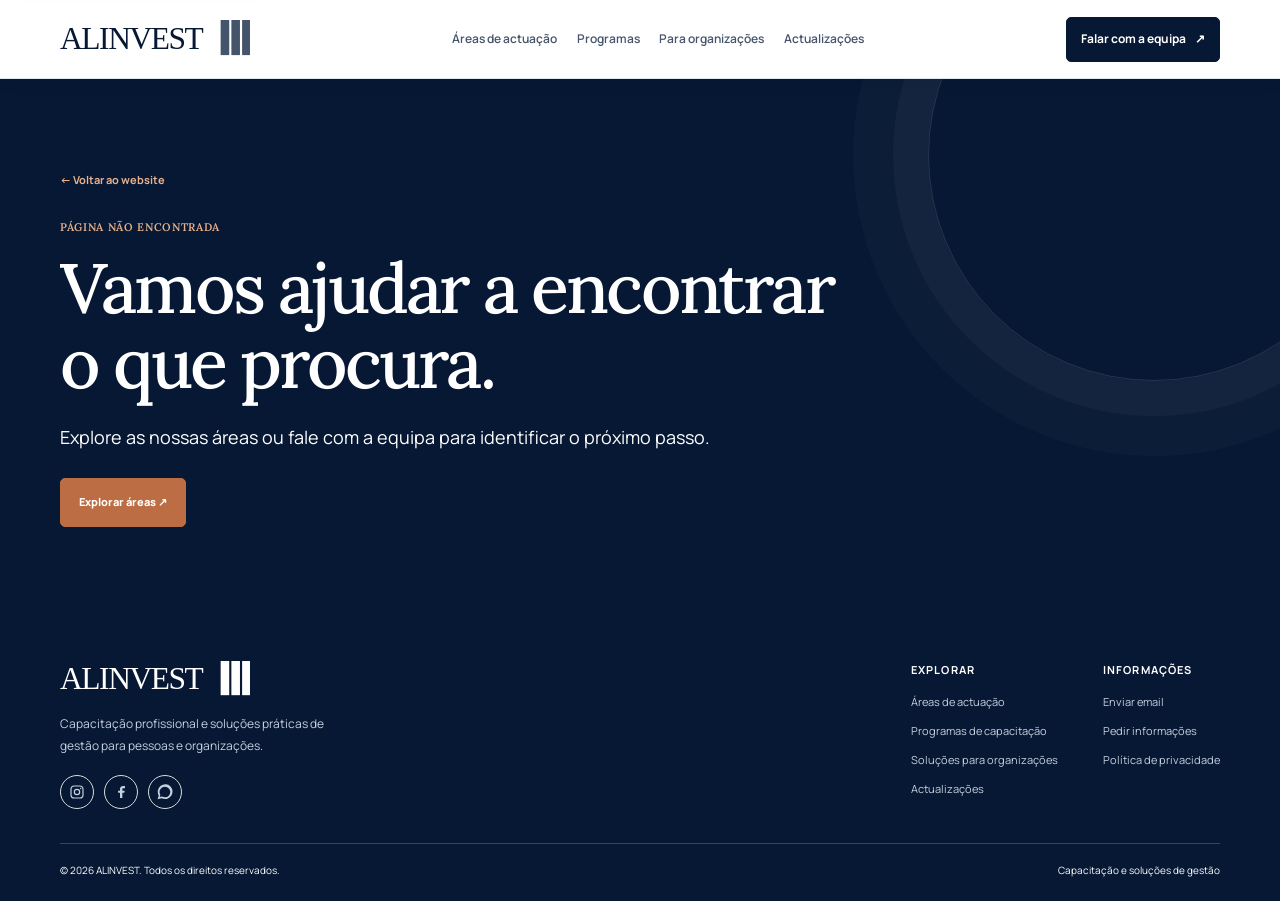
==== commit 73ecbfcc: "Improve detail page metadata and keyboard skip navigation" ====
--- a/detalhe.html
+++ b/detalhe.html
@@ -3,15 +3,15 @@
 <head>
 <meta charset="utf-8"><meta name="viewport" content="width=device-width,initial-scale=1"><meta name="theme-color" content="#061833">
 <link rel="preconnect" href="https://fonts.googleapis.com"><link rel="preconnect" href="https://fonts.gstatic.com" crossorigin><link href="https://fonts.googleapis.com/css2?family=Lora:wght@400;500;600;700&family=Manrope:wght@400;500;600;700;800&display=swap" rel="stylesheet">
-<meta name="description" content="Conheça serviços, áreas de actuação e soluções. Consulte a informação e contacte a equipa."><link rel="stylesheet" href="assets/css/site.css"><link rel="stylesheet" href="assets/css/content-pages.css">
-<title>Detalhes — ALINVEST</title>
+<meta name="description" content="Conheça serviços, áreas de actuação e soluções. Consulte a informação e contacte a equipa."><meta property="og:site_name" content="ALINVEST"><meta property="og:type" content="website"><meta name="twitter:card" content="summary_large_image"><link rel="stylesheet" href="assets/css/site.css"><link rel="stylesheet" href="assets/css/content-pages.css">
+<title>Detalhes — ALINVEST</title><link rel="canonical" href="https://alinvest-group.com/detalhe.html">
 </head><body class="content-page">
 <header class="header"><div class="wrap nav">
 <a class="brand" href="index.html" aria-label="ALINVEST — início"><img src="assets/alinvest-logo.svg" alt="ALINVEST" width="220" height="44"></a>
 <nav class="links" aria-label="Navegação principal"><a href="index.html#areas">Áreas de actuação</a><a href="index.html#formacoes">Programas</a><a href="index.html#solucoes">Para organizações</a><a href="index.html#actualizacoes">Actualizações</a></nav>
 <a class="nav-cta" href="index.html#contacto">Falar com a equipa <span>↗</span></a><button class="menu-btn" aria-label="Abrir menu" aria-expanded="false" id="menuBtn" aria-controls="mobileLinks">☰</button>
 </div><nav class="mobile-links" id="mobileLinks" aria-label="Navegação móvel"><a href="index.html#areas">Áreas de actuação</a><a href="index.html#formacoes">Programas de capacitação</a><a href="index.html#solucoes">Soluções para organizações</a><a href="index.html#actualizacoes">Actualizações</a><a class="mobile-cta" href="index.html#contacto">Falar com a equipa ↗</a></nav></header>
-<main id="conteudo" data-detail-root></main>
+<a class="skip-link" href="#conteudo">Saltar para o conteúdo principal</a><main id="conteudo" data-detail-root></main>
 <footer class="footer"><div class="wrap">
 <div class="footer-top"><div class="footer-brand-block"><a class="brand footer-brand" href="index.html" aria-label="ALINVEST — início"><img src="assets/alinvest-logo-white.svg" alt="ALINVEST" width="185" height="37"></a><p>Capacitação profissional e soluções práticas de gestão para pessoas e organizações.</p><div class="footer-social" aria-label="Redes sociais">
 <a href="https://www.instagram.com/alinvest.lda/" target="_blank" rel="noopener noreferrer" aria-label="Instagram da ALINVEST"><svg viewBox="0 0 24 24" aria-hidden="true"><rect x="3" y="3" width="18" height="18" rx="5" fill="none" stroke="currentColor" stroke-width="1.8"/><circle cx="12" cy="12" r="4" fill="none" stroke="currentColor" stroke-width="1.8"/><circle cx="17.5" cy="6.8" r="1" fill="currentColor"/></svg></a><a href="https://www.facebook.com/alinvest.lda" target="_blank" rel="noopener noreferrer" aria-label="Facebook da ALINVEST"><svg viewBox="0 0 24 24" aria-hidden="true"><path d="M14 21v-8h3l.5-3H14V8c0-.9.3-1.5 1.6-1.5H18V3.2c-.4-.1-1.6-.2-2.8-.2-2.8 0-4.7 1.7-4.7 4.9V10H7.7v3h2.8v8z" fill="currentColor"/></svg></a><a href="https://wa.me/258851658131" target="_blank" rel="noopener noreferrer" aria-label="WhatsApp da ALINVEST"><svg viewBox="0 0 24 24" aria-hidden="true"><path d="M20.3 3.7A11.3 11.3 0 0 0 2.5 17.2L1 23l6-1.5A11.3 11.3 0 0 0 20.3 3.7ZM12 20a8 8 0 0 1-4.1-1.1l-.3-.2-3.5.9.9-3.4-.2-.4A8 8 0 1 1 12 20Z" fill="currentColor"/></svg></a></div></div>
--- a/assets/css/site.css
+++ b/assets/css/site.css
@@ -164,7 +164,7 @@
 html{scroll-padding-top:88px}
 body{font-family:Arial,Helvetica,sans-serif;color:#253746;background:#fff;font-size:15px;line-height:1.65}
 .header{position:sticky;top:0;z-index:50;background:#fff;border-bottom:1px solid #dfe4e8;box-shadow:0 2px 12px rgba(6,24,51,.035)}
-.brand img{width:168px;mix-blend-mode:multiply}
+.brand img{width:168px;}
 .nav{min-height:78px;gap:25px}
 .links{display:flex;align-items:center;gap:clamp(14px,2vw,27px);font-size:12px;font-weight:700;color:#253746}
 .links a{white-space:nowrap;position:relative;padding:28px 0}
@@ -246,7 +246,7 @@
 .wrap{width:min(var(--max),calc(100% - 48px))}
 .header{position:sticky;top:0;z-index:50;background:rgba(255,255,255,.96);backdrop-filter:blur(16px);border-bottom:1px solid #e6ebf1;box-shadow:0 3px 18px rgba(6,24,51,.045)}
 .nav{min-height:82px;gap:26px}
-.brand img{width:176px;mix-blend-mode:multiply}
+.brand img{width:176px;}
 .links{gap:clamp(12px,1.7vw,24px);font-size:12px;font-weight:650;color:#44546a}
 .links a{padding:10px 0;white-space:nowrap}
 .links a:after{bottom:2px;background:#44546a;height:2px;border-radius:5px}
@@ -1275,3 +1275,31 @@
 .hero-copy>p{color:#fff!important}
 .hero-copy h1{color:#fff}
 .hero-copy h1 em{color:#e7a06e!important}
+ 
+
+
+/* ===== Rodapé unificado (todas as páginas) =====
+   Fundo escuro (#061833) => logótipo BRANCO (assets/alinvest-logo-white.svg).
+   Cabeçalho de fundo branco => logótipo COLORIDO (assets/alinvest-logo.svg).
+   Regra única e final: substitui as camadas antigas de rodapé claro/verde. */
+.footer,.content-page .footer{background:#061833;border-top:0;border-color:#061833;color:#fff}
+.footer:before,.content-page .footer:before{display:none;content:none}
+.footer .brand img,.footer-brand img{mix-blend-mode:normal;opacity:1;filter:none}
+.footer p,.footer-links>div,.content-page .footer p,.content-page .footer-links>div{color:#c6d1df}
+.footer-links strong,.content-page .footer-links strong{color:#fff}
+.footer-links a,.content-page .footer-links a{color:#c6d1df}
+.footer-links a:hover,.content-page .footer-links a:hover{color:#fff}
+.footer .legal,.content-page .footer .legal{border-top:1px solid rgba(255,255,255,.16);color:#aab7c8}
+.footer .legal span,.content-page .footer .legal span{color:#aab7c8}
+.footer-social a,.content-page .footer .footer-social a{border:1px solid rgba(255,255,255,.28);background:transparent;color:#fff}
+.footer-social a:hover,.content-page .footer .footer-social a:hover{background:#fff;border-color:#fff;color:#061833}
+
+
+/* ALINVEST design refinement: editorial headings and accessible hero controls */
+:root{--font-editorial:'Lora',Georgia,serif}
+.hero h1,.editorial-heading h2,.learning-paths-heading h2,.solutions-lead h2,.updates-heading h2,.contact-grid h2,.final-cta-copy h2{font-family:var(--font-editorial);font-weight:500;letter-spacing:-.035em}
+.hero-controls{position:absolute;z-index:4;right:max(24px,calc((100vw - var(--max))/2));bottom:30px;display:flex;align-items:center;gap:12px;color:#fff}
+.hero-control,.hero-pause,.hero-dot{display:inline-flex;align-items:center;justify-content:center;border:1px solid rgba(255,255,255,.55);background:rgba(6,24,51,.28);color:#fff;cursor:pointer;transition:background .18s,border-color .18s}
+.hero-control{width:36px;height:36px;border-radius:50%;font-size:24px;line-height:1}.hero-dots{display:flex;align-items:center;gap:7px}.hero-dot{width:9px;height:9px;padding:0;border-radius:50%;background:rgba(255,255,255,.48)}.hero-dot.is-active{width:24px;border-radius:8px;background:#fff}.hero-pause{min-height:34px;padding:0 11px;border-radius:4px;font-size:10px;font-weight:700}.hero-control:hover,.hero-pause:hover{background:rgba(255,255,255,.2);border-color:#fff}.hero-control:focus-visible,.hero-pause:focus-visible,.hero-dot:focus-visible{outline:3px solid #fff;outline-offset:3px}
+@media(max-width:700px){.hero-controls{right:20px;bottom:18px;gap:8px}.hero-control{width:32px;height:32px}.hero-pause{min-height:32px}.hero-content{padding-bottom:74px}}
+@media(prefers-reduced-motion:reduce){html{scroll-behavior:auto}*,*::before,*::after{animation-duration:.01ms!important;animation-iteration-count:1!important;transition-duration:.01ms!important}}
--- a/assets/css/content-pages.css
+++ b/assets/css/content-pages.css
@@ -700,3 +700,4 @@
 .content-page .footer .legal{
   border-top-color:#33445b;
 }
+ 
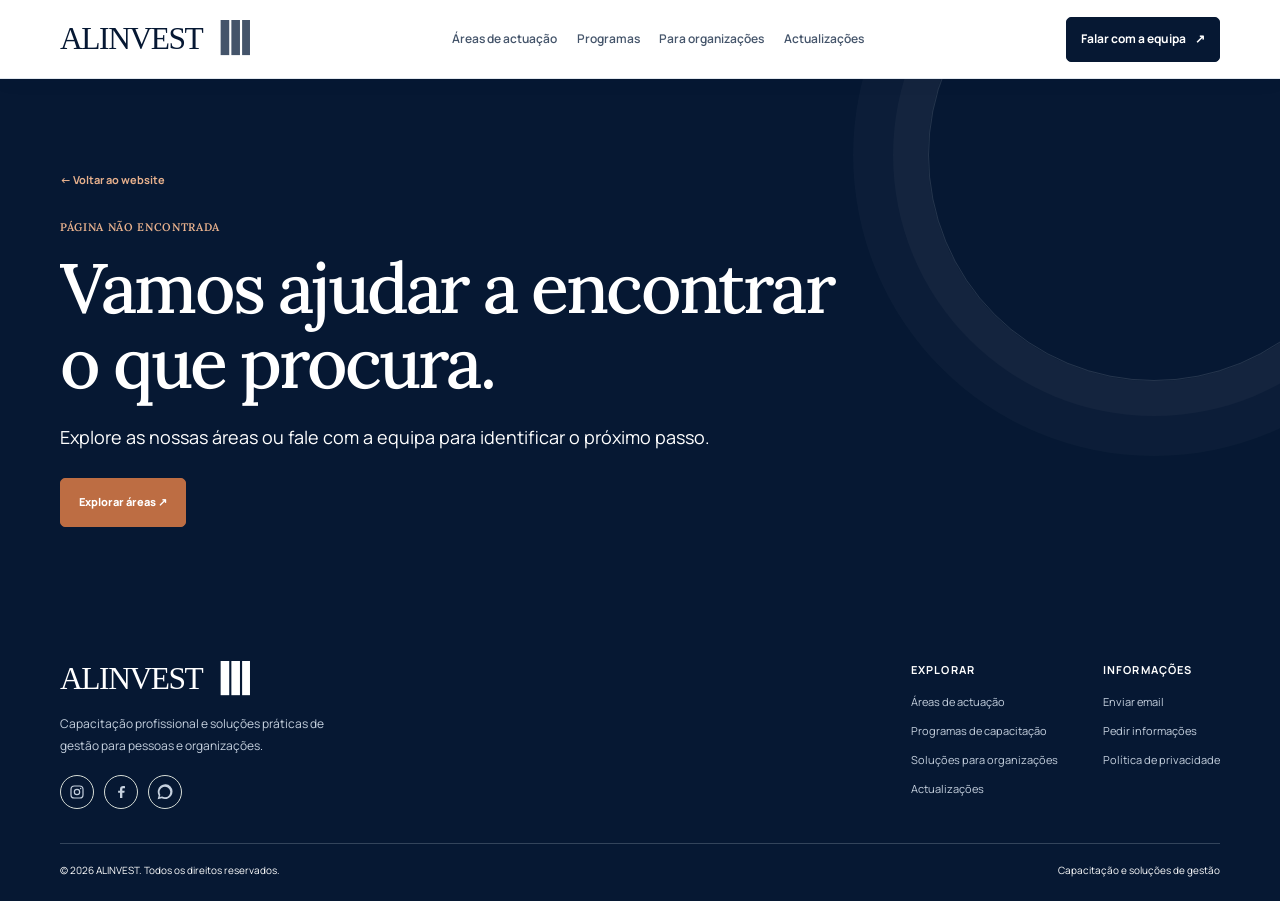
==== commit 712043b4: "Use root-relative assets and clean navigation paths" ====
--- a/detalhe.html
+++ b/detalhe.html
@@ -3,19 +3,19 @@
 <head>
 <meta charset="utf-8"><meta name="viewport" content="width=device-width,initial-scale=1"><meta name="theme-color" content="#061833">
 <link rel="preconnect" href="https://fonts.googleapis.com"><link rel="preconnect" href="https://fonts.gstatic.com" crossorigin><link href="https://fonts.googleapis.com/css2?family=Lora:wght@400;500;600;700&family=Manrope:wght@400;500;600;700;800&display=swap" rel="stylesheet">
-<meta name="description" content="Conheça serviços, áreas de actuação e soluções. Consulte a informação e contacte a equipa."><meta property="og:site_name" content="ALINVEST"><meta property="og:type" content="website"><meta name="twitter:card" content="summary_large_image"><link rel="stylesheet" href="assets/css/site.css"><link rel="stylesheet" href="assets/css/content-pages.css">
-<title>Detalhes — ALINVEST</title><link rel="canonical" href="https://alinvest-group.com/detalhe.html">
+<meta name="description" content="Conheça serviços, áreas de actuação e soluções. Consulte a informação e contacte a equipa."><link rel="stylesheet" href="/assets/css/site.css"><link rel="stylesheet" href="/assets/css/content-pages.css">
+<title>Detalhes — ALINVEST</title>
 </head><body class="content-page">
 <header class="header"><div class="wrap nav">
-<a class="brand" href="index.html" aria-label="ALINVEST — início"><img src="assets/alinvest-logo.svg" alt="ALINVEST" width="220" height="44"></a>
-<nav class="links" aria-label="Navegação principal"><a href="index.html#areas">Áreas de actuação</a><a href="index.html#formacoes">Programas</a><a href="index.html#solucoes">Para organizações</a><a href="index.html#actualizacoes">Actualizações</a></nav>
-<a class="nav-cta" href="index.html#contacto">Falar com a equipa <span>↗</span></a><button class="menu-btn" aria-label="Abrir menu" aria-expanded="false" id="menuBtn" aria-controls="mobileLinks">☰</button>
-</div><nav class="mobile-links" id="mobileLinks" aria-label="Navegação móvel"><a href="index.html#areas">Áreas de actuação</a><a href="index.html#formacoes">Programas de capacitação</a><a href="index.html#solucoes">Soluções para organizações</a><a href="index.html#actualizacoes">Actualizações</a><a class="mobile-cta" href="index.html#contacto">Falar com a equipa ↗</a></nav></header>
-<a class="skip-link" href="#conteudo">Saltar para o conteúdo principal</a><main id="conteudo" data-detail-root></main>
+<a class="brand" href="/" aria-label="ALINVEST — início"><img src="/assets/alinvest-logo.svg" alt="ALINVEST" width="220" height="44"></a>
+<nav class="links" aria-label="Navegação principal"><a href="/#areas">Áreas de actuação</a><a href="/#formacoes">Programas</a><a href="/#solucoes">Para organizações</a><a href="/#actualizacoes">Actualizações</a></nav>
+<a class="nav-cta" href="/#contacto">Falar com a equipa <span>↗</span></a><button class="menu-btn" aria-label="Abrir menu" aria-expanded="false" id="menuBtn" aria-controls="mobileLinks">☰</button>
+</div><nav class="mobile-links" id="mobileLinks" aria-label="Navegação móvel"><a href="/#areas">Áreas de actuação</a><a href="/#formacoes">Programas de capacitação</a><a href="/#solucoes">Soluções para organizações</a><a href="/#actualizacoes">Actualizações</a><a class="mobile-cta" href="/#contacto">Falar com a equipa ↗</a></nav></header>
+<main id="conteudo" data-detail-root></main>
 <footer class="footer"><div class="wrap">
-<div class="footer-top"><div class="footer-brand-block"><a class="brand footer-brand" href="index.html" aria-label="ALINVEST — início"><img src="assets/alinvest-logo-white.svg" alt="ALINVEST" width="185" height="37"></a><p>Capacitação profissional e soluções práticas de gestão para pessoas e organizações.</p><div class="footer-social" aria-label="Redes sociais">
+<div class="footer-top"><div class="footer-brand-block"><a class="brand footer-brand" href="/" aria-label="ALINVEST — início"><img src="/assets/alinvest-logo-white.svg" alt="ALINVEST" width="185" height="37"></a><p>Capacitação profissional e soluções práticas de gestão para pessoas e organizações.</p><div class="footer-social" aria-label="Redes sociais">
 <a href="https://www.instagram.com/alinvest.lda/" target="_blank" rel="noopener noreferrer" aria-label="Instagram da ALINVEST"><svg viewBox="0 0 24 24" aria-hidden="true"><rect x="3" y="3" width="18" height="18" rx="5" fill="none" stroke="currentColor" stroke-width="1.8"/><circle cx="12" cy="12" r="4" fill="none" stroke="currentColor" stroke-width="1.8"/><circle cx="17.5" cy="6.8" r="1" fill="currentColor"/></svg></a><a href="https://www.facebook.com/alinvest.lda" target="_blank" rel="noopener noreferrer" aria-label="Facebook da ALINVEST"><svg viewBox="0 0 24 24" aria-hidden="true"><path d="M14 21v-8h3l.5-3H14V8c0-.9.3-1.5 1.6-1.5H18V3.2c-.4-.1-1.6-.2-2.8-.2-2.8 0-4.7 1.7-4.7 4.9V10H7.7v3h2.8v8z" fill="currentColor"/></svg></a><a href="https://wa.me/258851658131" target="_blank" rel="noopener noreferrer" aria-label="WhatsApp da ALINVEST"><svg viewBox="0 0 24 24" aria-hidden="true"><path d="M20.3 3.7A11.3 11.3 0 0 0 2.5 17.2L1 23l6-1.5A11.3 11.3 0 0 0 20.3 3.7ZM12 20a8 8 0 0 1-4.1-1.1l-.3-.2-3.5.9.9-3.4-.2-.4A8 8 0 1 1 12 20Z" fill="currentColor"/></svg></a></div></div>
-<nav class="footer-links" aria-label="Navegação do rodapé"><div><strong>Explorar</strong><a href="index.html#areas">Áreas de actuação</a><a href="index.html#formacoes">Programas de capacitação</a><a href="index.html#solucoes">Soluções para organizações</a><a href="index.html#actualizacoes">Actualizações</a></div><div><strong>Informações</strong><a href="mailto:info@alinvest-group.com">Enviar email</a><a href="index.html#contacto">Pedir informações</a><a href="politica-de-privacidade.html">Política de privacidade</a></div></nav></div>
+<nav class="footer-links" aria-label="Navegação do rodapé"><div><strong>Explorar</strong><a href="/#areas">Áreas de actuação</a><a href="/#formacoes">Programas de capacitação</a><a href="/#solucoes">Soluções para organizações</a><a href="/#actualizacoes">Actualizações</a></div><div><strong>Informações</strong><a href="mailto:info@alinvest-group.com">Enviar email</a><a href="/#contacto">Pedir informações</a><a href="/privacidade">Política de privacidade</a></div></nav></div>
 <div class="legal"><span>© <span id="year"></span> ALINVEST. Todos os direitos reservados.</span><span>Capacitação e soluções de gestão</span></div></div></footer>
-<script src="assets/js/content-data.js"></script><script src="assets/js/detail-page.js"></script><script>document.getElementById('year').textContent=new Date().getFullYear();const mb=document.getElementById('menuBtn'),ml=document.getElementById('mobileLinks');if(mb&&ml){mb.addEventListener('click',()=>{const open=ml.classList.toggle('is-open');mb.setAttribute('aria-expanded',String(open));mb.setAttribute('aria-label',open?'Fechar menu':'Abrir menu');mb.textContent=open?'×':'☰';});ml.querySelectorAll('a').forEach(a=>a.addEventListener('click',()=>{ml.classList.remove('is-open');mb.setAttribute('aria-expanded','false');mb.setAttribute('aria-label','Abrir menu');mb.textContent='☰';}));}</script>
+<script src="/assets/js/content-data.js"></script><script src="/assets/js/detail-page.js"></script><script>document.getElementById('year').textContent=new Date().getFullYear();const mb=document.getElementById('menuBtn'),ml=document.getElementById('mobileLinks');if(mb&&ml){mb.addEventListener('click',()=>{const open=ml.classList.toggle('is-open');mb.setAttribute('aria-expanded',String(open));mb.setAttribute('aria-label',open?'Fechar menu':'Abrir menu');mb.textContent=open?'×':'☰';});ml.querySelectorAll('a').forEach(a=>a.addEventListener('click',()=>{ml.classList.remove('is-open');mb.setAttribute('aria-expanded','false');mb.setAttribute('aria-label','Abrir menu');mb.textContent='☰';}));}</script>
 </body></html>
--- a/assets/css/site.css
+++ b/assets/css/site.css
@@ -522,7 +522,7 @@
 .solutions-primary{display:inline-flex;align-items:center;gap:16px;padding:13px 17px;border:1px solid #d28b60;border-radius:999px;background:#d28b60;color:#102c3c;font-size:12px;font-weight:850;text-decoration:none;transition:background .2s,border-color .2s}
 .solutions-primary:hover{background:#e2a47f;border-color:#e2a47f}
 .solutions-lead-note{margin-top:14px;color:#b7c8ce;font-size:10px;line-height:1.6}
-.solutions-lead-visual{position:relative;display:flex;flex-direction:column;justify-content:flex-end;min-height:350px;padding:24px;border-radius:15px;background:linear-gradient(180deg,rgba(16,44,60,.04) 20%,rgba(16,44,60,.88) 100%),url("https://commons.wikimedia.org/wiki/Special:FilePath/Ethio_13.jpg") center/cover no-repeat,#385c50;overflow:hidden}
+.solutions-lead-visual{position:relative;display:flex;flex-direction:column;justify-content:flex-end;min-height:350px;padding:24px;border-radius:15px;background:linear-gradient(180deg,rgba(16,44,60,.04) 20%,rgba(16,44,60,.88) 100%),url("https://images.pexels.com/photos/30678211/pexels-photo-30678211.jpeg?auto=compress&cs=tinysrgb&w=1400") center/cover no-repeat,#385c50;overflow:hidden}
 .solutions-lead-visual:after{content:"";position:absolute;inset:11px;border:1px solid rgba(255,255,255,.45);border-radius:10px;pointer-events:none}
 .solutions-lead-visual span,.solutions-lead-visual strong{position:relative;z-index:1}
 .solutions-lead-visual span{margin-bottom:10px;color:#e2b393;font-size:9px;font-weight:850;letter-spacing:.13em}
@@ -1093,20 +1093,20 @@
 
 
 /* CTA white focal panel on institutional blue field */
-#convite.final-cta-section{position:relative;overflow:hidden;padding:clamp(42px,6vw,78px) 0;background:#061833;color:#183447}
-#convite.final-cta-section:before{position:absolute;inset:0;background:radial-gradient(ellipse at 82% 20%,rgba(77,118,95,.28),transparent 46%);content:"";pointer-events:none}
-#convite .final-cta-panel{position:relative;display:grid;grid-template-columns:minmax(0,1.35fr) minmax(230px,.65fr);align-items:center;gap:clamp(28px,5vw,70px);padding:clamp(28px,5vw,58px);border:1px solid #e0e8e2;border-radius:20px;background:#fff;box-shadow:0 20px 48px rgba(2,18,31,.18)}
-#convite .final-cta-copy .editorial-kicker{color:#47765b}
-#convite .final-cta-copy h2{max-width:720px;margin:14px 0 15px;color:#183447;font-size:clamp(30px,4.3vw,48px);line-height:1.1;letter-spacing:-.045em}
-#convite .final-cta-copy p{max-width:650px;margin:0;color:#52666c;font-size:14px;line-height:1.85}
-#convite .final-cta-actions{display:flex;flex-direction:column;gap:12px}
-#convite .final-cta-primary,#convite .final-cta-secondary{display:flex;align-items:center;justify-content:space-between;gap:16px;padding:15px 17px;border-radius:10px;font-size:12px;font-weight:800;transition:transform .18s,background .18s}
-#convite .final-cta-primary{background:#315c45;color:#fff}
-#convite .final-cta-primary b{display:grid;place-items:center;width:28px;height:28px;border-radius:50%;background:#fff;color:#315c45;font-size:14px}
-#convite .final-cta-primary:hover{background:#244a36;transform:translateY(-2px)}
-#convite .final-cta-secondary{border:1px solid #d7e2da;background:#f3f7f3;color:#183447}
-#convite .final-cta-secondary:hover{background:#e7efe8;transform:translateY(-2px)}
-#convite .final-cta-secondary span{font-size:15px;color:#315c45}
+#pedido.final-cta-section{position:relative;overflow:hidden;padding:clamp(42px,6vw,78px) 0;background:#061833;color:#183447}
+#pedido.final-cta-section:before{position:absolute;inset:0;background:radial-gradient(ellipse at 82% 20%,rgba(77,118,95,.28),transparent 46%);content:"";pointer-events:none}
+#pedido .final-cta-panel{position:relative;display:grid;grid-template-columns:minmax(0,1.35fr) minmax(230px,.65fr);align-items:center;gap:clamp(28px,5vw,70px);padding:clamp(28px,5vw,58px);border:1px solid #e0e8e2;border-radius:20px;background:#fff;box-shadow:0 20px 48px rgba(2,18,31,.18)}
+#pedido .final-cta-copy .editorial-kicker{color:#47765b}
+#pedido .final-cta-copy h2{max-width:720px;margin:14px 0 15px;color:#183447;font-size:clamp(30px,4.3vw,48px);line-height:1.1;letter-spacing:-.045em}
+#pedido .final-cta-copy p{max-width:650px;margin:0;color:#52666c;font-size:14px;line-height:1.85}
+#pedido .final-cta-actions{display:flex;flex-direction:column;gap:12px}
+#pedido .final-cta-primary,#pedido .final-cta-secondary{display:flex;align-items:center;justify-content:space-between;gap:16px;padding:15px 17px;border-radius:10px;font-size:12px;font-weight:800;transition:transform .18s,background .18s}
+#pedido .final-cta-primary{background:#315c45;color:#fff}
+#pedido .final-cta-primary b{display:grid;place-items:center;width:28px;height:28px;border-radius:50%;background:#fff;color:#315c45;font-size:14px}
+#pedido .final-cta-primary:hover{background:#244a36;transform:translateY(-2px)}
+#pedido .final-cta-secondary{border:1px solid #d7e2da;background:#f3f7f3;color:#183447}
+#pedido .final-cta-secondary:hover{background:#e7efe8;transform:translateY(-2px)}
+#pedido .final-cta-secondary span{font-size:15px;color:#315c45}
 .updates-category-label{display:flex;align-items:center;justify-content:space-between;gap:14px;margin:27px 0 14px;padding-bottom:10px;border-bottom:1px solid #dbe4dd;color:#456554;font-size:9px;font-weight:850;letter-spacing:.12em}
 .updates-news-label{margin-top:37px}
 .updates-project-grid{grid-template-columns:repeat(2,minmax(0,1fr))}
@@ -1134,17 +1134,17 @@
 .contact-section form button{display:inline-flex;align-items:center;justify-content:center;gap:10px;margin-top:9px;padding:12px 17px;border:0;border-radius:9px;background:#315c45;color:#fff;font-size:12px;font-weight:800;cursor:pointer}
 .contact-section .form-status{margin-top:10px;font-size:11px}
 @media(max-width:850px){
- #convite .final-cta-panel{grid-template-columns:minmax(0,1fr);gap:25px}
- #convite .final-cta-actions{flex-direction:row;flex-wrap:wrap}
- #convite .final-cta-primary,#convite .final-cta-secondary{flex:1;min-width:200px}
+ #pedido .final-cta-panel{grid-template-columns:minmax(0,1fr);gap:25px}
+ #pedido .final-cta-actions{flex-direction:row;flex-wrap:wrap}
+ #pedido .final-cta-primary,#pedido .final-cta-secondary{flex:1;min-width:200px}
  .contact-section .contact-grid{grid-template-columns:minmax(0,1fr)}
 }
 @media(max-width:560px){
- #convite.final-cta-section{padding:36px 0}
- #convite .final-cta-panel{padding:23px;border-radius:15px}
- #convite .final-cta-copy h2{font-size:31px}
- #convite .final-cta-actions{flex-direction:column}
- #convite .final-cta-primary,#convite .final-cta-secondary{width:100%;min-width:0}
+ #pedido.final-cta-section{padding:36px 0}
+ #pedido .final-cta-panel{padding:23px;border-radius:15px}
+ #pedido .final-cta-copy h2{font-size:31px}
+ #pedido .final-cta-actions{flex-direction:column}
+ #pedido .final-cta-primary,#pedido .final-cta-secondary{width:100%;min-width:0}
  .updates-project-grid{grid-template-columns:minmax(0,1fr)}
  .contact-section .contact-grid{padding:18px;border-radius:15px}
  .contact-section form{padding:18px}
@@ -1152,14 +1152,14 @@
 
 
 /* Visual accents for conversion panel and a unified editorial stream */
-#convite .final-cta-panel{isolation:isolate;overflow:hidden;background:linear-gradient(112deg,#fff 0%,#fff 61%,#f1f6f1 100%)}
-#convite .final-cta-panel:before{position:absolute;z-index:-1;right:-48px;top:-78px;width:270px;height:270px;border:1px solid #dce8de;border-radius:50%;box-shadow:0 0 0 24px rgba(49,92,69,.035),0 0 0 50px rgba(49,92,69,.025);content:"";pointer-events:none}
-#convite .final-cta-panel:after{position:absolute;z-index:-1;right:24%;bottom:-86px;width:150px;height:150px;border:1px solid #dce8de;border-radius:32px;transform:rotate(35deg);content:"";pointer-events:none}
-#convite .final-cta-copy{position:relative;padding-left:20px}
-#convite .final-cta-copy:before{position:absolute;top:4px;bottom:5px;left:0;width:4px;border-radius:4px;background:linear-gradient(180deg,#315c45 0%,#a7c2ae 100%);content:""}
-#convite .final-cta-actions{position:relative;z-index:1}
-#convite .final-cta-primary{box-shadow:0 7px 16px rgba(49,92,69,.17)}
-#convite .final-cta-secondary{background:rgba(255,255,255,.82)}
+#pedido .final-cta-panel{isolation:isolate;overflow:hidden;background:linear-gradient(112deg,#fff 0%,#fff 61%,#f1f6f1 100%)}
+#pedido .final-cta-panel:before{position:absolute;z-index:-1;right:-48px;top:-78px;width:270px;height:270px;border:1px solid #dce8de;border-radius:50%;box-shadow:0 0 0 24px rgba(49,92,69,.035),0 0 0 50px rgba(49,92,69,.025);content:"";pointer-events:none}
+#pedido .final-cta-panel:after{position:absolute;z-index:-1;right:24%;bottom:-86px;width:150px;height:150px;border:1px solid #dce8de;border-radius:32px;transform:rotate(35deg);content:"";pointer-events:none}
+#pedido .final-cta-copy{position:relative;padding-left:20px}
+#pedido .final-cta-copy:before{position:absolute;top:4px;bottom:5px;left:0;width:4px;border-radius:4px;background:linear-gradient(180deg,#315c45 0%,#a7c2ae 100%);content:""}
+#pedido .final-cta-actions{position:relative;z-index:1}
+#pedido .final-cta-primary{box-shadow:0 7px 16px rgba(49,92,69,.17)}
+#pedido .final-cta-secondary{background:rgba(255,255,255,.82)}
 .updates-category-label{display:none}
 .updates-grid[data-wordpress-category="artigos"]{grid-template-columns:repeat(3,minmax(0,1fr))}
 .updates-project-grid{display:none}
@@ -1174,8 +1174,8 @@
 .contact-section form button{background:#315c45;box-shadow:0 6px 14px rgba(49,92,69,.14)}
 @media(max-width:850px){.updates-grid[data-wordpress-category="artigos"]{grid-template-columns:repeat(2,minmax(0,1fr))}}
 @media(max-width:560px){
- #convite .final-cta-panel:before{right:-120px;top:-90px}
- #convite .final-cta-panel:after{right:-45px}
+ #pedido .final-cta-panel:before{right:-120px;top:-90px}
+ #pedido .final-cta-panel:after{right:-45px}
  .updates-grid[data-wordpress-category="artigos"]{grid-template-columns:minmax(0,1fr)}
 }
 
@@ -1294,12 +1294,159 @@
 .footer-social a,.content-page .footer .footer-social a{border:1px solid rgba(255,255,255,.28);background:transparent;color:#fff}
 .footer-social a:hover,.content-page .footer .footer-social a:hover{background:#fff;border-color:#fff;color:#061833}
 
-
-/* ALINVEST design refinement: editorial headings and accessible hero controls */
-:root{--font-editorial:'Lora',Georgia,serif}
-.hero h1,.editorial-heading h2,.learning-paths-heading h2,.solutions-lead h2,.updates-heading h2,.contact-grid h2,.final-cta-copy h2{font-family:var(--font-editorial);font-weight:500;letter-spacing:-.035em}
-.hero-controls{position:absolute;z-index:4;right:max(24px,calc((100vw - var(--max))/2));bottom:30px;display:flex;align-items:center;gap:12px;color:#fff}
-.hero-control,.hero-pause,.hero-dot{display:inline-flex;align-items:center;justify-content:center;border:1px solid rgba(255,255,255,.55);background:rgba(6,24,51,.28);color:#fff;cursor:pointer;transition:background .18s,border-color .18s}
-.hero-control{width:36px;height:36px;border-radius:50%;font-size:24px;line-height:1}.hero-dots{display:flex;align-items:center;gap:7px}.hero-dot{width:9px;height:9px;padding:0;border-radius:50%;background:rgba(255,255,255,.48)}.hero-dot.is-active{width:24px;border-radius:8px;background:#fff}.hero-pause{min-height:34px;padding:0 11px;border-radius:4px;font-size:10px;font-weight:700}.hero-control:hover,.hero-pause:hover{background:rgba(255,255,255,.2);border-color:#fff}.hero-control:focus-visible,.hero-pause:focus-visible,.hero-dot:focus-visible{outline:3px solid #fff;outline-offset:3px}
-@media(max-width:700px){.hero-controls{right:20px;bottom:18px;gap:8px}.hero-control{width:32px;height:32px}.hero-pause{min-height:32px}.hero-content{padding-bottom:74px}}
-@media(prefers-reduced-motion:reduce){html{scroll-behavior:auto}*,*::before,*::after{animation-duration:.01ms!important;animation-iteration-count:1!important;transition-duration:.01ms!important}}
+/* Imagens editoriais da secção de actualizações */
+.update-card-visual img{position:absolute;z-index:0;inset:0;width:100%;height:100%;object-fit:cover;object-position:center}
+.update-card-visual:before{z-index:1}
+.update-card-visual:after{z-index:0;inset:0;width:auto;height:auto;right:auto;bottom:auto;border:0;transform:none;background:linear-gradient(0deg,rgba(6,24,51,.68),rgba(6,24,51,.08) 72%)}
+.update-card-visual span,.update-card-visual b{z-index:2}
+.update-card-body h3 a{color:inherit}
+.update-card-body h3 a:hover{color:#bd6d43}
+@media(max-width:850px){.updates-grid{align-items:stretch}}
+
+/* CTA Fale Connosco — id alinhado com o HTML e visibilidade explícita */
+#pedido.final-cta-section{display:block!important;visibility:visible!important;opacity:1!important;position:relative;z-index:1;min-height:260px;margin:0;padding:clamp(44px,6vw,78px) 0;background:#061833;color:#183447}
+#pedido .final-cta-panel{display:grid!important;visibility:visible!important;opacity:1!important;grid-template-columns:minmax(0,1.35fr) minmax(230px,.65fr);align-items:center;gap:clamp(28px,5vw,70px);width:100%;min-height:210px;padding:clamp(28px,5vw,58px);border:1px solid #e0e8e2;border-radius:20px;background:linear-gradient(112deg,#fff 0%,#fff 61%,#f1f6f1 100%);box-shadow:0 20px 48px rgba(2,18,31,.18)}
+#pedido .final-cta-copy,#pedido .final-cta-actions{display:flex;visibility:visible;opacity:1}
+#pedido .final-cta-copy{flex-direction:column;align-items:flex-start}
+#pedido .final-cta-copy h2{color:#183447}
+#pedido .final-cta-copy p{color:#52666c}
+#pedido .final-cta-actions{flex-direction:column;gap:12px}
+#pedido .final-cta-primary{background:#315c45;color:#fff}
+#pedido .final-cta-secondary{border:1px solid #d7e2da;background:#f3f7f3;color:#183447}
+@media(max-width:850px){#pedido .final-cta-panel{grid-template-columns:minmax(0,1fr);gap:25px}#pedido .final-cta-actions{flex-direction:row;flex-wrap:wrap}}
+@media(max-width:560px){#pedido.final-cta-section{padding:36px 0}#pedido .final-cta-panel{grid-template-columns:minmax(0,1fr);padding:23px;border-radius:15px}#pedido .final-cta-copy h2{font-size:31px}#pedido .final-cta-actions{flex-direction:column}#pedido .final-cta-primary,#pedido .final-cta-secondary{width:100%;min-width:0}}
+
+/* Refinamento da secção de capacitação e desenvolvimento */
+.learning-paths-section{padding:clamp(66px,7vw,94px) 0;background:linear-gradient(180deg,#f4f6f1 0%,#eef2eb 100%)}
+.learning-paths-heading{align-items:start;margin-bottom:26px}
+.learning-paths-heading h2{max-width:760px;font-size:clamp(34px,4.1vw,51px);line-height:1.08}
+.learning-paths-heading>p{max-width:430px;padding:16px 0 0;border-top:2px solid #d2dfd2;font-size:13px;line-height:1.85}
+.learning-paths-guide{display:flex;align-items:center;gap:clamp(12px,2.5vw,30px);margin:0 0 24px;padding:15px 20px;border:1px solid #dce5dc;border-radius:14px;background:rgba(255,255,255,.72)}
+.learning-paths-guide>div{display:grid;grid-template-columns:27px 1fr;align-items:center;column-gap:9px;min-width:0;flex:1}
+.learning-paths-guide>div>span{grid-row:span 2;display:grid;place-items:center;width:26px;height:26px;border-radius:50%;background:#e4ede3;color:#315c45;font-size:9px;font-weight:900}
+.learning-paths-guide strong{color:#294b3a;font-size:10px;line-height:1.35}
+.learning-paths-guide small{color:#748078;font-size:9px;line-height:1.4}
+.learning-paths-guide>i{color:#b1bdb2;font-size:16px;font-style:normal}
+.learning-paths-grid{grid-template-columns:repeat(2,minmax(0,1fr));gap:17px}
+.learning-path-card{min-height:320px;padding:29px 28px 24px;border-radius:17px}
+.learning-path-individual{border-top:4px solid #315c45}
+.learning-path-team{border-top:4px solid #a9c2a9}
+.learning-path-business{grid-column:1/-1;min-height:0;display:grid;grid-template-columns:54px minmax(0,1fr) minmax(190px,.42fr);grid-template-rows:auto auto auto;column-gap:22px;align-items:center;padding:23px 28px}
+.learning-path-business .learning-path-top{grid-column:1;grid-row:1/4;margin:0}
+.learning-path-business .learning-path-number{display:none}
+.learning-path-business .learning-path-icon{width:50px;height:50px}
+.learning-path-business .learning-path-label{grid-column:2;grid-row:1;align-self:end;margin:0 0 5px}
+.learning-path-business h3{grid-column:2;grid-row:2;max-width:none;margin:0 0 5px;font-size:21px}
+.learning-path-business>p{grid-column:2;grid-row:3;margin:0;font-size:11px}
+.learning-path-business .learning-path-examples{grid-column:3;grid-row:1/3;margin:0 0 10px}
+.learning-path-business .learning-path-action{grid-column:3;grid-row:3;margin:0;padding-top:10px}
+.learning-path-card h3{font-size:clamp(21px,2vw,25px)}
+@media(max-width:820px){
+ .learning-paths-heading{grid-template-columns:1fr;gap:12px}
+ .learning-paths-heading>p{max-width:650px;padding:12px 0 0}
+ .learning-paths-guide{gap:12px;padding:13px}
+ .learning-path-business{grid-template-columns:48px minmax(0,1fr);grid-template-rows:auto auto auto auto;gap:7px 15px}
+ .learning-path-business .learning-path-top{grid-column:1;grid-row:1/5}
+ .learning-path-business .learning-path-label{grid-column:2;grid-row:1}
+ .learning-path-business h3{grid-column:2;grid-row:2}
+ .learning-path-business>p{grid-column:2;grid-row:3}
+ .learning-path-business .learning-path-examples{grid-column:2;grid-row:4;margin:8px 0 0}
+ .learning-path-business .learning-path-action{grid-column:2;grid-row:5;margin-top:8px}
+}
+@media(max-width:560px){
+ .learning-paths-section{padding:50px 0 48px}
+ .learning-paths-heading{margin-bottom:19px}
+ .learning-paths-heading h2{font-size:clamp(29px,8vw,37px)}
+ .learning-paths-guide{align-items:flex-start;flex-direction:column;gap:10px;margin-bottom:16px;padding:13px 15px}
+ .learning-paths-guide>div{width:100%}
+ .learning-paths-guide>i{display:none}
+ .learning-paths-grid{grid-template-columns:1fr;gap:12px}
+ .learning-path-card,.learning-path-business{grid-column:auto;min-height:0;padding:22px 20px}
+ .learning-path-business{display:grid;grid-template-columns:42px minmax(0,1fr);grid-template-rows:auto auto auto auto auto;gap:7px 12px}
+ .learning-path-business .learning-path-top{grid-column:1;grid-row:1/6}
+ .learning-path-business .learning-path-icon{width:40px;height:40px}
+ .learning-path-business .learning-path-label{grid-column:2;grid-row:1}
+ .learning-path-business h3{grid-column:2;grid-row:2;font-size:20px}
+ .learning-path-business>p{grid-column:2;grid-row:3}
+ .learning-path-business .learning-path-examples{grid-column:2;grid-row:4}
+ .learning-path-business .learning-path-action{grid-column:2;grid-row:5}
+}
+#areas .area-editorial-card[data-topic="Governança"] .editorial-image img{object-position:50% 50%}
+
+
+/* Reposição do desenho anterior da secção de capacitação */
+.learning-paths-heading{grid-template-columns:minmax(0,1.1fr) minmax(260px,.65fr);align-items:end;gap:clamp(28px,5vw,70px);margin-bottom:30px}
+.learning-paths-heading h2{max-width:690px;font-size:clamp(32px,4vw,48px);line-height:1.08}
+.learning-paths-heading>p{max-width:440px;margin:0 0 3px;padding:0;border:0;font-size:13px;line-height:1.8}
+.learning-paths-grid{grid-template-columns:repeat(3,minmax(0,1fr));gap:16px}
+.learning-path-card{display:flex;min-height:360px;padding:25px 24px 22px}
+.learning-path-business{display:flex;grid-column:auto;grid-template-columns:none;grid-template-rows:none;min-height:360px;padding:25px 24px 22px;background:#183847;border-color:#183847}
+.learning-path-business .learning-path-top{grid-column:auto;grid-row:auto;margin-bottom:25px}
+.learning-path-business .learning-path-number{display:block}
+.learning-path-business .learning-path-icon{width:52px;height:52px}
+.learning-path-business .learning-path-label,.learning-path-business h3,.learning-path-business>p,.learning-path-business .learning-path-examples,.learning-path-business .learning-path-action{grid-column:auto;grid-row:auto}
+.learning-path-business .learning-path-label{margin-bottom:9px}
+.learning-path-business h3{margin:0 0 12px;font-size:clamp(20px,2vw,24px)}
+.learning-path-business>p{margin:0 0 18px;font-size:12px}
+.learning-path-business .learning-path-examples{margin:0 0 23px}
+.learning-path-business .learning-path-action{margin-top:auto;padding-top:15px}
+@media(max-width:900px){
+ .learning-paths-heading{grid-template-columns:1fr;gap:14px}
+ .learning-paths-heading>p{max-width:640px}
+ .learning-paths-grid{grid-template-columns:repeat(2,minmax(0,1fr))}
+ .learning-path-business{grid-column:1/-1;min-height:310px}
+}
+@media(max-width:600px){
+ .learning-paths-heading{gap:12px;margin-bottom:22px}
+ .learning-paths-heading h2{font-size:clamp(30px,8vw,38px)}
+ .learning-paths-heading>p{font-size:12px;line-height:1.75}
+ .learning-paths-grid{grid-template-columns:1fr;gap:12px}
+ .learning-path-card,.learning-path-business{grid-column:auto;min-height:0;padding:22px 20px}
+ .learning-path-business{display:flex}
+ .learning-path-top{margin-bottom:17px}
+ .learning-path-card h3{max-width:340px;font-size:23px}
+ .learning-path-card>p{font-size:12px}
+}
+
+
+/* Grelha consistente para os três percursos de capacitação */
+.learning-paths-section{position:relative}
+.learning-paths-heading{display:grid;grid-template-columns:minmax(0,1.15fr) minmax(280px,.75fr);align-items:end;gap:clamp(24px,4vw,64px);margin:0 0 34px}
+.learning-paths-heading>div{min-width:0}
+.learning-paths-heading h2{max-width:760px;margin:10px 0 0;font-size:clamp(32px,4vw,49px);line-height:1.08;letter-spacing:-.035em}
+.learning-paths-heading>p{max-width:470px;margin:0 0 3px;font-size:13px;line-height:1.8;color:#5d6873}
+.learning-paths-grid{display:grid;grid-template-columns:repeat(3,minmax(0,1fr));align-items:stretch;gap:18px}
+.learning-path-card,.learning-path-business{box-sizing:border-box;display:flex!important;flex-direction:column;align-items:flex-start;min-width:0;min-height:340px;height:100%;padding:27px 26px 24px;border:1px solid #dfe5e6;border-radius:17px;background:#fff;color:#183847;text-decoration:none;grid-column:auto!important;grid-row:auto!important;transition:transform .2s ease,border-color .2s ease,box-shadow .2s ease}
+.learning-path-card:hover,.learning-path-business:hover{transform:translateY(-4px);border-color:#a9bbb6;box-shadow:0 16px 38px rgba(15,39,49,.09)}
+.learning-path-card:focus-visible,.learning-path-business:focus-visible{outline:3px solid #bd916d;outline-offset:4px}
+.learning-path-top{display:flex!important;align-items:center;justify-content:space-between;width:100%;margin:0 0 27px!important}
+.learning-path-number{font-size:11px;font-weight:800;letter-spacing:.12em;color:#829099}
+.learning-path-icon{display:grid;place-items:center;width:54px!important;height:54px!important;flex:0 0 54px;border-radius:14px;background:#eef3f0;color:#315c45}
+.learning-path-icon svg{width:31px;height:31px}
+.learning-path-label{display:block;margin:0 0 11px!important;font-size:9px;font-weight:850;letter-spacing:.13em;color:#668071}
+.learning-path-card h3,.learning-path-business h3{max-width:360px;margin:0 0 12px!important;font-size:clamp(20px,2vw,25px)!important;line-height:1.2;letter-spacing:-.025em}
+.learning-path-card>p,.learning-path-business>p{margin:0!important;font-size:12px;line-height:1.8;color:#64717a}
+.learning-path-action{display:flex!important;align-items:center;justify-content:space-between;gap:12px;width:100%;margin:auto 0 0!important;padding-top:25px!important;font-size:11px;font-weight:850;color:#315c45;border-top:1px solid #e8edeb}
+.learning-path-action b{font-size:17px}
+.learning-path-business{background:#183847!important;border-color:#183847!important;color:#fff!important}
+.learning-path-business .learning-path-number{color:#b8c8c6}
+.learning-path-business .learning-path-icon{background:rgba(255,255,255,.12);color:#fff}
+.learning-path-business .learning-path-label{color:#b9d2c3}
+.learning-path-business>p{color:#d4dfdf}
+.learning-path-business .learning-path-action{color:#fff;border-color:rgba(255,255,255,.2)}
+@media(max-width:920px){
+ .learning-paths-heading{grid-template-columns:1fr;gap:14px}
+ .learning-paths-heading>p{max-width:650px}
+ .learning-paths-grid{grid-template-columns:repeat(2,minmax(0,1fr))}
+ .learning-path-business{grid-column:1/-1!important;min-height:290px}
+}
+@media(max-width:620px){
+ .learning-paths-heading{gap:12px;margin-bottom:22px}
+ .learning-paths-heading h2{font-size:clamp(29px,8vw,38px)}
+ .learning-paths-heading>p{font-size:12px;line-height:1.75}
+ .learning-paths-grid{grid-template-columns:1fr;gap:12px}
+ .learning-path-card,.learning-path-business{grid-column:auto!important;min-height:0;height:auto;padding:22px 20px}
+ .learning-path-top{margin-bottom:18px!important}
+ .learning-path-card h3,.learning-path-business h3{font-size:22px!important}
+ .learning-path-action{padding-top:18px!important}
+}
--- a/assets/css/content-pages.css
+++ b/assets/css/content-pages.css
@@ -701,3 +701,38 @@
   border-top-color:#33445b;
 }
  
+
+/* Adesão simplificada à capacitação individual */
+.content-page .learning-hero-image{background-position:50% 42%}
+.content-page .learning-note{padding:26px}
+.content-page .learning-note>small{display:block;margin-top:13px;color:#748078;font-size:9px;line-height:1.6}
+.content-page .learning-choices{display:grid;gap:7px;margin:15px 0}
+.content-page .learning-choice{display:grid;grid-template-columns:24px minmax(0,1fr) 20px;align-items:center;gap:9px;padding:10px 11px;border:1px solid #dfe7dc;border-radius:9px;background:#fff;color:#294b3a;text-decoration:none;transition:border-color .18s,transform .18s,background .18s}
+.content-page .learning-choice:hover{transform:translateX(2px);border-color:#9bb79e;background:#f7faf6}
+.content-page .learning-choice>span{display:grid;place-items:center;width:23px;height:23px;border-radius:50%;background:#e9f0e7;color:#315c45;font-size:9px;font-weight:900}
+.content-page .learning-choice strong{font-size:10px;line-height:1.4}
+.content-page .learning-choice b{color:#47765d;font-size:15px}
+.content-page .learning-note>a{display:inline-block;margin-top:8px;padding-top:13px;border-top:1px solid #d9ded5;color:#315c45;font-size:11px;font-weight:800}
+.content-page .learning-hero .learning-primary{border-radius:999px;padding:15px 21px}
+.content-page .learning-hero .learning-secondary{padding:10px 0}
+@media(max-width:800px){.content-page .learning-note{max-width:none}}
+
+
+/* Links de orientação contextual nas áreas de intervenção */
+.solution-capability-link{display:inline-flex;align-items:center;gap:7px;margin-top:12px;color:#315c45;font-size:10px;font-weight:850;text-decoration:none}
+.solution-capability-link:hover{color:#183847;text-decoration:underline;text-underline-offset:3px}
+.solution-capability-link:focus-visible{outline:2px solid #bd916d;outline-offset:4px;border-radius:3px}
+
+
+/* Composição de conteúdo sem secções repetidas: ligações de escolha e orientação */
+.learning-choice-note{margin-top:12px;color:#66737a;font-size:11px;line-height:1.65}
+.learning-audience-grid{display:grid;grid-template-columns:repeat(3,minmax(0,1fr));gap:14px}
+.learning-audience-item{padding:20px;border:1px solid #dfe7e4;border-radius:12px;background:#fff}
+.learning-audience-item>span{display:block;margin-bottom:12px;color:#71847b;font-size:10px;font-weight:850;letter-spacing:.12em}
+.learning-audience-item h3{margin:0 0 8px;color:#183847;font-size:17px;line-height:1.25}
+.learning-audience-item p{margin:0;color:#637078;font-size:12px;line-height:1.7}
+.learning-outcomes-grid ul{display:grid;gap:13px}
+.learning-outcomes-grid li{line-height:1.65}
+.solution-scope-link{display:inline-flex;margin-top:13px;color:#315c45;font-size:10px;font-weight:850;text-decoration:none}
+.solution-scope-link:hover{text-decoration:underline;text-underline-offset:3px}
+@media(max-width:720px){.learning-audience-grid{grid-template-columns:1fr}.learning-audience-item{padding:17px}}
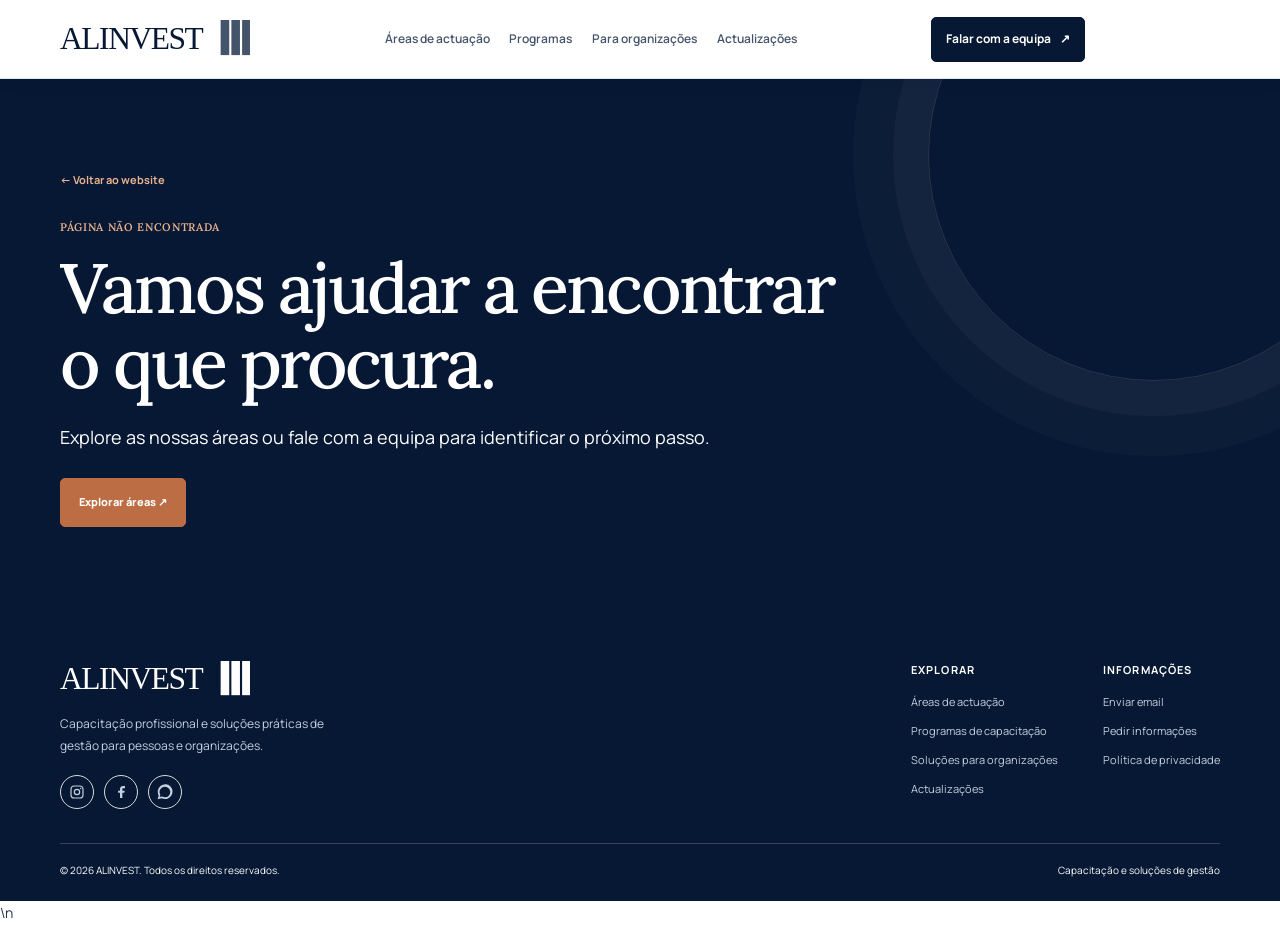
==== commit 99dba3ae: "Add English translation option to internal pages" ====
--- a/detalhe.html
+++ b/detalhe.html
@@ -9,7 +9,7 @@
 <header class="header"><div class="wrap nav">
 <a class="brand" href="/" aria-label="ALINVEST — início"><img src="/assets/alinvest-logo.svg" alt="ALINVEST" width="220" height="44"></a>
 <nav class="links" aria-label="Navegação principal"><a href="/#areas">Áreas de actuação</a><a href="/#formacoes">Programas</a><a href="/#solucoes">Para organizações</a><a href="/#actualizacoes">Actualizações</a></nav>
-<a class="nav-cta" href="/#contacto">Falar com a equipa <span>↗</span></a><button class="menu-btn" aria-label="Abrir menu" aria-expanded="false" id="menuBtn" aria-controls="mobileLinks">☰</button>
+<a class="nav-cta" href="/#contacto">Falar com a equipa <span>↗</span></a><div id="google_translate_element" class="language-switcher" aria-label="Translate this website"></div><button class="menu-btn" aria-label="Abrir menu" aria-expanded="false" id="menuBtn" aria-controls="mobileLinks">☰</button>
 </div><nav class="mobile-links" id="mobileLinks" aria-label="Navegação móvel"><a href="/#areas">Áreas de actuação</a><a href="/#formacoes">Programas de capacitação</a><a href="/#solucoes">Soluções para organizações</a><a href="/#actualizacoes">Actualizações</a><a class="mobile-cta" href="/#contacto">Falar com a equipa ↗</a></nav></header>
 <main id="conteudo" data-detail-root></main>
 <footer class="footer"><div class="wrap">
@@ -17,5 +17,5 @@
 <a href="https://www.instagram.com/alinvest.lda/" target="_blank" rel="noopener noreferrer" aria-label="Instagram da ALINVEST"><svg viewBox="0 0 24 24" aria-hidden="true"><rect x="3" y="3" width="18" height="18" rx="5" fill="none" stroke="currentColor" stroke-width="1.8"/><circle cx="12" cy="12" r="4" fill="none" stroke="currentColor" stroke-width="1.8"/><circle cx="17.5" cy="6.8" r="1" fill="currentColor"/></svg></a><a href="https://www.facebook.com/alinvest.lda" target="_blank" rel="noopener noreferrer" aria-label="Facebook da ALINVEST"><svg viewBox="0 0 24 24" aria-hidden="true"><path d="M14 21v-8h3l.5-3H14V8c0-.9.3-1.5 1.6-1.5H18V3.2c-.4-.1-1.6-.2-2.8-.2-2.8 0-4.7 1.7-4.7 4.9V10H7.7v3h2.8v8z" fill="currentColor"/></svg></a><a href="https://wa.me/258851658131" target="_blank" rel="noopener noreferrer" aria-label="WhatsApp da ALINVEST"><svg viewBox="0 0 24 24" aria-hidden="true"><path d="M20.3 3.7A11.3 11.3 0 0 0 2.5 17.2L1 23l6-1.5A11.3 11.3 0 0 0 20.3 3.7ZM12 20a8 8 0 0 1-4.1-1.1l-.3-.2-3.5.9.9-3.4-.2-.4A8 8 0 1 1 12 20Z" fill="currentColor"/></svg></a></div></div>
 <nav class="footer-links" aria-label="Navegação do rodapé"><div><strong>Explorar</strong><a href="/#areas">Áreas de actuação</a><a href="/#formacoes">Programas de capacitação</a><a href="/#solucoes">Soluções para organizações</a><a href="/#actualizacoes">Actualizações</a></div><div><strong>Informações</strong><a href="mailto:info@alinvest-group.com">Enviar email</a><a href="/#contacto">Pedir informações</a><a href="/privacidade">Política de privacidade</a></div></nav></div>
 <div class="legal"><span>© <span id="year"></span> ALINVEST. Todos os direitos reservados.</span><span>Capacitação e soluções de gestão</span></div></div></footer>
-<script src="/assets/js/content-data.js"></script><script src="/assets/js/detail-page.js"></script><script>document.getElementById('year').textContent=new Date().getFullYear();const mb=document.getElementById('menuBtn'),ml=document.getElementById('mobileLinks');if(mb&&ml){mb.addEventListener('click',()=>{const open=ml.classList.toggle('is-open');mb.setAttribute('aria-expanded',String(open));mb.setAttribute('aria-label',open?'Fechar menu':'Abrir menu');mb.textContent=open?'×':'☰';});ml.querySelectorAll('a').forEach(a=>a.addEventListener('click',()=>{ml.classList.remove('is-open');mb.setAttribute('aria-expanded','false');mb.setAttribute('aria-label','Abrir menu');mb.textContent='☰';}));}</script>
+<script>function googleTranslateElementInit(){new google.translate.TranslateElement({pageLanguage:'pt',includedLanguages:'en,pt',autoDisplay:false,layout:google.translate.TranslateElement.InlineLayout.SIMPLE},'google_translate_element');}</script><script src="https://translate.google.com/translate_a/element.js?cb=googleTranslateElementInit" async defer></script>\n<script src="/assets/js/content-data.js"></script><script src="/assets/js/detail-page.js"></script><script>document.getElementById('year').textContent=new Date().getFullYear();const mb=document.getElementById('menuBtn'),ml=document.getElementById('mobileLinks');if(mb&&ml){mb.addEventListener('click',()=>{const open=ml.classList.toggle('is-open');mb.setAttribute('aria-expanded',String(open));mb.setAttribute('aria-label',open?'Fechar menu':'Abrir menu');mb.textContent=open?'×':'☰';});ml.querySelectorAll('a').forEach(a=>a.addEventListener('click',()=>{ml.classList.remove('is-open');mb.setAttribute('aria-expanded','false');mb.setAttribute('aria-label','Abrir menu');mb.textContent='☰';}));}</script>
 </body></html>
--- a/assets/css/site.css
+++ b/assets/css/site.css
@@ -1450,3 +1450,72 @@
  .learning-path-card h3,.learning-path-business h3{font-size:22px!important}
  .learning-path-action{padding-top:18px!important}
 }
+\n
+/* Mobile refinement: keep directional labels textual, remove arrow-only icon treatments. */
+@media(max-width:768px){
+  #areas .area>a span,
+  .learning-path-action b,
+  #solucoes .solution-story a span,
+  .final-cta-primary b,
+  .hero-button span,
+  .nav-cta span,
+  .button-primary span,
+  .detail-button span,
+  .learning-choice b,
+  .solution-scope-link b,
+  .course-action b,
+  .updates-all span,
+  .contact-path a span{display:none!important}
+  .hero-button,.nav-cta,.button-primary,.detail-button{gap:8px}
+  .hero-actions,.learning-actions,.final-cta-actions{width:100%}
+  .hero-actions>a,.learning-actions>a{max-width:100%}
+}
+@media(max-width:920px){
+  .wrap{width:min(100% - 36px,var(--max))}
+  .section-head,.editorial-heading,.updates-heading{gap:18px}
+  .contact-grid,.faq-layout,.solutions-editorial-layout,.approach-intro{grid-template-columns:minmax(0,1fr)}
+  .contact-grid{gap:28px}
+  .detail-hero-grid,.news-hero-grid{grid-template-columns:minmax(0,1fr) minmax(220px,280px)}
+  .detail-service-grid{grid-template-columns:repeat(2,minmax(0,1fr))}
+}
+@media(max-width:640px){
+  html,body{max-width:100%;overflow-x:hidden}
+  .wrap{width:calc(100% - 32px)}
+  .section{padding-block:48px}
+  .section-head,.editorial-heading,.updates-heading{display:flex;align-items:flex-start;flex-direction:column}
+  .section-head h2,.editorial-heading h2,.updates-heading h2{font-size:clamp(28px,8vw,37px)}
+  .hero{min-height:0}
+  .hero-content{min-height:560px;padding-top:54px;padding-bottom:38px}
+  .hero h1{font-size:clamp(36px,9vw,47px);overflow-wrap:anywhere}
+  .hero-copy>p,.hero p{font-size:14px}
+  .hero-actions{display:grid;grid-template-columns:1fr}
+  .hero-button{width:100%;min-height:48px;justify-content:center}
+  .editorial-grid,.course-grid,.areas,.solutions-grid,.solutions-organizations .solutions-grid,.updates-unified-grid,.learning-paths-grid{grid-template-columns:minmax(0,1fr)}
+  .editorial-card,.course-card,.area,.solution-card,.learning-path-card{min-width:0}
+  .editorial-image{height:205px}
+  .contact-paths{grid-template-columns:1fr}
+  .contact-grid form,#contact-form{grid-template-columns:minmax(0,1fr);width:100%;padding:17px}
+  #contact-form .form-field.full,#contact-form .form-heading,#contact-form .form-hint,#contact-form .form-status{grid-column:1}
+  #contact-form input,#contact-form select,#contact-form textarea{min-width:0;width:100%}
+  .footer-top{display:flex;flex-direction:column;gap:26px}
+  .footer-links{display:grid;grid-template-columns:repeat(2,minmax(0,1fr));gap:20px}
+  .final-cta-panel{grid-template-columns:minmax(0,1fr);padding:22px}
+  .final-cta-actions{display:grid;grid-template-columns:1fr}
+  .final-cta-primary,.final-cta-secondary{width:100%}
+  .detail-hero-grid,.news-hero-grid,.detail-process-grid,.detail-outcomes-grid,.article-layout{grid-template-columns:minmax(0,1fr);gap:24px}
+  .detail-service-grid,.detail-related-grid{grid-template-columns:minmax(0,1fr)}
+  .detail-bottom-cta .wrap{align-items:flex-start;flex-direction:column}
+  .detail-bottom-cta .detail-button{width:100%}
+  .detail-hero h1,.news-hero h1{font-size:clamp(34px,9vw,46px);overflow-wrap:anywhere}
+  .article-image{max-height:280px}
+  .language-switcher{margin-left:0}
+}
+@media(max-width:380px){
+  .wrap{width:calc(100% - 26px)}
+  .brand img{max-width:128px}
+  .nav{gap:10px}
+  .hero-content{min-height:520px}
+  .hero h1{font-size:35px}
+  .learning-path-card,.solution-card{padding:19px}
+  .footer-links{grid-template-columns:1fr}
+}
--- a/assets/css/content-pages.css
+++ b/assets/css/content-pages.css
@@ -736,3 +736,18 @@
 .solution-scope-link{display:inline-flex;margin-top:13px;color:#315c45;font-size:10px;font-weight:850;text-decoration:none}
 .solution-scope-link:hover{text-decoration:underline;text-underline-offset:3px}
 @media(max-width:720px){.learning-audience-grid{grid-template-columns:1fr}.learning-audience-item{padding:17px}}
+\n
+@media(max-width:640px){
+ .content-page .nav{gap:10px;min-height:68px}
+ .content-page .brand img{width:138px}
+ .content-page .menu-btn{display:inline-flex}
+ .content-page .links,.content-page .nav-cta{display:none}
+ .content-page .mobile-links.is-open{display:grid;padding:6px 18px 15px;border-top:1px solid var(--line);background:#fff}
+ .content-page .mobile-links a{padding:12px 0;border-bottom:1px solid #edf0ec;font-size:12px;font-weight:700}
+ .content-page .detail-hero-grid,.content-page .news-hero-grid,.content-page .detail-process-grid,.content-page .detail-outcomes-grid,.content-page .article-layout{grid-template-columns:1fr}
+ .content-page .detail-service-grid,.content-page .detail-related-grid{grid-template-columns:1fr}
+ .content-page .detail-bottom-cta .wrap{align-items:flex-start;flex-direction:column}
+ .content-page .detail-bottom-cta .detail-button{width:100%}
+ .content-page .detail-hero h1{font-size:clamp(35px,9vw,47px)}
+ .content-page .detail-hero-card,.content-page .news-hero-aside{padding:20px}
+}
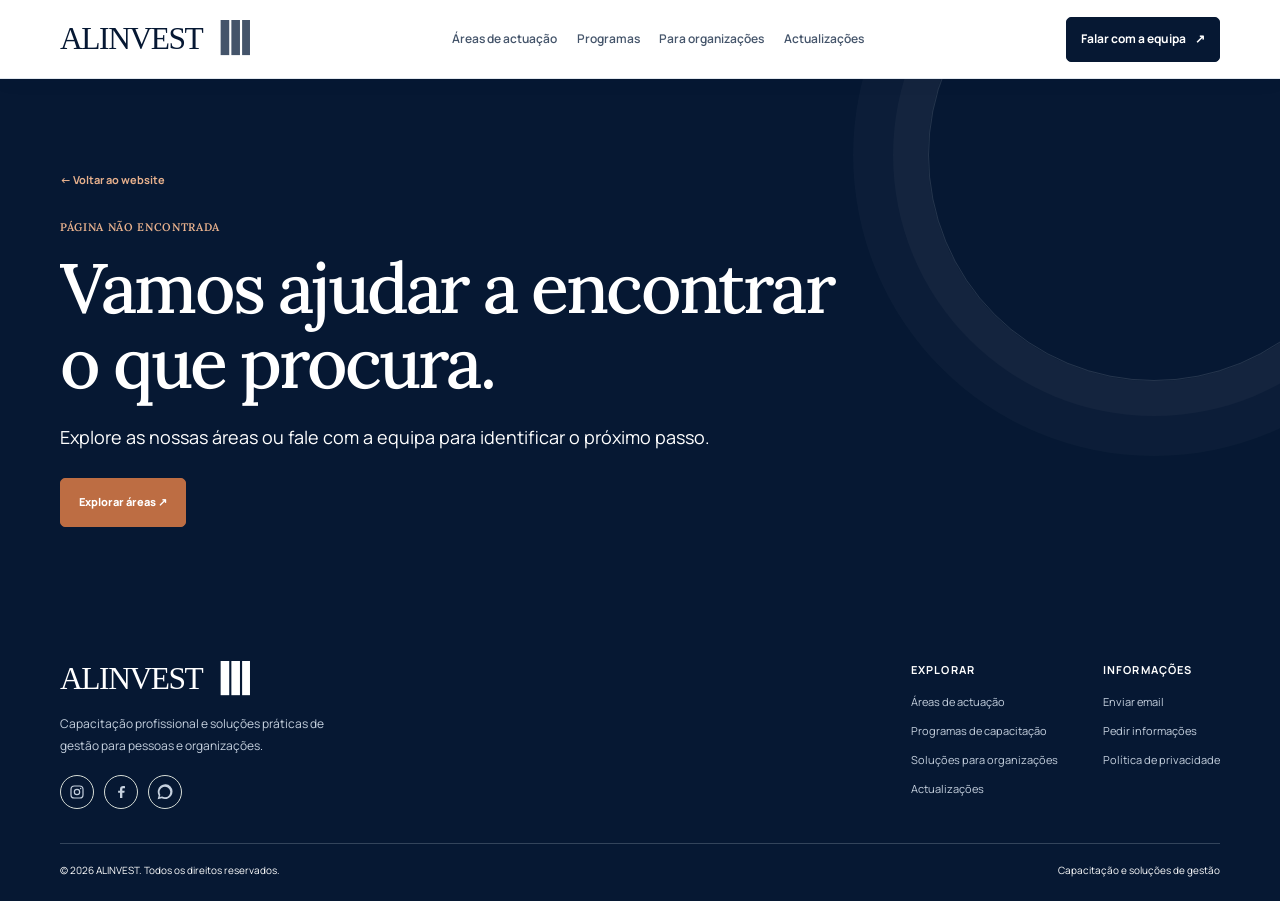
==== commit e080ff9c: "Remove tradução automática e caracteres literais expostos nas páginas internas" ====
--- a/detalhe.html
+++ b/detalhe.html
@@ -9,7 +9,7 @@
 <header class="header"><div class="wrap nav">
 <a class="brand" href="/" aria-label="ALINVEST — início"><img src="/assets/alinvest-logo.svg" alt="ALINVEST" width="220" height="44"></a>
 <nav class="links" aria-label="Navegação principal"><a href="/#areas">Áreas de actuação</a><a href="/#formacoes">Programas</a><a href="/#solucoes">Para organizações</a><a href="/#actualizacoes">Actualizações</a></nav>
-<a class="nav-cta" href="/#contacto">Falar com a equipa <span>↗</span></a><div id="google_translate_element" class="language-switcher" aria-label="Translate this website"></div><button class="menu-btn" aria-label="Abrir menu" aria-expanded="false" id="menuBtn" aria-controls="mobileLinks">☰</button>
+<a class="nav-cta" href="/#contacto">Falar com a equipa <span>↗</span></a><button class="menu-btn" aria-label="Abrir menu" aria-expanded="false" id="menuBtn" aria-controls="mobileLinks">☰</button>
 </div><nav class="mobile-links" id="mobileLinks" aria-label="Navegação móvel"><a href="/#areas">Áreas de actuação</a><a href="/#formacoes">Programas de capacitação</a><a href="/#solucoes">Soluções para organizações</a><a href="/#actualizacoes">Actualizações</a><a class="mobile-cta" href="/#contacto">Falar com a equipa ↗</a></nav></header>
 <main id="conteudo" data-detail-root></main>
 <footer class="footer"><div class="wrap">
@@ -17,5 +17,5 @@
 <a href="https://www.instagram.com/alinvest.lda/" target="_blank" rel="noopener noreferrer" aria-label="Instagram da ALINVEST"><svg viewBox="0 0 24 24" aria-hidden="true"><rect x="3" y="3" width="18" height="18" rx="5" fill="none" stroke="currentColor" stroke-width="1.8"/><circle cx="12" cy="12" r="4" fill="none" stroke="currentColor" stroke-width="1.8"/><circle cx="17.5" cy="6.8" r="1" fill="currentColor"/></svg></a><a href="https://www.facebook.com/alinvest.lda" target="_blank" rel="noopener noreferrer" aria-label="Facebook da ALINVEST"><svg viewBox="0 0 24 24" aria-hidden="true"><path d="M14 21v-8h3l.5-3H14V8c0-.9.3-1.5 1.6-1.5H18V3.2c-.4-.1-1.6-.2-2.8-.2-2.8 0-4.7 1.7-4.7 4.9V10H7.7v3h2.8v8z" fill="currentColor"/></svg></a><a href="https://wa.me/258851658131" target="_blank" rel="noopener noreferrer" aria-label="WhatsApp da ALINVEST"><svg viewBox="0 0 24 24" aria-hidden="true"><path d="M20.3 3.7A11.3 11.3 0 0 0 2.5 17.2L1 23l6-1.5A11.3 11.3 0 0 0 20.3 3.7ZM12 20a8 8 0 0 1-4.1-1.1l-.3-.2-3.5.9.9-3.4-.2-.4A8 8 0 1 1 12 20Z" fill="currentColor"/></svg></a></div></div>
 <nav class="footer-links" aria-label="Navegação do rodapé"><div><strong>Explorar</strong><a href="/#areas">Áreas de actuação</a><a href="/#formacoes">Programas de capacitação</a><a href="/#solucoes">Soluções para organizações</a><a href="/#actualizacoes">Actualizações</a></div><div><strong>Informações</strong><a href="mailto:info@alinvest-group.com">Enviar email</a><a href="/#contacto">Pedir informações</a><a href="/privacidade">Política de privacidade</a></div></nav></div>
 <div class="legal"><span>© <span id="year"></span> ALINVEST. Todos os direitos reservados.</span><span>Capacitação e soluções de gestão</span></div></div></footer>
-<script>function googleTranslateElementInit(){new google.translate.TranslateElement({pageLanguage:'pt',includedLanguages:'en,pt',autoDisplay:false,layout:google.translate.TranslateElement.InlineLayout.SIMPLE},'google_translate_element');}</script><script src="https://translate.google.com/translate_a/element.js?cb=googleTranslateElementInit" async defer></script>\n<script src="/assets/js/content-data.js"></script><script src="/assets/js/detail-page.js"></script><script>document.getElementById('year').textContent=new Date().getFullYear();const mb=document.getElementById('menuBtn'),ml=document.getElementById('mobileLinks');if(mb&&ml){mb.addEventListener('click',()=>{const open=ml.classList.toggle('is-open');mb.setAttribute('aria-expanded',String(open));mb.setAttribute('aria-label',open?'Fechar menu':'Abrir menu');mb.textContent=open?'×':'☰';});ml.querySelectorAll('a').forEach(a=>a.addEventListener('click',()=>{ml.classList.remove('is-open');mb.setAttribute('aria-expanded','false');mb.setAttribute('aria-label','Abrir menu');mb.textContent='☰';}));}</script>
+<script src="/assets/js/content-data.js"></script><script src="/assets/js/detail-page.js"></script><script>document.getElementById('year').textContent=new Date().getFullYear();const mb=document.getElementById('menuBtn'),ml=document.getElementById('mobileLinks');if(mb&&ml){mb.addEventListener('click',()=>{const open=ml.classList.toggle('is-open');mb.setAttribute('aria-expanded',String(open));mb.setAttribute('aria-label',open?'Fechar menu':'Abrir menu');mb.textContent=open?'×':'☰';});ml.querySelectorAll('a').forEach(a=>a.addEventListener('click',()=>{ml.classList.remove('is-open');mb.setAttribute('aria-expanded','false');mb.setAttribute('aria-label','Abrir menu');mb.textContent='☰';}));}</script>
 </body></html>
--- a/assets/css/site.css
+++ b/assets/css/site.css
@@ -1519,3 +1519,17 @@
   .learning-path-card,.solution-card{padding:19px}
   .footer-links{grid-template-columns:1fr}
 }
+\n
+/* Google Translate language control */
+.language-switcher{display:flex;align-items:center;justify-content:center;min-width:94px;max-width:145px;margin-left:8px;font:600 11px Arial,sans-serif}
+.language-switcher .goog-te-gadget{color:#44546a!important;font:600 11px Arial,sans-serif!important;white-space:nowrap}
+.language-switcher .goog-te-gadget-simple{display:flex;align-items:center;gap:4px;padding:7px 9px;border:1px solid #d9e1e5;border-radius:3px;background:#fff}
+.language-switcher .goog-te-gadget-simple .goog-te-menu-value{color:#253746!important}
+.language-switcher .goog-te-gadget img{display:none}
+.goog-te-banner-frame.skiptranslate{display:none!important}
+body{top:0!important}
+.goog-tooltip,.goog-tooltip:hover{display:none!important}
+.goog-text-highlight{background:transparent!important;box-shadow:none!important}
+@media(max-width:640px){.language-switcher{min-width:78px;max-width:112px;margin:0}.language-switcher .goog-te-gadget-simple{padding:6px 7px}.language-switcher .goog-te-gadget-simple .goog-te-menu-value{font-size:10px}}
+\n
+@media(max-width:820px){.nav>.nav-cta{display:none!important}}
--- a/assets/css/content-pages.css
+++ b/assets/css/content-pages.css
@@ -751,3 +751,10 @@
  .content-page .detail-hero h1{font-size:clamp(35px,9vw,47px)}
  .content-page .detail-hero-card,.content-page .news-hero-aside{padding:20px}
 }
+
+@media(max-width:820px){
+ .content-page .links,.content-page .nav-cta{display:none}
+ .content-page .menu-btn{display:inline-flex;align-items:center;justify-content:center}
+ .content-page .mobile-links.is-open{display:grid;padding:6px 18px 15px;border-top:1px solid var(--line);background:#fff}
+ .content-page .mobile-links a{padding:12px 0;border-bottom:1px solid #edf0ec;font-size:12px;font-weight:700}
+}
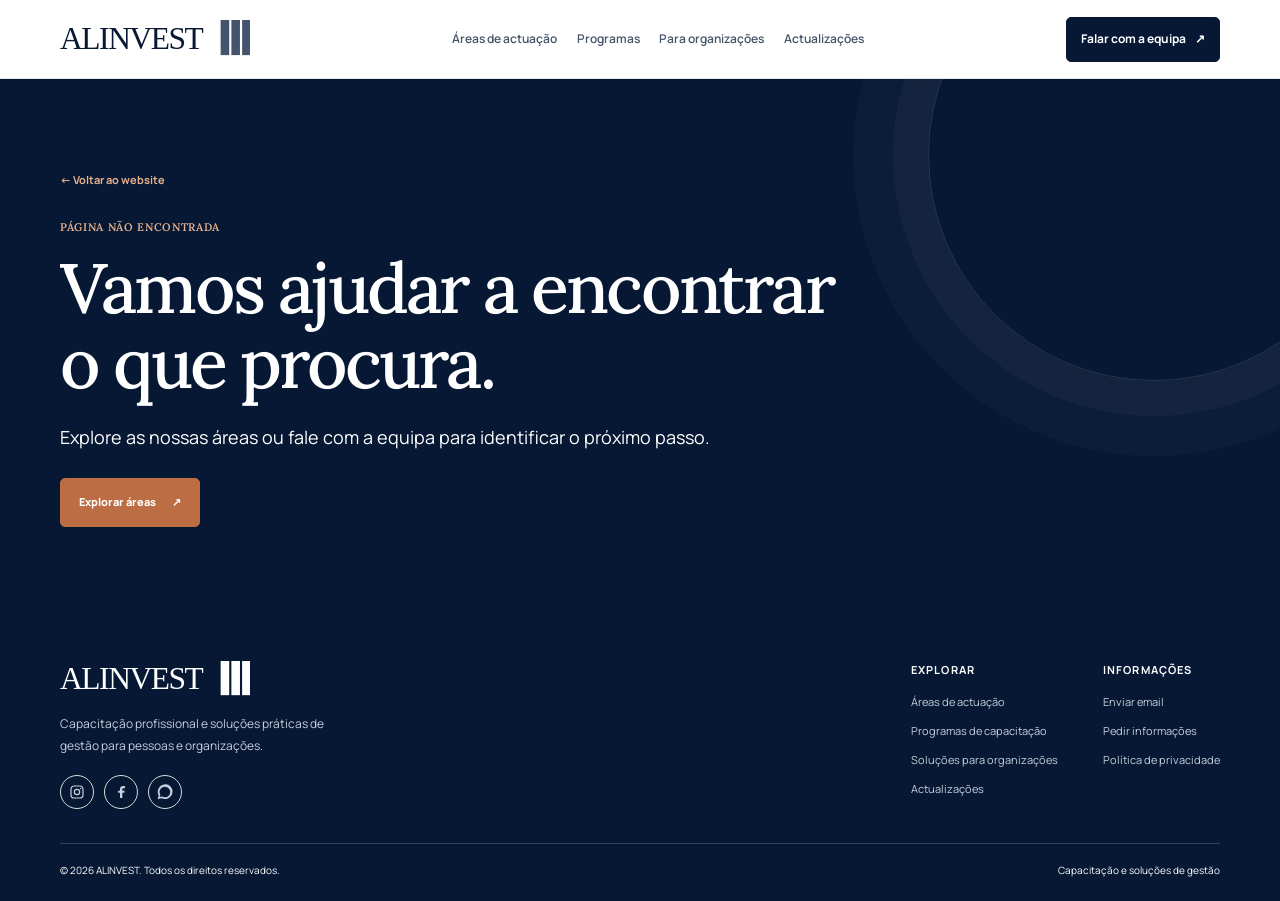
==== commit 58662b5f: "Remove arrow from mobile CTA on detail pages" ====
--- a/detalhe.html
+++ b/detalhe.html
@@ -10,7 +10,7 @@
 <a class="brand" href="/" aria-label="ALINVEST — início"><img src="/assets/alinvest-logo.svg" alt="ALINVEST" width="220" height="44"></a>
 <nav class="links" aria-label="Navegação principal"><a href="/#areas">Áreas de actuação</a><a href="/#formacoes">Programas</a><a href="/#solucoes">Para organizações</a><a href="/#actualizacoes">Actualizações</a></nav>
 <a class="nav-cta" href="/#contacto">Falar com a equipa <span>↗</span></a><button class="menu-btn" aria-label="Abrir menu" aria-expanded="false" id="menuBtn" aria-controls="mobileLinks">☰</button>
-</div><nav class="mobile-links" id="mobileLinks" aria-label="Navegação móvel"><a href="/#areas">Áreas de actuação</a><a href="/#formacoes">Programas de capacitação</a><a href="/#solucoes">Soluções para organizações</a><a href="/#actualizacoes">Actualizações</a><a class="mobile-cta" href="/#contacto">Falar com a equipa ↗</a></nav></header>
+</div><nav class="mobile-links" id="mobileLinks" aria-label="Navegação móvel"><a href="/#areas">Áreas de actuação</a><a href="/#formacoes">Programas de capacitação</a><a href="/#solucoes">Soluções para organizações</a><a href="/#actualizacoes">Actualizações</a><a class="mobile-cta" href="/#contacto">Falar com a equipa</a></nav></header>
 <main id="conteudo" data-detail-root></main>
 <footer class="footer"><div class="wrap">
 <div class="footer-top"><div class="footer-brand-block"><a class="brand footer-brand" href="/" aria-label="ALINVEST — início"><img src="/assets/alinvest-logo-white.svg" alt="ALINVEST" width="185" height="37"></a><p>Capacitação profissional e soluções práticas de gestão para pessoas e organizações.</p><div class="footer-social" aria-label="Redes sociais">
--- a/assets/css/site.css
+++ b/assets/css/site.css
@@ -735,7 +735,7 @@
 .learning-path-number{color:#829187;font-size:10px;font-weight:850;letter-spacing:.12em}
 .learning-path-icon{display:grid;place-items:center;width:52px;height:52px;border:1px solid #dfe8dd;border-radius:16px;background:#eef3eb;color:#315c45}
 .learning-path-icon svg{width:30px;height:30px}
-.learning-path-label{margin-bottom:9px;color:#52745d;font-size:9px;font-weight:900;letter-spacing:.15em}
+.learning-path-label{display:block;min-height:11px;margin-bottom:9px;color:#52745d;font-size:9px;font-weight:900;line-height:1.2;letter-spacing:.15em;white-space:nowrap}
 .learning-path-card h3{position:relative;z-index:1;max-width:330px;margin:0 0 12px;color:#183847;font-size:clamp(20px,2vw,24px);font-weight:800;line-height:1.2;letter-spacing:-.035em}
 .learning-path-card>p{margin:0 0 18px;color:#5d6c64;font-size:12px;line-height:1.8}
 .learning-path-examples{display:flex;flex-wrap:wrap;gap:7px;margin:0 0 23px}
@@ -1450,7 +1450,7 @@
  .learning-path-card h3,.learning-path-business h3{font-size:22px!important}
  .learning-path-action{padding-top:18px!important}
 }
-\n
+
 /* Mobile refinement: keep directional labels textual, remove arrow-only icon treatments. */
 @media(max-width:768px){
   #areas .area>a span,
@@ -1508,7 +1508,6 @@
   .detail-bottom-cta .detail-button{width:100%}
   .detail-hero h1,.news-hero h1{font-size:clamp(34px,9vw,46px);overflow-wrap:anywhere}
   .article-image{max-height:280px}
-  .language-switcher{margin-left:0}
 }
 @media(max-width:380px){
   .wrap{width:calc(100% - 26px)}
@@ -1519,17 +1518,48 @@
   .learning-path-card,.solution-card{padding:19px}
   .footer-links{grid-template-columns:1fr}
 }
-\n
-/* Google Translate language control */
-.language-switcher{display:flex;align-items:center;justify-content:center;min-width:94px;max-width:145px;margin-left:8px;font:600 11px Arial,sans-serif}
-.language-switcher .goog-te-gadget{color:#44546a!important;font:600 11px Arial,sans-serif!important;white-space:nowrap}
-.language-switcher .goog-te-gadget-simple{display:flex;align-items:center;gap:4px;padding:7px 9px;border:1px solid #d9e1e5;border-radius:3px;background:#fff}
-.language-switcher .goog-te-gadget-simple .goog-te-menu-value{color:#253746!important}
-.language-switcher .goog-te-gadget img{display:none}
-.goog-te-banner-frame.skiptranslate{display:none!important}
-body{top:0!important}
-.goog-tooltip,.goog-tooltip:hover{display:none!important}
-.goog-text-highlight{background:transparent!important;box-shadow:none!important}
-@media(max-width:640px){.language-switcher{min-width:78px;max-width:112px;margin:0}.language-switcher .goog-te-gadget-simple{padding:6px 7px}.language-switcher .goog-te-gadget-simple .goog-te-menu-value{font-size:10px}}
-\n
-@media(max-width:820px){.nav>.nav-cta{display:none!important}}
+
+
+
+
+/* Ajuste definitivo: os três percursos mantêm a mesma grelha e hierarquia */
+.learning-path-card,.learning-path-business{
+  display:flex!important;flex-direction:column!important;align-items:flex-start!important;
+  min-height:350px!important;height:100%;padding:27px 26px 24px!important;
+  background:#fff!important;color:#183847!important;border:1px solid #dfe5e6!important;
+  border-top:3px solid #315c45!important;border-radius:17px!important;
+}
+.learning-path-business:after{border-color:rgba(48,91,68,.1)!important;box-shadow:0 0 0 20px rgba(48,91,68,.025),0 0 0 40px rgba(48,91,68,.02)!important}
+.learning-path-business .learning-path-number{color:#829099!important}
+.learning-path-business .learning-path-icon{background:#eef3f0!important;color:#315c45!important;border:1px solid #dfe8dd!important}
+.learning-path-label,.learning-path-business .learning-path-label{
+  display:flex!important;align-items:flex-end!important;min-height:2.6em!important;
+  margin:0 0 11px!important;color:#668071!important;font-size:9px!important;
+  font-weight:850!important;letter-spacing:.13em!important;line-height:1.35!important;
+  white-space:normal!important;
+}
+.learning-path-card h3,.learning-path-business h3{
+  min-height:2.4em!important;max-width:360px!important;margin:0 0 12px!important;
+  color:#183847!important;font-size:clamp(20px,2vw,25px)!important;line-height:1.2!important;
+}
+.learning-path-card>p,.learning-path-business>p{margin:0!important;color:#64717a!important;font-size:12px!important;line-height:1.8!important}
+.learning-path-business .learning-path-action{color:#315c45!important;border-color:#e8edeb!important}
+.learning-path-business .learning-path-action b{background:#e9f0e7!important;color:#28563b!important}
+@media(max-width:920px){.learning-path-card,.learning-path-business{min-height:310px!important}}
+@media(max-width:620px){.learning-path-card,.learning-path-business{min-height:0!important;height:auto;padding:22px 20px!important}.learning-path-card h3,.learning-path-business h3{min-height:0!important}}
+
+/* Mobile: remove directional icon treatments from CTA buttons and keep labels clean. */
+@media(max-width:768px){
+  .directional-arrow,
+  .nav-cta [aria-hidden="true"],
+  .mobile-cta [aria-hidden="true"],
+  .hero-button [aria-hidden="true"],
+  .final-cta-primary [aria-hidden="true"],
+  .final-cta-secondary [aria-hidden="true"],
+  #contact-form button [aria-hidden="true"],
+  .detail-button [aria-hidden="true"],
+  .solution-button [aria-hidden="true"],
+  .learning-primary [aria-hidden="true"],
+  .learning-choice b,
+  .learning-path-action b{display:none!important}
+}
--- a/assets/css/content-pages.css
+++ b/assets/css/content-pages.css
@@ -758,3 +758,50 @@
  .content-page .mobile-links.is-open{display:grid;padding:6px 18px 15px;border-top:1px solid var(--line);background:#fff}
  .content-page .mobile-links a{padding:12px 0;border-bottom:1px solid #edf0ec;font-size:12px;font-weight:700}
 }
+
+
+/* Redesign editorial da página Melhoria da gestão operacional */
+.content-page .solution-operations-page{background:#fff;color:#183447}
+.content-page .solution-operations-page .solution-hero{padding:clamp(54px,7vw,88px) 0;background:#f1f4ef;color:#183447}
+.content-page .solution-operations-page .solution-hero-layout{grid-template-columns:minmax(0,1.02fr) minmax(300px,.88fr);gap:clamp(36px,6vw,82px)}
+.content-page .solution-operations-page .solution-back{color:#476b5a;margin-bottom:34px}
+.content-page .solution-operations-page .solution-eyebrow{color:#a86d49}
+.content-page .solution-operations-page .solution-copy h1{color:#183447;font-size:clamp(42px,5.2vw,67px);max-width:650px}
+.content-page .solution-operations-page .solution-lead{color:#315c45;font-size:clamp(16px,1.7vw,19px);font-weight:700;line-height:1.55}
+.content-page .solution-operations-page .solution-description{color:#5d6b70;font-size:13px;line-height:1.9}
+.content-page .solution-operations-page .solution-secondary{color:#315c45}
+.content-page .solution-operations-page .solution-trust{border-color:#d8e2d9}
+.content-page .solution-operations-page .solution-trust span{color:#52675a}
+.content-page .solution-operations-page .solution-trust i{background:#5b8064}
+.content-page .solution-operations-page .solution-visual{padding:0 0 30px 24px}
+.content-page .solution-operations-page .solution-visual>img{height:clamp(360px,40vw,500px);object-position:center 45%;border-radius:4px 22px 4px 22px;box-shadow:0 18px 45px rgba(24,52,71,.13)}
+.content-page .solution-operations-page .solution-visual:before{border-color:#c58b66}
+.content-page .solution-operations-page .solution-visual-caption{right:8px;bottom:4px;padding:10px 13px;border:1px solid #e0e7df;border-radius:5px;background:#fff;color:#52645b;font-size:8px;letter-spacing:.1em}
+.content-page .solution-operations-page .solution-visual-caption span{color:#a86d49}
+.content-page .operations-focus-section{padding:clamp(58px,7vw,82px) 0;background:#fff}
+.content-page .operations-section-heading{display:grid;grid-template-columns:minmax(0,1.05fr) minmax(260px,.75fr);gap:clamp(28px,5vw,70px);align-items:end;margin-bottom:30px}
+.content-page .operations-section-heading h2,.content-page .operations-method-intro h2{margin:12px 0 0;color:#183447;font-family:"Lora",Georgia,serif;font-size:clamp(29px,3.6vw,43px);font-weight:500;line-height:1.15;letter-spacing:-.03em}
+.content-page .operations-section-heading>p{margin:0;color:#63716b;font-size:13px;line-height:1.85}
+.content-page .operations-focus-grid{display:grid;grid-template-columns:repeat(3,minmax(0,1fr));gap:14px}
+.content-page .operations-focus-item{min-height:190px;padding:23px;border:1px solid #e2e8e2;border-radius:4px 14px 4px 14px;background:#f8faf7}
+.content-page .operations-focus-item>span{color:#b47751;font-size:10px;font-weight:850;letter-spacing:.12em}
+.content-page .operations-focus-item h3{margin:23px 0 8px;color:#183447;font-size:18px;line-height:1.25}
+.content-page .operations-focus-item p{margin:0;color:#65726c;font-size:11px;line-height:1.8}
+.content-page .operations-capabilities{background:#f3f5f0}
+.content-page .operations-capabilities .solution-capability{background:#fff}
+.content-page .operations-method-section{padding:clamp(58px,7vw,84px) 0;background:#183447;color:#fff}
+.content-page .operations-method-grid{display:grid;grid-template-columns:minmax(0,.85fr) minmax(0,1.15fr);gap:clamp(32px,6vw,82px);align-items:start}
+.content-page .operations-method-intro .solution-label{color:#c7d8c8}
+.content-page .operations-method-intro h2{color:#fff}
+.content-page .operations-method-intro>p{max-width:470px;margin:16px 0 0;color:#d3dfe0;font-size:12px;line-height:1.9}
+.content-page .operations-stages{display:grid}
+.content-page .operations-stage{display:grid;grid-template-columns:42px minmax(0,1fr);gap:17px;padding:20px 0;border-bottom:1px solid rgba(255,255,255,.17)}
+.content-page .operations-stage:first-child{padding-top:0}
+.content-page .operations-stage>span{display:grid;place-items:center;width:34px;height:34px;border:1px solid rgba(255,255,255,.25);border-radius:50%;color:#e7b28f;font-size:10px;font-weight:850}
+.content-page .operations-stage h3{margin:1px 0 7px;color:#fff;font-size:15px}
+.content-page .operations-stage p{margin:0;color:#d0dce0;font-size:11px;line-height:1.8}
+.content-page .solution-operations-page .solution-outcomes-section{background:#fff}
+.content-page .solution-operations-page .solution-bottom{background:#f1f4ef}
+.content-page .solution-operations-page .solution-bottom-card{border-radius:4px 16px 4px 16px}
+@media(max-width:850px){.content-page .operations-section-heading,.content-page .operations-method-grid{grid-template-columns:1fr;gap:20px}.content-page .operations-focus-grid{grid-template-columns:repeat(2,minmax(0,1fr))}}
+@media(max-width:620px){.content-page .solution-operations-page .solution-hero{padding:38px 0 48px}.content-page .solution-operations-page .solution-visual{padding:0 0 24px 12px}.content-page .solution-operations-page .solution-visual>img{height:310px}.content-page .operations-focus-section,.content-page .operations-method-section{padding:48px 0}.content-page .operations-focus-grid{grid-template-columns:1fr}.content-page .operations-focus-item{min-height:0;padding:20px}.content-page .operations-focus-item h3{margin-top:15px}}
